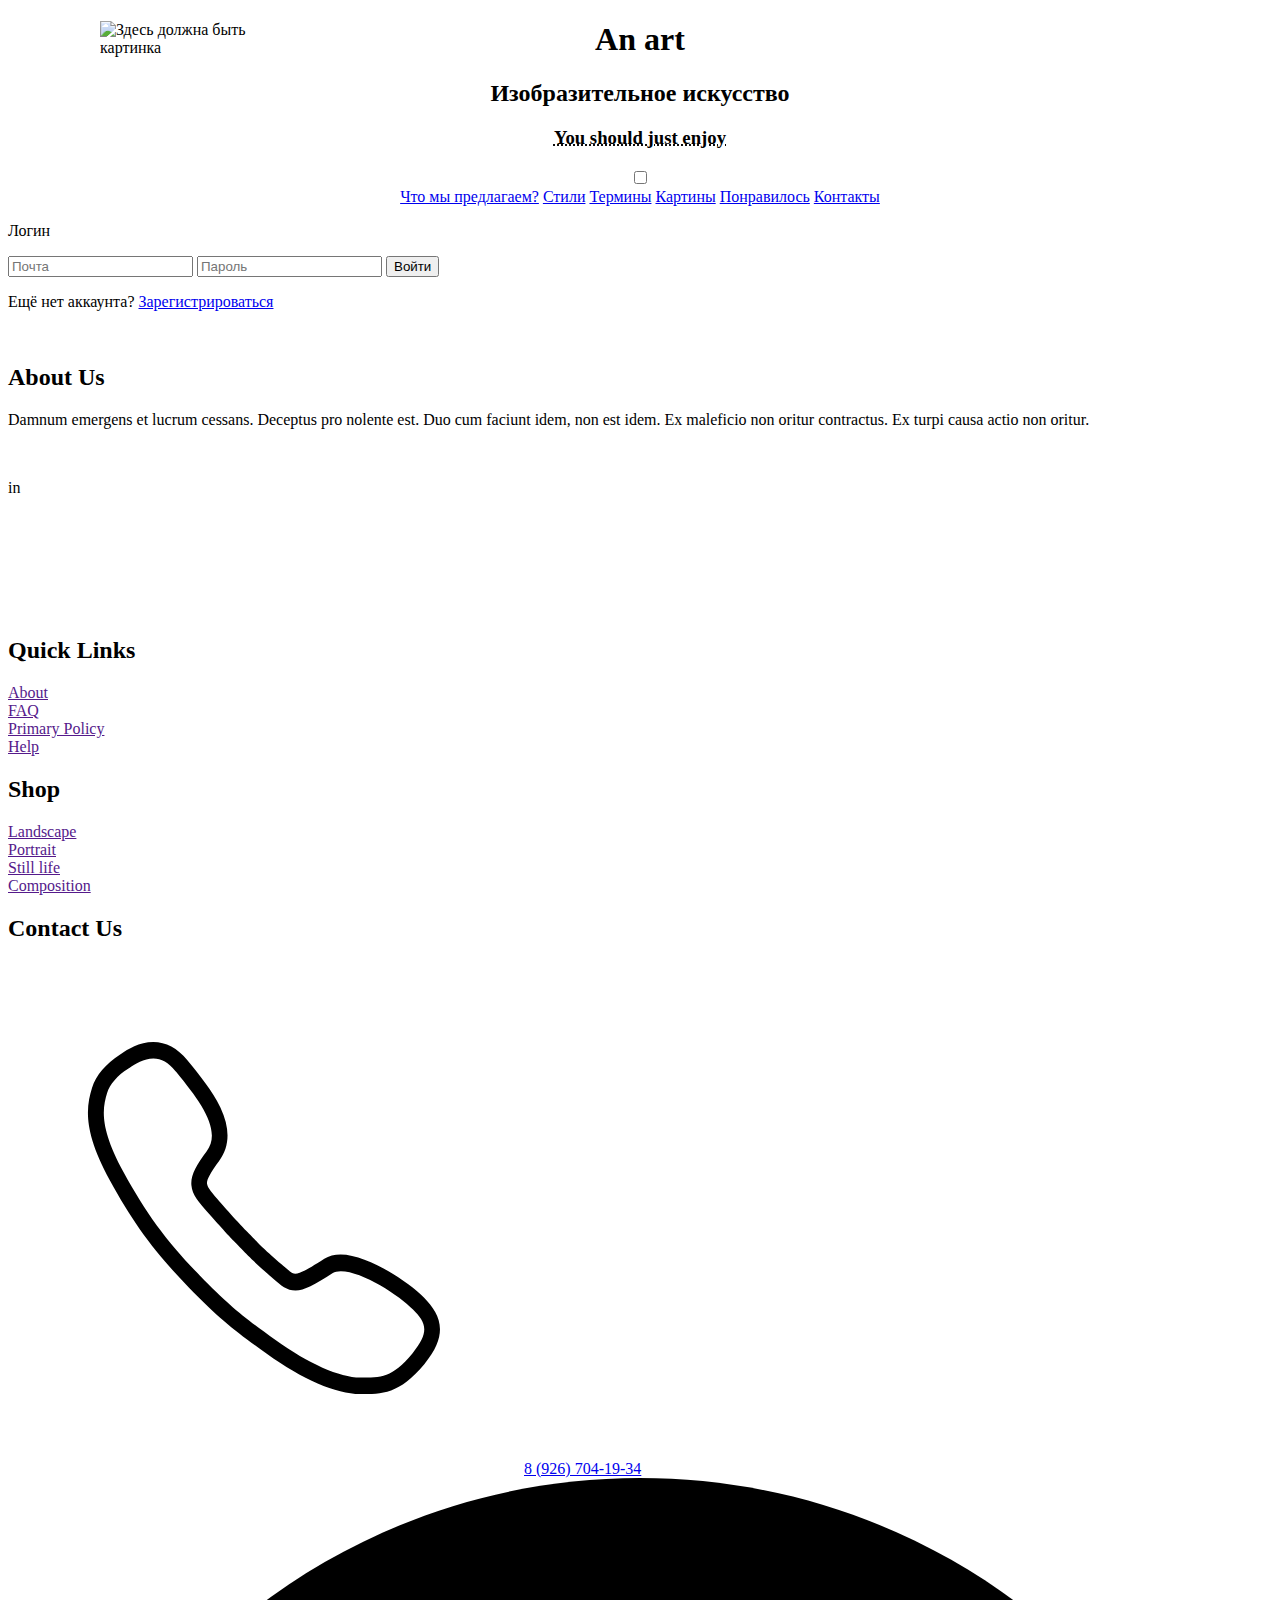
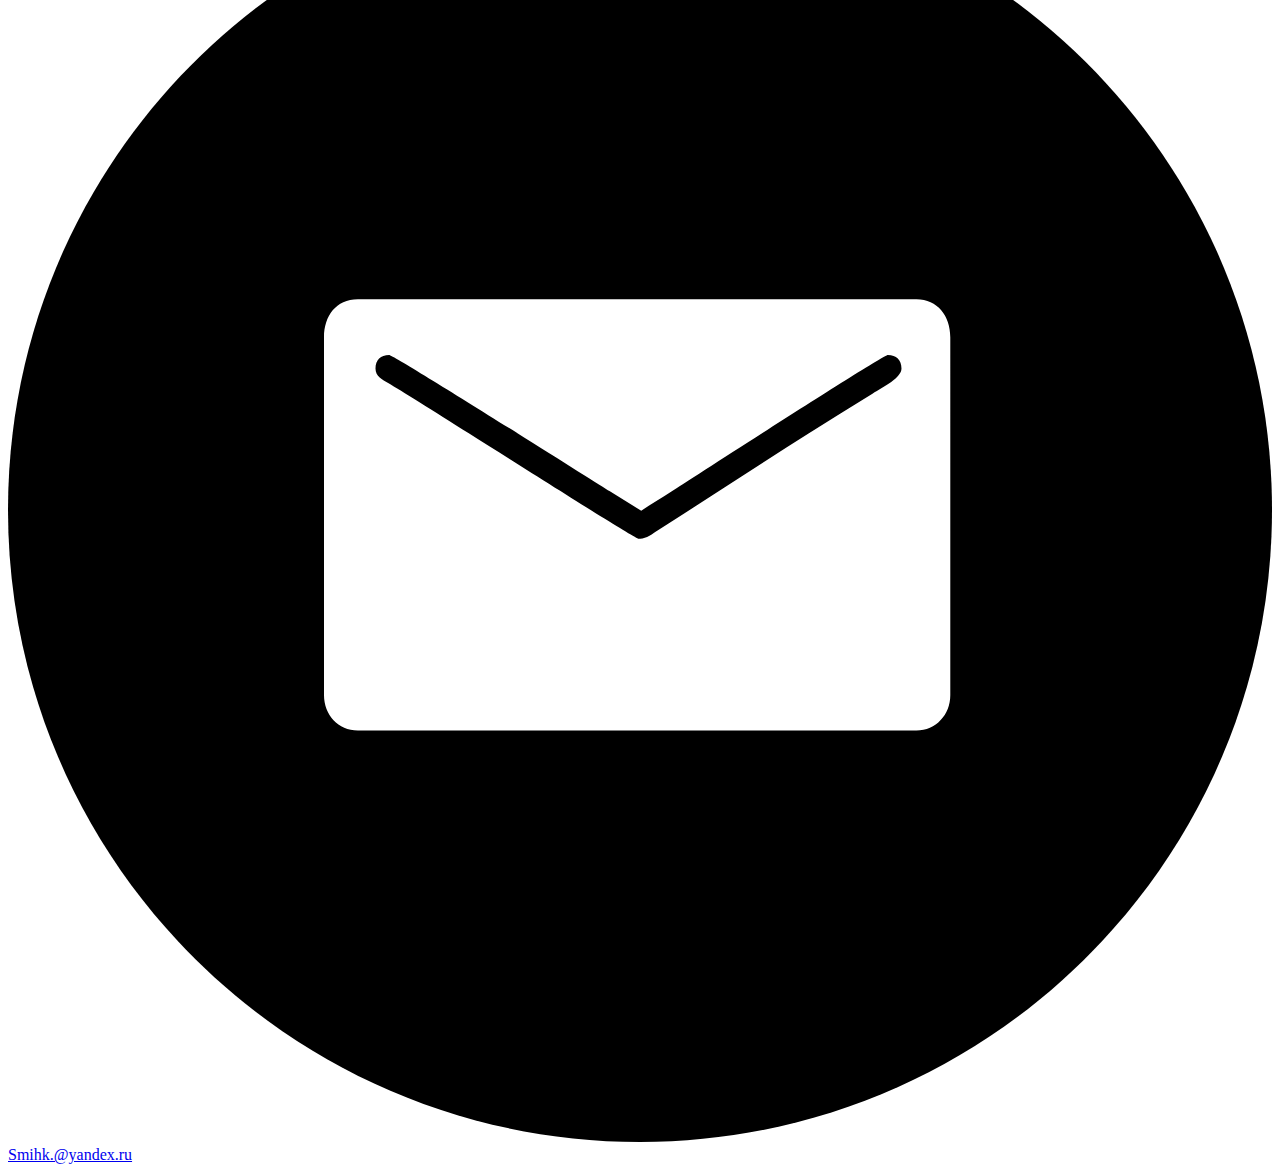
==== Curs.html @ 2ef07eaf "Create Curs.html" ====
<!DOCTYPE html>
<html lang="en">
    <head>
        <meta charset="UTF-8">
        <meta http-equiv="X-UA-Compatible" content="IE=edge">
        <meta name="viewport" content="width=device-width, initial-scale=1.0">
        <link rel="preconnect" href="https://fonts.googleapis.com">
    <link rel="preconnect" href="https://fonts.gstatic.com" crossorigin>
    <link rel="preconnect" href="https://fonts.googleapis.com">
    <link rel="preconnect" href="https://fonts.gstatic.com" crossorigin>
    <link rel="preconnect" href="https://fonts.googleapis.com">
    <link rel="preconnect" href="https://fonts.gstatic.com" crossorigin>
    <link href="https://fonts.googleapis.com/css2?family=Montserrat:wght@400;500&display=swap" rel="stylesheet">
    <link href="https://fonts.googleapis.com/css2?family=Oi&family=Roboto+Slab:wght@500&family=Yuji+Boku&family=Zen+Old+Mincho&display=swap" rel="stylesheet">
        <link rel="stylesheet" href="style7.css">
        <link rel="icon" type="image/png" href="https://www.webtechcoupons.com/wp-content/uploads/2021/06/corel-painter-2048x2048.png">
        <link rel="Java" href="Java.js">
        <title>Gallery</title>
    </head>
<body>
    <header class="header">
        <!-- <form action="" method="POST" id="login">
            <p>
                <label for="password">Введите пароль:</label>
                <input type="password" name="password" id="password" pattern="123456789">
                <button>Войти</button>
            </p> -->
        </form>
        <img id="logo" src="https://www.webtechcoupons.com/wp-content/uploads/2021/06/corel-painter-2048x2048.png" alt="Здесь должна быть картинка" style="position:absolute;left:100px;right:100px" width="150" height="150">
        <h1 align="center" id="начало"> An art</h1>
        <h2 align="center" >Изобразительное искусство</h2>
        <abbr title="by Mihalkevitc"> <h3 id="h3" align="center">You should just enjoy</h3> </abbr>
        
    </header>
    
    <!-- <nav class="nav" align="center">
        <div class="head_burg">
            <span></span>
        </div>
        <div class="head_menu">
            <a class="nav_link" href="#чтомыпредлагаем">Что мы предлагаем?</a>
            <a class="nav_link" href="#стили">Стили</a>
            <a class="nav_link" href="#термины">Термины</a>
            <a class="nav_link" href="#картины">Картины</a>
            <a class="nav_link" href="#аукцион">Аукцион</a>
            <a class="nav_link" href="#конец">Контакты</a>
        </div> -->

        <nav class="nav" align="center">
            <input type="checkbox" id=check>
            <div class="head_burg">
                
                
                <span></span>
            </div>
            <div class="head_menu">
                <a class="nav_link" href="#чтомыпредлагаем">Что мы предлагаем?</a>
                <a class="nav_link" href="#стили">Стили</a>
                <a class="nav_link" href="#термины">Термины</a>
                <a class="nav_link" href="#картины">Картины</a>
                <a class="nav_link" href="#аукцион">Понравилось</a>
                <a class="nav_link" href="#конец">Контакты</a>
            </div>
            
            <!-- <div class="notification">
                <img class="notification__img" src="https://cdn.icon-icons.com/icons2/2807/PNG/512/notification_bell_icon_178938.png" alt="">
                    <ul class="sub__notification">
                        <li><a id="first_a_notification" href="">
                            <img class="notification__img__inside" src="https://cdn.icon-icons.com/icons2/2807/PNG/512/notification_bell_icon_178938.png" alt="">
                        </a></li>
                        <li><a href="">item-1</a></li>
                        <li><a href="">item-2</a></li>
                        <li><a href="">item-3</a></li>
                        <li><a href="">item-4</a></li>
                        <li><a id="end_a_notification" href="">item-5</a></li>
                    </ul>
            </div>
         -->
    </nav>
    <main>

        <div class="login__area">
            <div class="login">
                <div class="square"></div>
                <div class="square"></div>
                <div class="square"></div>
                <div class="square"></div>
                <div class="square"></div>
                <div class="square"></div>
               
                <p class="login_label">Логин</p>
                <form action="" method="get">
                    <input class="log1" type="text" id="login_input1" placeholder="Почта">
                    <input class="log1" type="password" id="password1" placeholder="Пароль">
                    <input class="log1" type="button" value="Войти" id="log_but">
                    <p class="login_label_p1">Ещё нет аккаунта? <a href="#">Зарегистрироваться</a> </p>
                </form>
            </div>
    
        </div>

        <div>
            <img id="i_img" src="https://psv4.userapi.com/c909228/u232588720/docs/d23/b1f7b246bd23/image_1.png?extra=LAkR6FDXA7kdcC_kzcG7iuHFRicVp6obT-SyPkAqVd-KQByQjJQwdIaDp6ETkiNUe7CtUJf4b2LKckLFwHAQ-gNFlWNjf1mHAGWXug3PE26zFOP1GcyB9aJEdO7edv90irCKsXuFGnEC5x4p0J5po-ICPw" alt="">
        </div>
    </main>
    <div class="footer">
    
        <div class="AboutUs">
            <h2 id="AboutUsh2">About Us</h2>
            <p id="AboutUsp">Damnum emergens et lucrum cessans. Deceptus pro nolente est. Duo cum faciunt idem, non est idem.
                Ex maleficio non oritur contractus. Ex turpi causa actio non oritur.</p>
        </div>

        <div class="icons">
            <div class="icon1">
                <svg xmlns="http://www.w3.org/2000/svg" x="0px" y="0px" width="10" height="10" viewBox="0 0 50 50"
                    style="fill:#FFFFFF;">
                    <path d="M 44.898438 14.5 C 44.5 12.300781 42.601563 10.699219 40.398438 10.199219 C 37.101563 9.5 31 9 24.398438 9 C 17.800781 9 11.601563 9.5 8.300781 10.199219 C 6.101563 10.699219 4.199219 12.199219 3.800781 14.5 C 3.398438 17 3 20.5 3 25 C 3 29.5 3.398438 33 3.898438 35.5 C 4.300781 37.699219 6.199219 39.300781 8.398438 39.800781 C 11.898438 40.5 17.898438 41 24.5 41 C 31.101563 41 37.101563 40.5 40.601563 39.800781 C 42.800781 39.300781 44.699219 37.800781 45.101563 35.5 C 45.5 33 46 29.398438 46.101563 25 C 45.898438 20.5 45.398438 17 44.898438 14.5 Z M 19 32 L 19 18 L 31.199219 25 Z"></path>
                </svg>
            </div>

            <div class="icon2">
                <p>in</p>
            </div>

            <div class="icon3">
                
                <svg xmlns="http://www.w3.org/2000/svg" x="0px" y="0px" width="100" height="100" viewBox="0,0,256,256"
                    style="fill:#FFFFFF;">
                    <g fill="#ffffff" fill-rule="nonzero" stroke="none" stroke-width="1" stroke-linecap="butt" stroke-linejoin="miter" stroke-miterlimit="10" stroke-dasharray="" stroke-dashoffset="0" font-family="none" font-weight="none" font-size="none" text-anchor="none" style="mix-blend-mode: normal"><g transform="scale(5.12,5.12)"><path d="M25,2c12.703,0 23,10.297 23,23c0,12.703 -10.297,23 -23,23c-12.703,0 -23,-10.297 -23,-23c0,-12.703 10.297,-23 23,-23zM32.934,34.375c0.423,-1.298 2.405,-14.234 2.65,-16.783c0.074,-0.772 -0.17,-1.285 -0.648,-1.514c-0.578,-0.278 -1.434,-0.139 -2.427,0.219c-1.362,0.491 -18.774,7.884 -19.78,8.312c-0.954,0.405 -1.856,0.847 -1.856,1.487c0,0.45 0.267,0.703 1.003,0.966c0.766,0.273 2.695,0.858 3.834,1.172c1.097,0.303 2.346,0.04 3.046,-0.395c0.742,-0.461 9.305,-6.191 9.92,-6.693c0.614,-0.502 1.104,0.141 0.602,0.644c-0.502,0.502 -6.38,6.207 -7.155,6.997c-0.941,0.959 -0.273,1.953 0.358,2.351c0.721,0.454 5.906,3.932 6.687,4.49c0.781,0.558 1.573,0.811 2.298,0.811c0.725,0 1.107,-0.955 1.468,-2.064z"></path></g></g>
                </svg>
            </div>

        </div>

        <div class="QuickLinks">
            <h2 id="QuickLinksh2">Quick Links</h2>
            <li><a href="">About</a></li>
            <li><a href="">FAQ</a></li>
            <li><a href="">Primary Policy</a></li>
            <li><a href="">Help</a></li>
        </div>

        <div class="Shop">
            <h2 id="Shoph2">Shop</h2>
            <li><a href="">Landscape</a></li>
            <li><a href="">Portrait</a></li>
           <li> <a href="">Still life</a></li>
            <li><a href="">Composition</a></li>
        </div>

        <div class="Contact">
                <h2 id="конец">Contact Us</h2>
                <li><?xml  version="1.0" ?><!DOCTYPE svg  PUBLIC '-//W3C//DTD SVG 1.1//EN'  'http://www.w3.org/Graphics/SVG/1.1/DTD/svg11.dtd'><svg height="512px"id='img_tel' style="enable-background:new 0 0 512 512;" version="1.1" viewBox="0 0 512 512" width="512px" xml:space="preserve" xmlns="http://www.w3.org/2000/svg" xmlns:xlink="http://www.w3.org/1999/xlink"><path d="M415.9,335.5c-14.6-15-56.1-43.1-83.3-43.1c-6.3,0-11.8,1.4-16.3,4.3c-13.3,8.5-23.9,15.1-29,15.1c-2.8,0-5.8-2.5-12.4-8.2  l-1.1-1c-18.3-15.9-22.2-20-29.3-27.4l-1.8-1.9c-1.3-1.3-2.4-2.5-3.5-3.6c-6.2-6.4-10.7-11-26.6-29l-0.7-0.8  c-7.6-8.6-12.6-14.2-12.9-18.3c-0.3-4,3.2-10.5,12.1-22.6c10.8-14.6,11.2-32.6,1.3-53.5c-7.9-16.5-20.8-32.3-32.2-46.2l-1-1.2  c-9.8-12-21.2-18-33.9-18c-14.1,0-25.8,7.6-32,11.6c-0.5,0.3-1,0.7-1.5,1c-13.9,8.8-24,20.9-27.8,33.2c-5.7,18.5-9.5,42.5,17.8,92.4  c23.6,43.2,45,72.2,79,107.1c32,32.8,46.2,43.4,78,66.4c35.4,25.6,69.4,40.3,93.2,40.3c22.1,0,39.5,0,64.3-29.9  C442.3,370.8,431.5,351.6,415.9,335.5z M404.4,391.4c-20,24.2-31.5,24.2-52.3,24.2c-20.3,0-51.8-14-84.2-37.3  c-31-22.4-44.8-32.7-75.9-64.6c-32.9-33.7-53.6-61.8-76.4-103.5c-24.1-44.1-21.4-63.4-16.5-79.3c2.6-8.5,10.4-17.6,21-24.2  c0.5-0.3,1-0.7,1.6-1c5.3-3.4,14.1-9.1,23.7-9.1c8,0,15.1,4,21.9,12.3l1,1.2c25.5,31.2,45.4,58.8,30.4,79.2  c-10.6,14.3-16.2,24-15.3,34c0.8,9.7,7.3,17,17.1,28l0.7,0.8c16.1,18.2,20.7,23,27.1,29.5c1.1,1.1,2.2,2.3,3.5,3.6l1.8,1.9  c7.4,7.7,11.5,11.9,30.3,28.4l1.1,1c8,7,13.9,12.1,22.5,12.1c8.9,0,18.7-5.6,37.3-17.5c1.9-1.2,4.6-1.9,8-1.9  c21.7,0,59.1,24.8,72.2,38.3C417,359.7,423,368.9,404.4,391.4z"/></svg>
                    <a href="tel:89267041934">8 (926) 704-19-34</a></li>
                
                <li><?xml version="1.0" ?><svg id='img_email' viewBox="0 0 72 72"  xmlns="http://www.w3.org/2000/svg"><g fill="none" fill-rule="evenodd"><path d="M36,72 L36,72 C55.882251,72 72,55.882251 72,36 L72,36 C72,16.117749 55.882251,-3.65231026e-15 36,0 L36,0 C16.117749,3.65231026e-15 -2.4348735e-15,16.117749 0,36 L0,36 C2.4348735e-15,55.882251 16.117749,72 36,72 Z" fill="#000"/><path d="M18,26.1623226 L18,46.5476129 C18,47.6566452 18.8117419,48.5554839 19.9300645,48.5554839 L51.7447742,48.5554839 C52.8619355,48.5554839 53.6748387,47.6461935 53.6748387,46.5476129 L53.6748387,26.1623226 C53.6748387,24.9452903 52.947871,24 51.7447742,24 L19.9300645,24 C18.6805161,24 18,24.9685161 18,26.1623226 M20.9334194,27.9379355 C20.9334194,27.4467097 21.2307097,27.1656774 21.7056774,27.1656774 C21.9994839,27.1656774 33.560129,34.4910968 34.2603871,34.9207742 L36.0696774,36.0460645 C36.6433548,35.6616774 37.2193548,35.3330323 37.8139355,34.9347097 C39.0274839,34.1589677 49.8251613,27.1656774 50.1224516,27.1656774 C50.5985806,27.1656774 50.8947097,27.4467097 50.8947097,27.9379355 C50.8947097,28.4581935 49.8925161,28.9749677 49.239871,29.3732903 C45.1393548,31.8723871 41.04,34.5967742 36.980129,37.1887742 C36.7432258,37.3490323 36.2845161,37.6916129 35.9407742,37.6393548 C35.5575484,37.580129 23.7936774,30.0224516 21.6534194,28.7636129 C21.3317419,28.5743226 20.9334194,28.4012903 20.9334194,27.9379355" fill="#FFF"/></g></svg>
                    <a href="mailto:mihalkevitc.23V@yandex.ru"> Smihk.@yandex.ru</a></li>
        </div>
        
    </div>
</body>
</html>
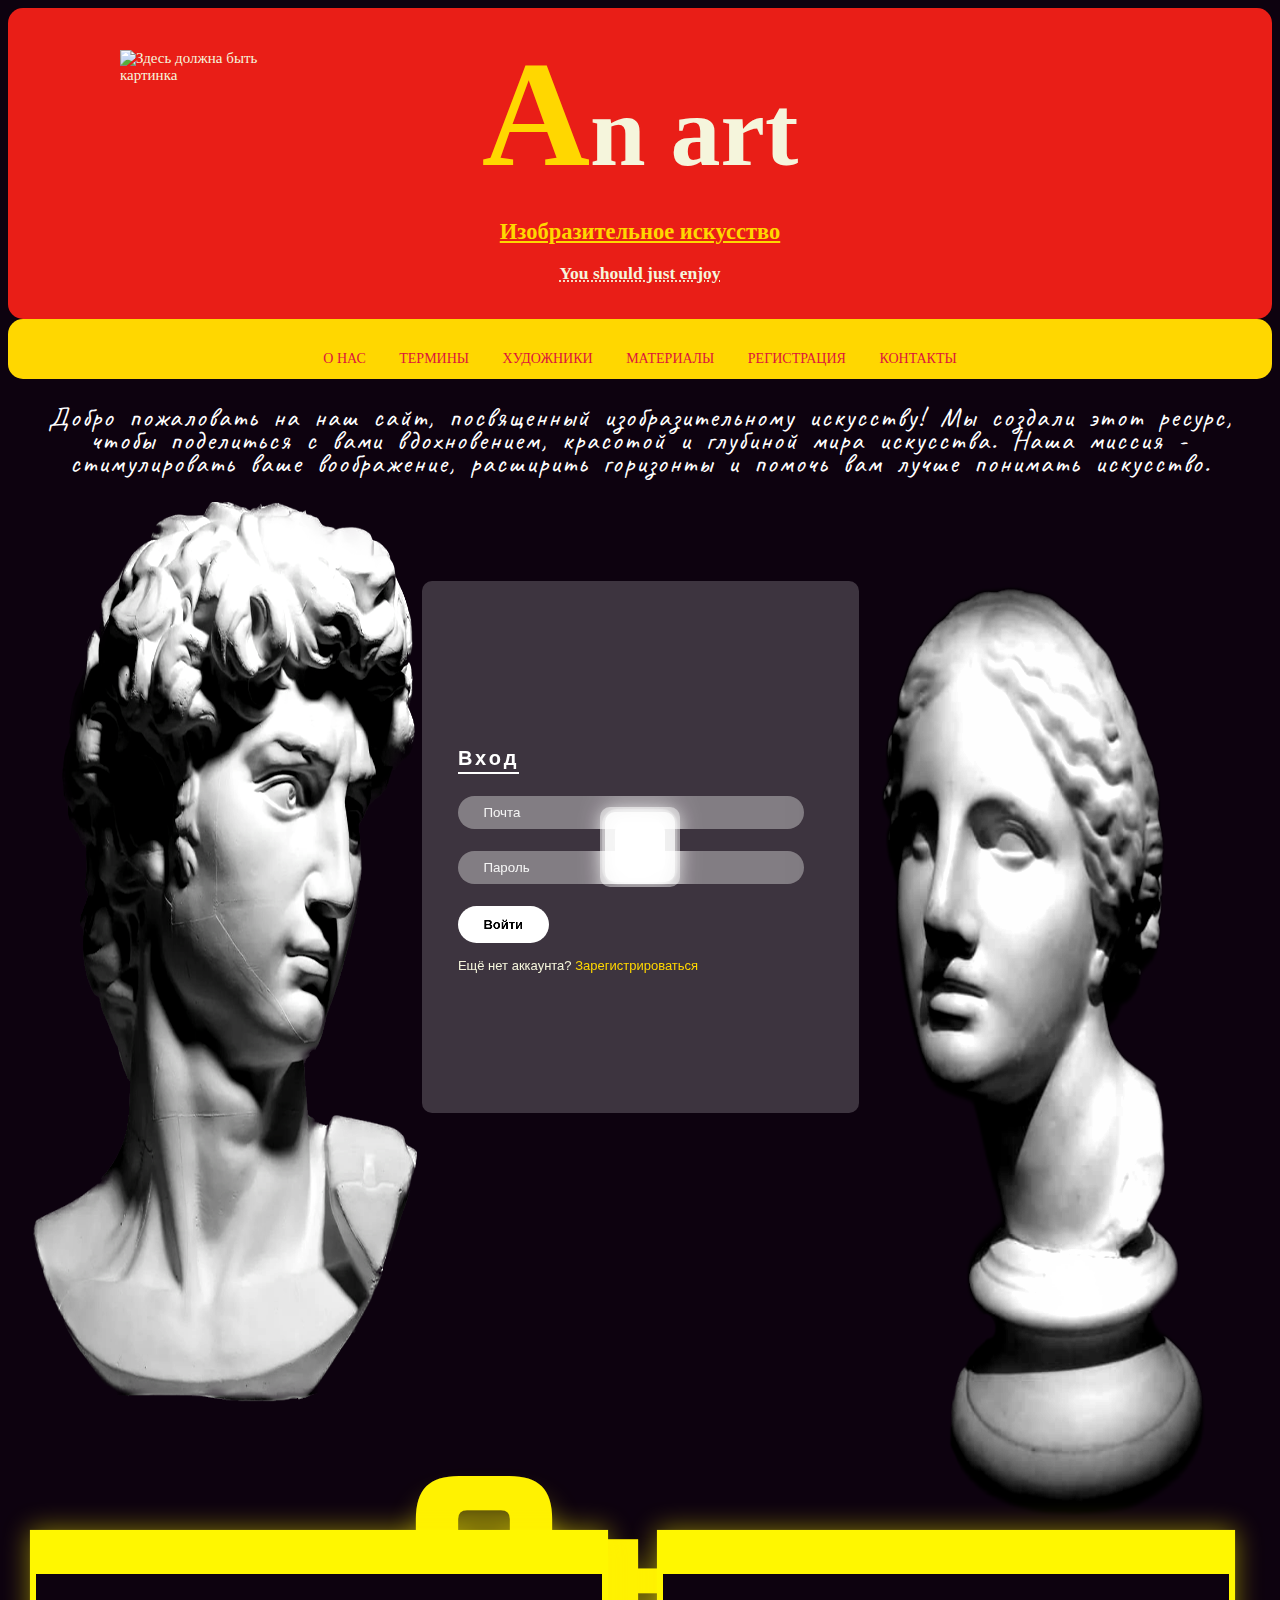
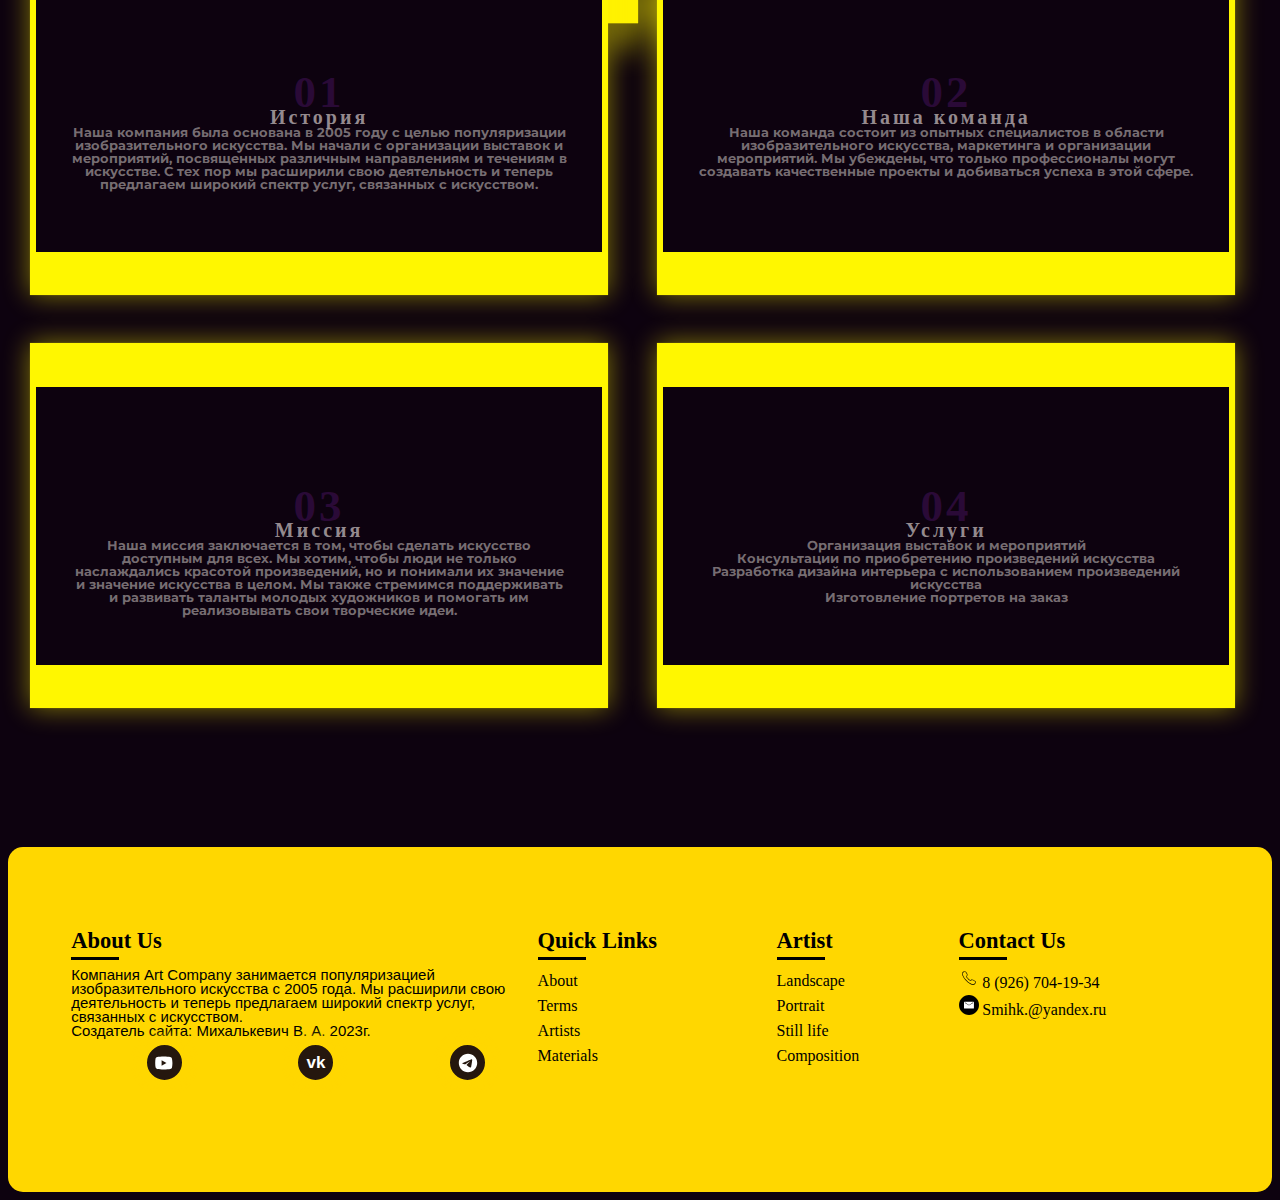
==== commit 6fc8850a: "Add files via upload" ====
--- a/Curs.html
+++ b/Curs.html
@@ -1,163 +1,181 @@
-<!DOCTYPE html>
-<html lang="en">
-    <head>
-        <meta charset="UTF-8">
-        <meta http-equiv="X-UA-Compatible" content="IE=edge">
-        <meta name="viewport" content="width=device-width, initial-scale=1.0">
-        <link rel="preconnect" href="https://fonts.googleapis.com">
-    <link rel="preconnect" href="https://fonts.gstatic.com" crossorigin>
-    <link rel="preconnect" href="https://fonts.googleapis.com">
-    <link rel="preconnect" href="https://fonts.gstatic.com" crossorigin>
-    <link rel="preconnect" href="https://fonts.googleapis.com">
-    <link rel="preconnect" href="https://fonts.gstatic.com" crossorigin>
-    <link href="https://fonts.googleapis.com/css2?family=Montserrat:wght@400;500&display=swap" rel="stylesheet">
-    <link href="https://fonts.googleapis.com/css2?family=Oi&family=Roboto+Slab:wght@500&family=Yuji+Boku&family=Zen+Old+Mincho&display=swap" rel="stylesheet">
-        <link rel="stylesheet" href="style7.css">
-        <link rel="icon" type="image/png" href="https://www.webtechcoupons.com/wp-content/uploads/2021/06/corel-painter-2048x2048.png">
-        <link rel="Java" href="Java.js">
-        <title>Gallery</title>
-    </head>
-<body>
-    <header class="header">
-        <!-- <form action="" method="POST" id="login">
-            <p>
-                <label for="password">Введите пароль:</label>
-                <input type="password" name="password" id="password" pattern="123456789">
-                <button>Войти</button>
-            </p> -->
-        </form>
-        <img id="logo" src="https://www.webtechcoupons.com/wp-content/uploads/2021/06/corel-painter-2048x2048.png" alt="Здесь должна быть картинка" style="position:absolute;left:100px;right:100px" width="150" height="150">
-        <h1 align="center" id="начало"> An art</h1>
-        <h2 align="center" >Изобразительное искусство</h2>
-        <abbr title="by Mihalkevitc"> <h3 id="h3" align="center">You should just enjoy</h3> </abbr>
-        
-    </header>
-    
-    <!-- <nav class="nav" align="center">
-        <div class="head_burg">
-            <span></span>
-        </div>
-        <div class="head_menu">
-            <a class="nav_link" href="#чтомыпредлагаем">Что мы предлагаем?</a>
-            <a class="nav_link" href="#стили">Стили</a>
-            <a class="nav_link" href="#термины">Термины</a>
-            <a class="nav_link" href="#картины">Картины</a>
-            <a class="nav_link" href="#аукцион">Аукцион</a>
-            <a class="nav_link" href="#конец">Контакты</a>
-        </div> -->
-
-        <nav class="nav" align="center">
-            <input type="checkbox" id=check>
-            <div class="head_burg">
-                
-                
-                <span></span>
-            </div>
-            <div class="head_menu">
-                <a class="nav_link" href="#чтомыпредлагаем">Что мы предлагаем?</a>
-                <a class="nav_link" href="#стили">Стили</a>
-                <a class="nav_link" href="#термины">Термины</a>
-                <a class="nav_link" href="#картины">Картины</a>
-                <a class="nav_link" href="#аукцион">Понравилось</a>
-                <a class="nav_link" href="#конец">Контакты</a>
-            </div>
-            
-            <!-- <div class="notification">
-                <img class="notification__img" src="https://cdn.icon-icons.com/icons2/2807/PNG/512/notification_bell_icon_178938.png" alt="">
-                    <ul class="sub__notification">
-                        <li><a id="first_a_notification" href="">
-                            <img class="notification__img__inside" src="https://cdn.icon-icons.com/icons2/2807/PNG/512/notification_bell_icon_178938.png" alt="">
-                        </a></li>
-                        <li><a href="">item-1</a></li>
-                        <li><a href="">item-2</a></li>
-                        <li><a href="">item-3</a></li>
-                        <li><a href="">item-4</a></li>
-                        <li><a id="end_a_notification" href="">item-5</a></li>
-                    </ul>
-            </div>
-         -->
-    </nav>
-    <main>
-
-        <div class="login__area">
-            <div class="login">
-                <div class="square"></div>
-                <div class="square"></div>
-                <div class="square"></div>
-                <div class="square"></div>
-                <div class="square"></div>
-                <div class="square"></div>
-               
-                <p class="login_label">Логин</p>
-                <form action="" method="get">
-                    <input class="log1" type="text" id="login_input1" placeholder="Почта">
-                    <input class="log1" type="password" id="password1" placeholder="Пароль">
-                    <input class="log1" type="button" value="Войти" id="log_but">
-                    <p class="login_label_p1">Ещё нет аккаунта? <a href="#">Зарегистрироваться</a> </p>
-                </form>
-            </div>
-    
-        </div>
-
-        <div>
-            <img id="i_img" src="https://psv4.userapi.com/c909228/u232588720/docs/d23/b1f7b246bd23/image_1.png?extra=LAkR6FDXA7kdcC_kzcG7iuHFRicVp6obT-SyPkAqVd-KQByQjJQwdIaDp6ETkiNUe7CtUJf4b2LKckLFwHAQ-gNFlWNjf1mHAGWXug3PE26zFOP1GcyB9aJEdO7edv90irCKsXuFGnEC5x4p0J5po-ICPw" alt="">
-        </div>
-    </main>
-    <div class="footer">
-    
-        <div class="AboutUs">
-            <h2 id="AboutUsh2">About Us</h2>
-            <p id="AboutUsp">Damnum emergens et lucrum cessans. Deceptus pro nolente est. Duo cum faciunt idem, non est idem.
-                Ex maleficio non oritur contractus. Ex turpi causa actio non oritur.</p>
-        </div>
-
-        <div class="icons">
-            <div class="icon1">
-                <svg xmlns="http://www.w3.org/2000/svg" x="0px" y="0px" width="10" height="10" viewBox="0 0 50 50"
-                    style="fill:#FFFFFF;">
-                    <path d="M 44.898438 14.5 C 44.5 12.300781 42.601563 10.699219 40.398438 10.199219 C 37.101563 9.5 31 9 24.398438 9 C 17.800781 9 11.601563 9.5 8.300781 10.199219 C 6.101563 10.699219 4.199219 12.199219 3.800781 14.5 C 3.398438 17 3 20.5 3 25 C 3 29.5 3.398438 33 3.898438 35.5 C 4.300781 37.699219 6.199219 39.300781 8.398438 39.800781 C 11.898438 40.5 17.898438 41 24.5 41 C 31.101563 41 37.101563 40.5 40.601563 39.800781 C 42.800781 39.300781 44.699219 37.800781 45.101563 35.5 C 45.5 33 46 29.398438 46.101563 25 C 45.898438 20.5 45.398438 17 44.898438 14.5 Z M 19 32 L 19 18 L 31.199219 25 Z"></path>
-                </svg>
-            </div>
-
-            <div class="icon2">
-                <p>in</p>
-            </div>
-
-            <div class="icon3">
-                
-                <svg xmlns="http://www.w3.org/2000/svg" x="0px" y="0px" width="100" height="100" viewBox="0,0,256,256"
-                    style="fill:#FFFFFF;">
-                    <g fill="#ffffff" fill-rule="nonzero" stroke="none" stroke-width="1" stroke-linecap="butt" stroke-linejoin="miter" stroke-miterlimit="10" stroke-dasharray="" stroke-dashoffset="0" font-family="none" font-weight="none" font-size="none" text-anchor="none" style="mix-blend-mode: normal"><g transform="scale(5.12,5.12)"><path d="M25,2c12.703,0 23,10.297 23,23c0,12.703 -10.297,23 -23,23c-12.703,0 -23,-10.297 -23,-23c0,-12.703 10.297,-23 23,-23zM32.934,34.375c0.423,-1.298 2.405,-14.234 2.65,-16.783c0.074,-0.772 -0.17,-1.285 -0.648,-1.514c-0.578,-0.278 -1.434,-0.139 -2.427,0.219c-1.362,0.491 -18.774,7.884 -19.78,8.312c-0.954,0.405 -1.856,0.847 -1.856,1.487c0,0.45 0.267,0.703 1.003,0.966c0.766,0.273 2.695,0.858 3.834,1.172c1.097,0.303 2.346,0.04 3.046,-0.395c0.742,-0.461 9.305,-6.191 9.92,-6.693c0.614,-0.502 1.104,0.141 0.602,0.644c-0.502,0.502 -6.38,6.207 -7.155,6.997c-0.941,0.959 -0.273,1.953 0.358,2.351c0.721,0.454 5.906,3.932 6.687,4.49c0.781,0.558 1.573,0.811 2.298,0.811c0.725,0 1.107,-0.955 1.468,-2.064z"></path></g></g>
-                </svg>
-            </div>
-
-        </div>
-
-        <div class="QuickLinks">
-            <h2 id="QuickLinksh2">Quick Links</h2>
-            <li><a href="">About</a></li>
-            <li><a href="">FAQ</a></li>
-            <li><a href="">Primary Policy</a></li>
-            <li><a href="">Help</a></li>
-        </div>
-
-        <div class="Shop">
-            <h2 id="Shoph2">Shop</h2>
-            <li><a href="">Landscape</a></li>
-            <li><a href="">Portrait</a></li>
-           <li> <a href="">Still life</a></li>
-            <li><a href="">Composition</a></li>
-        </div>
-
-        <div class="Contact">
-                <h2 id="конец">Contact Us</h2>
-                <li><?xml  version="1.0" ?><!DOCTYPE svg  PUBLIC '-//W3C//DTD SVG 1.1//EN'  'http://www.w3.org/Graphics/SVG/1.1/DTD/svg11.dtd'><svg height="512px"id='img_tel' style="enable-background:new 0 0 512 512;" version="1.1" viewBox="0 0 512 512" width="512px" xml:space="preserve" xmlns="http://www.w3.org/2000/svg" xmlns:xlink="http://www.w3.org/1999/xlink"><path d="M415.9,335.5c-14.6-15-56.1-43.1-83.3-43.1c-6.3,0-11.8,1.4-16.3,4.3c-13.3,8.5-23.9,15.1-29,15.1c-2.8,0-5.8-2.5-12.4-8.2  l-1.1-1c-18.3-15.9-22.2-20-29.3-27.4l-1.8-1.9c-1.3-1.3-2.4-2.5-3.5-3.6c-6.2-6.4-10.7-11-26.6-29l-0.7-0.8  c-7.6-8.6-12.6-14.2-12.9-18.3c-0.3-4,3.2-10.5,12.1-22.6c10.8-14.6,11.2-32.6,1.3-53.5c-7.9-16.5-20.8-32.3-32.2-46.2l-1-1.2  c-9.8-12-21.2-18-33.9-18c-14.1,0-25.8,7.6-32,11.6c-0.5,0.3-1,0.7-1.5,1c-13.9,8.8-24,20.9-27.8,33.2c-5.7,18.5-9.5,42.5,17.8,92.4  c23.6,43.2,45,72.2,79,107.1c32,32.8,46.2,43.4,78,66.4c35.4,25.6,69.4,40.3,93.2,40.3c22.1,0,39.5,0,64.3-29.9  C442.3,370.8,431.5,351.6,415.9,335.5z M404.4,391.4c-20,24.2-31.5,24.2-52.3,24.2c-20.3,0-51.8-14-84.2-37.3  c-31-22.4-44.8-32.7-75.9-64.6c-32.9-33.7-53.6-61.8-76.4-103.5c-24.1-44.1-21.4-63.4-16.5-79.3c2.6-8.5,10.4-17.6,21-24.2  c0.5-0.3,1-0.7,1.6-1c5.3-3.4,14.1-9.1,23.7-9.1c8,0,15.1,4,21.9,12.3l1,1.2c25.5,31.2,45.4,58.8,30.4,79.2  c-10.6,14.3-16.2,24-15.3,34c0.8,9.7,7.3,17,17.1,28l0.7,0.8c16.1,18.2,20.7,23,27.1,29.5c1.1,1.1,2.2,2.3,3.5,3.6l1.8,1.9  c7.4,7.7,11.5,11.9,30.3,28.4l1.1,1c8,7,13.9,12.1,22.5,12.1c8.9,0,18.7-5.6,37.3-17.5c1.9-1.2,4.6-1.9,8-1.9  c21.7,0,59.1,24.8,72.2,38.3C417,359.7,423,368.9,404.4,391.4z"/></svg>
-                    <a href="tel:89267041934">8 (926) 704-19-34</a></li>
-                
-                <li><?xml version="1.0" ?><svg id='img_email' viewBox="0 0 72 72"  xmlns="http://www.w3.org/2000/svg"><g fill="none" fill-rule="evenodd"><path d="M36,72 L36,72 C55.882251,72 72,55.882251 72,36 L72,36 C72,16.117749 55.882251,-3.65231026e-15 36,0 L36,0 C16.117749,3.65231026e-15 -2.4348735e-15,16.117749 0,36 L0,36 C2.4348735e-15,55.882251 16.117749,72 36,72 Z" fill="#000"/><path d="M18,26.1623226 L18,46.5476129 C18,47.6566452 18.8117419,48.5554839 19.9300645,48.5554839 L51.7447742,48.5554839 C52.8619355,48.5554839 53.6748387,47.6461935 53.6748387,46.5476129 L53.6748387,26.1623226 C53.6748387,24.9452903 52.947871,24 51.7447742,24 L19.9300645,24 C18.6805161,24 18,24.9685161 18,26.1623226 M20.9334194,27.9379355 C20.9334194,27.4467097 21.2307097,27.1656774 21.7056774,27.1656774 C21.9994839,27.1656774 33.560129,34.4910968 34.2603871,34.9207742 L36.0696774,36.0460645 C36.6433548,35.6616774 37.2193548,35.3330323 37.8139355,34.9347097 C39.0274839,34.1589677 49.8251613,27.1656774 50.1224516,27.1656774 C50.5985806,27.1656774 50.8947097,27.4467097 50.8947097,27.9379355 C50.8947097,28.4581935 49.8925161,28.9749677 49.239871,29.3732903 C45.1393548,31.8723871 41.04,34.5967742 36.980129,37.1887742 C36.7432258,37.3490323 36.2845161,37.6916129 35.9407742,37.6393548 C35.5575484,37.580129 23.7936774,30.0224516 21.6534194,28.7636129 C21.3317419,28.5743226 20.9334194,28.4012903 20.9334194,27.9379355" fill="#FFF"/></g></svg>
-                    <a href="mailto:mihalkevitc.23V@yandex.ru"> Smihk.@yandex.ru</a></li>
-        </div>
-        
-    </div>
-</body>
-</html>
+<!DOCTYPE html>
+<html lang="en">
+    <head>
+        <meta charset="UTF-8">
+        <meta http-equiv="X-UA-Compatible" content="IE=edge">
+        <meta name="viewport" content="width=device-width, initial-scale=1.0">
+        <link rel="preconnect" href="https://fonts.googleapis.com">
+        <link rel="preconnect" href="https://fonts.gstatic.com" crossorigin>
+        <link href="https://fonts.googleapis.com/css2?family=Caveat&display=swap" rel="stylesheet">
+        <link href="https://fonts.googleapis.com/css2?family=Montserrat&family=Russo+One&display=swap" rel="stylesheet">
+        <link rel="stylesheet" href="Curs.css">
+        <link rel="icon" type="image/png" href="https://www.webtechcoupons.com/wp-content/uploads/2021/06/corel-painter-2048x2048.png">
+        <link rel="Java" href="Java.js">
+        <title>Gallery</title>
+    </head>
+<body>
+    <header class="header">
+
+        <img id="logo" src="https://www.webtechcoupons.com/wp-content/uploads/2021/06/corel-painter-2048x2048.png" alt="Здесь должна быть картинка" >
+        <h1 align="center" id="начало"> An art</h1>
+        <h2 align="center" >Изобразительное искусство</h2>
+        <abbr title="by Mihalkevitc"> <h3 id="h3" align="center">You should just enjoy</h3> </abbr>
+        
+    </header>
+
+        <nav class="nav" align="center">
+            <input type="checkbox" id=check>
+            <div class="head_burg">
+                
+                
+                <span></span>
+            </div>
+            <div class="head_menu">
+                <a class="nav_link" href="Curs.html">О нас</a>
+                <a class="nav_link" href="Curs_termin.html">Термины</a>
+                <a class="nav_link" href="Curs_artist.html">Художники</a>
+                <a class="nav_link" href="Curs_materials.html">Материалы</a>
+                <a class="nav_link" href="Curs_registration.html">Регистрация</a>
+                <a class="nav_link" href="#конец">Контакты</a>
+            </div>
+
+    </nav>
+    <main>
+
+        <div class="introduction">
+            <p>
+                Добро пожаловать на наш сайт, посвященный изобразительному искусству!
+                Мы создали этот ресурс, чтобы поделиться с вами вдохновением, красотой и глубиной мира искусства. 
+                Наша миссия - стимулировать ваше воображение, расширить горизонты и помочь вам лучше понимать искусство.
+            </p>
+        </div>
+
+        <img class="goriz_patno1" src="picture_of_artist/David.png" alt="">
+        <img class="goriz_patno2" src="picture_of_artist/Gips_woman.png" alt="">
+
+        <div class="login__area">
+            <div class="login">
+                <div class="square"></div>
+                <div class="square"></div>
+                <div class="square"></div>
+                <div class="square"></div>
+                <div class="square"></div>
+                <div class="square"></div>
+               
+                <p class="login_label">Вход</p>
+                <form action="" method="get">
+                    <input class="log1" type="text" id="login_input1" placeholder="Почта">
+                    <input class="log1" type="password" id="password1" placeholder="Пароль">
+                    <input class="log1" type="button" value="Войти" onclick="Vxod(this)" id="log_but">
+                    <p class="login_label_p1">Ещё нет аккаунта? <a href="Curs_registration.html">Зарегистрироваться</a> </p>
+                </form>
+            </div>
+            <!-- <div>
+                <img id="i_img" src="https://psv4.userapi.com/c909518/u232588720/docs/d15/4bcdd728573c/image_2.png?extra=YMMta8MeZ4LSZn3HSsYBQ0khIFJ02nQidN4Ci8XUR9uo-Pya2-5vAcTnszb7oG0eUsukufiYTUl_dBZ1Y94wS7lBmkGRh_nya6V9_Rzerll2HQ6OQ3ZhU2B28zw1u95RzrciKEbRnH5pe2GlZInoQRFHCA" alt="">
+            </div> -->
+        </div>
+
+        <div class="card_wrapper-9" id="O_nas">
+
+            <p id="card_wrapper9_titel">О нас</p>
+            
+            <div class="card-9" id="card1-9">
+                
+                <div class="card_text-9" id="card_text1-9">
+                    <h2>01</h2>
+                    <h3>История</h3>
+                    <p>Наша компания была основана в 2005 году с целью популяризации изобразительного искусства. Мы начали с организации выставок и мероприятий, посвященных различным направлениям и течениям в искусстве. С тех пор мы расширили свою деятельность и теперь предлагаем широкий спектр услуг, связанных с искусством.</p>
+                </div>
+            </div>
+    
+                <div class="card-9" id="card2-9">
+                    <div class="card_text-9" id="card_text2-9">
+                        <h2>02</h2>
+                        <h3>Наша команда</h3>
+                        <p>Наша команда состоит из опытных специалистов в области изобразительного искусства, маркетинга и организации мероприятий. Мы убеждены, что только профессионалы могут создавать качественные проекты и добиваться успеха в этой сфере.</p>
+                        
+                    </div>
+                </div>
+                
+                    <div class="card-9" id="card3-9">
+                        <div class="card_text-9" id="card_text3-9">
+                            <h2>03</h2>
+                            <h3>Миссия</h3>
+                            <p>Наша миссия заключается в том, чтобы сделать искусство доступным для всех. Мы хотим, чтобы люди не только наслаждались красотой произведений, но и понимали их значение и значение искусства в целом. Мы также стремимся поддерживать и развивать таланты молодых художников и помогать им реализовывать свои творческие идеи.</p>
+                            
+                        </div>
+                    </div>
+
+                    <div class="card-9" id="card4-9">
+                
+                        <div class="card_text-9" id="card_text4-9">
+                            <h2>04</h2>
+                            <h3>Услуги</h3>
+                            <p>Организация выставок и мероприятий <br>
+                                Консультации по приобретению произведений искусства <br>
+                                Разработка дизайна интерьера с использованием произведений искусства <br>
+                                Изготовление портретов на заказ
+                            </p>
+                        </div>
+                    </div>
+                    
+        </div>
+        
+    </main>
+    <div class="footer">
+    
+        <div class="AboutUs">
+            <h2 id="AboutUsh2">About Us</h2>
+            <p id="AboutUsp">Компания Art Company занимается популяризацией изобразительного искусства с 2005 года. Мы расширили свою деятельность и теперь предлагаем широкий спектр услуг, связанных с искусством. <br>Создатель сайта: Михалькевич В. А.    2023г.</p>
+        </div>
+
+        <div class="icons">
+            <div class="icon1">
+                <svg xmlns="http://www.w3.org/2000/svg" x="0px" y="0px" width="10" height="10" viewBox="0 0 50 50"
+                    style="fill:#FFFFFF;">
+                    <path d="M 44.898438 14.5 C 44.5 12.300781 42.601563 10.699219 40.398438 10.199219 C 37.101563 9.5 31 9 24.398438 9 C 17.800781 9 11.601563 9.5 8.300781 10.199219 C 6.101563 10.699219 4.199219 12.199219 3.800781 14.5 C 3.398438 17 3 20.5 3 25 C 3 29.5 3.398438 33 3.898438 35.5 C 4.300781 37.699219 6.199219 39.300781 8.398438 39.800781 C 11.898438 40.5 17.898438 41 24.5 41 C 31.101563 41 37.101563 40.5 40.601563 39.800781 C 42.800781 39.300781 44.699219 37.800781 45.101563 35.5 C 45.5 33 46 29.398438 46.101563 25 C 45.898438 20.5 45.398438 17 44.898438 14.5 Z M 19 32 L 19 18 L 31.199219 25 Z"></path>
+                </svg>
+            </div>
+
+            <div class="icon2">
+                <p>vk</p>
+            </div>
+
+            <div class="icon3">
+                
+                <svg xmlns="http://www.w3.org/2000/svg" x="0px" y="0px" width="100" height="100" viewBox="0,0,256,256"
+                    style="fill:#FFFFFF;">
+                    <g fill="#ffffff" fill-rule="nonzero" stroke="none" stroke-width="1" stroke-linecap="butt" stroke-linejoin="miter" stroke-miterlimit="10" stroke-dasharray="" stroke-dashoffset="0" font-family="none" font-weight="none" font-size="none" text-anchor="none" style="mix-blend-mode: normal"><g transform="scale(5.12,5.12)"><path d="M25,2c12.703,0 23,10.297 23,23c0,12.703 -10.297,23 -23,23c-12.703,0 -23,-10.297 -23,-23c0,-12.703 10.297,-23 23,-23zM32.934,34.375c0.423,-1.298 2.405,-14.234 2.65,-16.783c0.074,-0.772 -0.17,-1.285 -0.648,-1.514c-0.578,-0.278 -1.434,-0.139 -2.427,0.219c-1.362,0.491 -18.774,7.884 -19.78,8.312c-0.954,0.405 -1.856,0.847 -1.856,1.487c0,0.45 0.267,0.703 1.003,0.966c0.766,0.273 2.695,0.858 3.834,1.172c1.097,0.303 2.346,0.04 3.046,-0.395c0.742,-0.461 9.305,-6.191 9.92,-6.693c0.614,-0.502 1.104,0.141 0.602,0.644c-0.502,0.502 -6.38,6.207 -7.155,6.997c-0.941,0.959 -0.273,1.953 0.358,2.351c0.721,0.454 5.906,3.932 6.687,4.49c0.781,0.558 1.573,0.811 2.298,0.811c0.725,0 1.107,-0.955 1.468,-2.064z"></path></g></g>
+                </svg>
+            </div>
+
+        </div>
+
+        <div class="QuickLinks">
+            <h2 id="QuickLinksh2">Quick Links</h2>
+            <li><a href="Curs.html">About</a></li>
+            <li><a href="Curs_termin.html">Terms</a></li>
+            <li><a href="Curs_artist.html">Artists</a></li>
+            <li><a href="Curs_materials.html">Materials</a></li>
+        </div>
+
+        <div class="Shop">
+            <h2 id="Shoph2">Artist</h2>
+            <li><a href="">Landscape</a></li>
+            <li><a href="">Portrait</a></li>
+           <li> <a href="">Still life</a></li>
+            <li><a href="">Composition</a></li>
+        </div>
+
+        <div class="Contact">
+                <h2 id="конец">Contact Us</h2>
+                <li><?xml  version="1.0" ?><!DOCTYPE svg  PUBLIC '-//W3C//DTD SVG 1.1//EN'  'http://www.w3.org/Graphics/SVG/1.1/DTD/svg11.dtd'><svg height="512px"id='img_tel' style="enable-background:new 0 0 512 512;" version="1.1" viewBox="0 0 512 512" width="512px" xml:space="preserve" xmlns="http://www.w3.org/2000/svg" xmlns:xlink="http://www.w3.org/1999/xlink"><path d="M415.9,335.5c-14.6-15-56.1-43.1-83.3-43.1c-6.3,0-11.8,1.4-16.3,4.3c-13.3,8.5-23.9,15.1-29,15.1c-2.8,0-5.8-2.5-12.4-8.2  l-1.1-1c-18.3-15.9-22.2-20-29.3-27.4l-1.8-1.9c-1.3-1.3-2.4-2.5-3.5-3.6c-6.2-6.4-10.7-11-26.6-29l-0.7-0.8  c-7.6-8.6-12.6-14.2-12.9-18.3c-0.3-4,3.2-10.5,12.1-22.6c10.8-14.6,11.2-32.6,1.3-53.5c-7.9-16.5-20.8-32.3-32.2-46.2l-1-1.2  c-9.8-12-21.2-18-33.9-18c-14.1,0-25.8,7.6-32,11.6c-0.5,0.3-1,0.7-1.5,1c-13.9,8.8-24,20.9-27.8,33.2c-5.7,18.5-9.5,42.5,17.8,92.4  c23.6,43.2,45,72.2,79,107.1c32,32.8,46.2,43.4,78,66.4c35.4,25.6,69.4,40.3,93.2,40.3c22.1,0,39.5,0,64.3-29.9  C442.3,370.8,431.5,351.6,415.9,335.5z M404.4,391.4c-20,24.2-31.5,24.2-52.3,24.2c-20.3,0-51.8-14-84.2-37.3  c-31-22.4-44.8-32.7-75.9-64.6c-32.9-33.7-53.6-61.8-76.4-103.5c-24.1-44.1-21.4-63.4-16.5-79.3c2.6-8.5,10.4-17.6,21-24.2  c0.5-0.3,1-0.7,1.6-1c5.3-3.4,14.1-9.1,23.7-9.1c8,0,15.1,4,21.9,12.3l1,1.2c25.5,31.2,45.4,58.8,30.4,79.2  c-10.6,14.3-16.2,24-15.3,34c0.8,9.7,7.3,17,17.1,28l0.7,0.8c16.1,18.2,20.7,23,27.1,29.5c1.1,1.1,2.2,2.3,3.5,3.6l1.8,1.9  c7.4,7.7,11.5,11.9,30.3,28.4l1.1,1c8,7,13.9,12.1,22.5,12.1c8.9,0,18.7-5.6,37.3-17.5c1.9-1.2,4.6-1.9,8-1.9  c21.7,0,59.1,24.8,72.2,38.3C417,359.7,423,368.9,404.4,391.4z"/></svg>
+                    <a href="tel:89267041934">8 (926) 704-19-34</a></li>
+                
+                <li><?xml version="1.0" ?><svg id='img_email' viewBox="0 0 72 72"  xmlns="http://www.w3.org/2000/svg"><g fill="none" fill-rule="evenodd"><path d="M36,72 L36,72 C55.882251,72 72,55.882251 72,36 L72,36 C72,16.117749 55.882251,-3.65231026e-15 36,0 L36,0 C16.117749,3.65231026e-15 -2.4348735e-15,16.117749 0,36 L0,36 C2.4348735e-15,55.882251 16.117749,72 36,72 Z" fill="#000"/><path d="M18,26.1623226 L18,46.5476129 C18,47.6566452 18.8117419,48.5554839 19.9300645,48.5554839 L51.7447742,48.5554839 C52.8619355,48.5554839 53.6748387,47.6461935 53.6748387,46.5476129 L53.6748387,26.1623226 C53.6748387,24.9452903 52.947871,24 51.7447742,24 L19.9300645,24 C18.6805161,24 18,24.9685161 18,26.1623226 M20.9334194,27.9379355 C20.9334194,27.4467097 21.2307097,27.1656774 21.7056774,27.1656774 C21.9994839,27.1656774 33.560129,34.4910968 34.2603871,34.9207742 L36.0696774,36.0460645 C36.6433548,35.6616774 37.2193548,35.3330323 37.8139355,34.9347097 C39.0274839,34.1589677 49.8251613,27.1656774 50.1224516,27.1656774 C50.5985806,27.1656774 50.8947097,27.4467097 50.8947097,27.9379355 C50.8947097,28.4581935 49.8925161,28.9749677 49.239871,29.3732903 C45.1393548,31.8723871 41.04,34.5967742 36.980129,37.1887742 C36.7432258,37.3490323 36.2845161,37.6916129 35.9407742,37.6393548 C35.5575484,37.580129 23.7936774,30.0224516 21.6534194,28.7636129 C21.3317419,28.5743226 20.9334194,28.4012903 20.9334194,27.9379355" fill="#FFF"/></g></svg>
+                    <a href="mailto:mihalkevitc.23V@yandex.ru"> Smihk.@yandex.ru</a></li>
+        </div>
+        
+    </div>
+</body>
+</html>--- a/Curs.css
+++ b/Curs.css
@@ -0,0 +1,4711 @@
+body
+{
+    background-color: rgb(13, 2, 15);
+    color: beige;
+    font-size: 15px;
+}
+
+#check
+{
+    opacity: 0;
+}
+
+main
+{
+    padding: 0px 25px;
+    font-size: 16px;
+}
+.header
+{
+    padding-top: 20px;
+    
+    background-color: rgb(233, 30, 23);
+    
+    border-radius: 15px;
+    /* position: relative; */
+    width: 100%;
+    padding-bottom: 5px;
+    z-index: 1000;
+}
+
+.introduction
+{
+    display: block;
+    width: 100%;
+    height: 30%;
+}
+
+.goriz_patno1
+{
+    position: absolute;
+    display: block;
+
+    height: 100%;
+    width: 30%;
+
+    filter: contrast(130%);
+
+    z-index: -100;
+}
+
+.goriz_patno2
+{
+    position: absolute;
+    display: block;
+    top: 350px;
+    right: -5%;
+
+    height: 130%;
+    width: 47%;
+
+    filter: contrast(230%);
+
+    z-index: -100;
+}
+
+.introduction p
+{
+    color: white;
+    font-family: 'Caveat', cursive;
+    letter-spacing: 2px;
+    text-align:center;
+    word-spacing: 5px;
+    font-size: 27px;
+}
+
+#login
+{
+    position:absolute;
+    left: 80%;
+}
+
+#logo
+{
+    position: absolute;
+    height: 150px;
+    width: 150px;
+    top: 50px;
+    left: 120px;
+    
+} 
+
+button
+{
+    background-color: gold;
+    border-radius: 5px;
+    border-style: none;
+    padding: 2px;
+}
+
+input
+{
+    border-radius: 5px;
+    border-style: none;
+}
+
+h1, h2, h3
+{
+    font-family: "Roboto Slab";
+}
+
+h1 {
+
+    text-align: center;
+    margin-block-start: 0;
+    margin-block-end: 0;
+    margin-inline-start: 0px;
+    margin-inline-end: 0px;
+   
+}
+h2
+{
+    color: gold;
+    text-decoration:underline;
+}
+#h3
+{
+    margin-bottom: 30px;
+    
+}
+#начало
+{
+    font-size:100px;
+    
+}
+#начало::first-letter
+{
+    font-size:150px;
+    margin-top: -50px;
+    color: gold;
+}
+
+#бок::after
+{
+    content: "";
+    display: block;
+    width: 5px;
+    height: 70px;
+    background-color: gold;
+    position: absolute;
+    bottom: 80px;
+    position: fixed;
+    left: 25px;
+}
+
+#бок::before
+{
+    content: "";
+    display: block;
+    width: 5px;
+    height: 70px;
+    background-color: gold;
+    position: absolute;
+    left: 98%;
+    bottom: 80px;
+    position: fixed;
+
+    right: 25px;
+}
+
+aside > strong
+{
+    quotes: "<<" ">>";
+}
+
+#menu
+{
+    margin: -9px;
+}
+
+.head_burg
+{
+    display: none;
+}
+
+.card_wrapper-8
+{
+    display: flex;
+    justify-content: space-around;
+    align-items: center;
+
+    z-index: -10;
+
+    height: 75vh;
+    width: 95vw;
+
+    /* background-color: rgba(91, 91, 255, 0.361); */
+}
+
+.card-8
+{
+    display: inline-block;
+    display: flex;
+    justify-content: center;
+    align-items: center;
+
+    height: calc(75vh - 30%);
+    width: calc((90vw / 3) - 15%);
+
+    filter: contrast(180%);
+    
+    box-shadow: 0 0 1px black, 0 0 35px black;
+
+    border-radius: 15px;
+    
+    overflow: hidden;
+
+    background-color: #c31432;
+}
+
+#card1-8
+{
+    position: relative;
+    background-color: white;
+    
+    box-shadow: 0 0 1px #e96443, 0 0 15px #e96443;
+}
+
+
+#card2-8
+{
+    position: relative;
+
+    background-color: white;
+
+    box-shadow: 0 0 1px #fff201, 0 0 15px #fff201;
+}
+
+
+#card3-8
+{
+    position: relative;
+
+    background-color: white;
+
+    box-shadow: 0 0 1px #ff6a00, 0 0 15px #ff6a00;
+}
+
+
+.card_text-8
+{
+    position: absolute;
+
+    display: flex;
+
+    flex-flow: column;
+    justify-content: space-around;
+    align-items: center;
+
+    padding-right: -3%;
+
+    height: 80%;
+    width: 80%;
+
+ 
+
+    border-radius: 5px;
+}
+
+.card_text-8::before
+{
+    position: absolute;
+    content: '';
+    display: block;
+
+    top:-60%;
+
+    height: 94%;
+    width: 145%;
+
+    border-radius: 50%;
+
+}
+
+#card1-8
+{
+    z-index: 10;
+}
+
+#card2-8
+{
+    z-index: 10;
+}
+
+#card3-8
+{
+    z-index: 10;
+}
+
+.card1-8__before
+{
+    display: inline-block;
+    position: absolute;
+
+    height: 100vh;
+    width: 100vw;
+
+    opacity: 0;
+    z-index: 0;
+
+    background: rgba(255, 255, 255, 0.05);
+
+    -webkit-backdrop-filter: blur(5px);
+    backdrop-filter: blur(5px);
+
+    /* background-color: brown; */
+}
+
+.card1-8bef::before
+{
+    position: absolute;
+    content: '';
+    display: block;
+    z-index: -100;
+
+
+    height: 50vh;
+    width: 150vw;
+
+    background: aqua;
+}
+
+#card1-8:hover
+{
+    z-index: 100;
+    transition: 0.5s;
+    transform: scale(1.1);
+}
+
+#card1-8:hover~.card1-8__before
+{
+    transition: 0.1s;
+    opacity: 1;
+    z-index: 10;
+    transform: scale(2);
+}
+
+#card2-8:hover
+{
+    transition: 0.5s;
+    z-index: 100;
+    transform: scale(1.1);
+}
+
+#card2-8:hover~.card1-8__before
+{
+    transition: 0.1s;
+    opacity: 1;
+    z-index: 10;
+    transform: scale(2);
+}
+
+#card3-8:hover
+{
+    transition: 0.5s;
+    z-index: 100;
+    transform: scale(1.1);
+}
+
+#card3-8:hover~.card1-8__before
+{
+    transition: 0.1s;
+    opacity: 1;
+    z-index: 10;
+    transform: scale(2);
+}
+
+#card_text1-8::before
+{
+    background: linear-gradient(120deg, #e96443, #904e95 );
+}
+
+#card_text2-8::before
+{
+    background: linear-gradient(120deg, #fff201, #f5af19, #f12711);
+}
+
+#card_text3-8::before
+{
+    background: linear-gradient(120deg, #ff6a00, #ee0979);
+}
+
+.card_text-8 h2
+{
+    position: relative;
+    
+    margin-top: -10px;
+
+    font-size: 45px;
+    letter-spacing: 3px;
+
+    color: white;
+    text-decoration: none;
+
+    top: -5%;
+}
+
+.card_text-8 p
+{
+    position: relative;
+    display: flex;
+    text-align: center;
+    flex-flow:column wrap;
+
+    padding-top: 50%;
+
+    top:-13%;
+    left:0;
+
+    line-height: 1;
+
+    font-family: 'Montserrat', sans-serif;
+    font-size: 13px;
+    font-weight: bold;
+    color: rgb(100, 81, 81);
+
+    margin: -10px;
+    padding: -5px;
+}
+
+.card_text-8 a
+{
+    position: relative;
+
+    top:4%;
+
+    display: block;
+
+    padding: 5px;
+
+    text-decoration: none;
+    color: white !important;
+    
+
+    border-radius: 15px;
+
+    background-color: rgba(255, 255, 255, 0.9);
+
+}
+
+#card_text_a1
+{
+    background: linear-gradient(120deg, #e96443, #904e95 );
+}
+
+#card_text_a2
+{
+    background: linear-gradient(120deg, #f5af19, #f12711);
+}
+
+#card_text_a3
+{
+    background: linear-gradient(120deg, #ff6a00, #ee0979);
+}
+
+@media screen and (max-width:801px) 
+{
+    .card_wrapper-8
+    {
+        height: 70vh;
+        flex-flow: row;
+        justify-content: space-around;
+        margin-left: -7%;
+    }
+
+    .card-8
+    {
+        height: 45vh;
+        width: 25vw;
+    }
+
+}
+
+
+.card_wrapper-9
+{
+    /* position: relative; */
+    /* display: flex;
+    justify-content: space-around;
+    align-items: center; */
+
+    display: grid;
+
+    grid-template-columns: 50% 50%;
+    grid-template-rows: 50% 50%;
+
+    grid-template-areas: 
+    "A B"
+    "C D";
+
+    justify-content: space-between;
+
+    column-gap: 0.5%;
+    row-gap: 1%;
+
+    z-index: -10;
+
+    height: 90vh;
+    width: 97vw;
+
+    margin-left: -2%;
+
+    padding-top: 20%;
+    padding-right: 1%;
+    
+    /* background-color: #ee0979; */
+}
+
+#card_wrapper9_titel::first-letter
+{
+    font-size:200px;
+    color: #fff201;
+}
+#card_wrapper9_titel
+{
+    position: absolute;
+    display: block;
+
+    top: 155%;
+    left: 30%;
+
+    height: 18%;
+    width: 40%;
+
+    text-align: center;
+
+    color: #fff201;
+    font-family: 'Russo One', bold;
+    font-weight: 800;
+    font-size:150px;
+    text-shadow: 1px 25px 30px #fff2017e;
+
+    /* background-color: aliceblue; */
+
+}
+
+#card1-9
+{
+    grid-area: A;
+    align-self: center;
+    justify-self: center;
+}
+#card2-9
+{
+    grid-area: B;
+    align-self: center;
+    justify-self: center;
+}
+#card3-9
+{
+    grid-area: C;
+    align-self: center;
+    justify-self: center;
+}
+#card4-9
+{
+    grid-area: D;
+    align-self: center;
+    justify-self: center;
+}
+
+.card-9
+{
+    display: inline-block;
+    display: flex;
+    justify-content: center;
+    align-items: center;
+
+    height: 90%;
+    width: 93%;
+
+    filter: contrast(180%);
+    
+    box-shadow: 0 0 1px #fff2017e, 0 0 25px #fff2017e;
+    
+    filter: brightness(100%);
+
+    overflow: hidden;
+
+    background-color: rgb(255, 247, 0);
+}
+
+.card-9::before
+{
+    content: '';
+    position: absolute;
+    top: 0%;
+    left: -30%;
+    width: 80%;
+    height: 50%;
+    background: linear-gradient(0deg, transparent, transparent,  white, gold, gold);
+    z-index: 1;
+    transform-origin: bottom right;
+    opacity: 0;
+}
+
+.card-9::after
+{
+    content: '';
+    position: absolute;
+    top: 0%;
+    left: -30%;
+    width: 80%;
+    height: 50%;
+    background: linear-gradient(0deg, transparent, transparent,white, gold, gold);
+    z-index: 1;
+    transform-origin: bottom right;
+    opacity: 0;
+}
+
+@keyframes animate
+{
+    from
+    {
+        transform:  rotate(0deg);
+    }
+    to
+    {
+        transform: rotate(360deg);
+    }
+}
+
+.card-9:hover
+{
+    filter: contrast(180%);
+    transform: scale(1.1);
+    transition: 0.5s;
+}
+ 
+.card-9:hover h2
+{
+    color:rgb(255, 204, 0) ;
+
+    transform: scale(1.1);
+    transition: 0.5s;
+}
+
+.card-9:hover h3
+{
+    color: rgba(231, 221, 221, 0.926);
+    transition: 0.5s;
+}
+
+.card-9:hover p
+{
+    color: rgba(231, 221, 221, 0.926);
+    transition: 0.5s;
+}
+
+.card-9:hover::after
+{
+    animation: animate 5s -2.5s linear infinite;
+    opacity: 1;
+}
+
+.card-9:hover::before
+{
+    animation: animate 5s  linear infinite;
+    opacity: 1;
+}
+
+.card_text-9
+{
+    position: absolute;
+
+    display: flex;
+
+    flex-flow: column;
+    justify-content: space-around;
+    align-items: center;
+
+    padding-right: -3%;
+    padding: 10.5% 7.5%;
+
+    height: 43%;
+    width: 83%;
+
+    z-index: 10;
+
+    background: rgb(13, 2, 15);
+
+    -webkit-backdrop-filter: blur(10px);
+    backdrop-filter: blur(10px);
+}
+
+.card_text-9 h2
+{
+    position: relative;
+
+    margin-top: 0px;
+
+    font-size: 45px;
+    letter-spacing: 3px;
+
+    color: rgba(56, 15, 74, 0.693);
+    text-decoration: none;
+
+    transform: translateY(40px);
+
+    top: -5%;
+}
+
+.card_text-9 h3
+{
+    position: relative;
+    
+    margin-top: -10px;
+
+    font-size: 20px;
+    letter-spacing: 3px;
+
+    color: rgba(210, 200, 200, 0.693);
+    text-decoration: none;
+
+    top: -5%;
+}
+
+.card_text-9 p
+{
+    position: relative;
+    display: flex;
+    text-align: center;
+    flex-flow:column wrap;
+
+    top:-13%;
+    left:0;
+
+    line-height: 1;
+
+    font-family: 'Montserrat', sans-serif;
+    font-size: 13px;
+    font-weight: bold;
+    color: rgba(167, 159, 159, 0.693);
+
+    margin: -10px;
+    padding: -5px;
+
+    margin-bottom: 5%;
+}
+
+@media screen and (max-width:801px) 
+{
+    .card_wrapper-9
+    {
+        height: 180vh;
+        flex-flow: column;
+        justify-content: space-around;
+        margin-left: -7%;
+    }
+
+    .card-9
+    {
+        height: 50vh;
+        width: 35vw;
+    }
+
+    .card_text-9
+    {
+        height: 85%;
+        width: 80%;
+    }
+
+    .card_text-9 h3
+    {
+        font-size: 17px;
+    }
+}
+
+.maket
+{
+    display: flex;
+    padding: auto;
+    flex-flow: row wrap;
+    justify-content: center;
+    align-items: center;
+    /* background-color: red; */
+    height: 25vh;
+    width: 95vw;
+    
+}
+
+.maket button
+{
+    
+    font-size: 20px;
+    
+    margin:10px;
+    border-radius: 5px;
+    height: 35%;
+    width: 15%;
+    
+}
+
+.A
+{
+    color: black;
+    letter-spacing: 1px;
+    background: linear-gradient(to left, #c31432, #240b36, #c31432);
+    padding: 5px, 10px;
+    background-size: 200%;
+    transition: .5s;
+}
+
+.A:hover
+{
+    background-position: right;
+}
+
+.maket .aB
+{
+    padding: 0.9% 4%;
+
+    display: inline-block;
+
+    position: relative;
+    font-size: 20px;
+    letter-spacing: 3px;
+    font-weight: 700;
+    text-transform: uppercase;
+    color: gold;
+    text-decoration: none;
+
+    border: 2px solid gold;
+}
+
+.maket .aB::before
+{
+    content: '';
+
+    width: calc(100% - 20px);
+    height: calc(100% + 4px);
+
+    position: absolute;
+    top:-2px;
+    left:10px;
+
+    background:  rgb(13, 2, 15);
+
+    transition: transform 0.4s ease-in-out;
+
+    
+}
+
+.maket .aB:hover::before
+{
+    transform: scaleX(0);
+}
+
+.maket .aB::after
+{
+    content: '';
+
+    width: calc(100% + 5px);
+    height: calc(100% - 20px);
+
+    position: absolute;
+    top:10px;
+    left:-2px;
+
+    background:  rgb(13, 2, 15);
+
+    transition: transform 0.4s ease-in-out;
+
+    
+}
+
+.maket .aB:hover::after
+{
+    transform: scaleY(0);
+}
+
+.B
+{
+    position: relative;
+
+    z-index: 10;
+}
+
+.C
+{
+    background-color:rgb(13, 2, 15);
+    position: relative;
+    display: inline-block;
+    padding: 0.9% 4%;
+    color: gold;
+    text-transform: uppercase;
+    text-decoration: none;
+    font-size: 20px;
+    letter-spacing: 4px;
+    overflow: hidden;
+    transition: 0.2s;
+    margin-left: 1%;
+    transition-duration: inf;
+}
+
+
+.C__line__top
+{
+    position: absolute;
+    display: block;
+    z-index: 10;
+    top:0;
+    left:-100%;
+    width: 100%;
+    height: 2px;
+    background-color:gold;
+}
+
+.C:hover .C__line__top
+{
+    left: 100%;
+    transition: 1s;
+    transition-delay: 0.25s;
+}
+
+.C__line__bottom
+{
+    position: absolute;
+    display: block;
+    z-index: 10;
+    bottom:0;
+    right:-100%;
+    width: 100%;
+    height: 2px;
+    background-color:gold;
+}
+
+.C:hover .C__line__bottom
+{
+    right: 100%;
+    transition: 1s;
+    transition-delay: 0.25s;
+}
+
+.C__line__block
+{
+    position: absolute;
+    display: block;
+    z-index: 10;
+    bottom:-100%;
+    left: 0;
+    width: 100%;
+    height: 100%;
+    background-color:gold;
+    opacity: 0.2;
+}
+
+.C:hover .C__line__block
+{
+    bottom: 100%;
+    transition: 1s;
+    transition-delay: 0.25s;
+}
+
+.D
+{
+    background: linear-gradient(to left, #FDC830, #F37335);
+    transition: 0.5s;
+    transition-timing-function: ease-in-out;
+}
+
+.D:hover
+{
+    background: none;
+    color: gold;
+    background-color: rgb(13, 2, 15);
+    box-shadow: 0 0 10px gold, 0 0 40px gold;
+}
+
+.notification__img
+{
+    display: block;
+    position: absolute;
+    top: 2px;
+    right: 5px;
+    height: 80%;
+    width: 3vw;
+    
+}
+
+.sub__notification
+{
+    display: flex;
+    padding-left: 0;
+    list-style: none;
+    border-radius: 15px;
+}
+
+.sub__notification
+{
+    /* display: none; */
+    flex-direction: column;
+    position: absolute;
+    padding-top: 0.7em;
+
+    clip: rect(0 0 0 0);
+    width: 1px;
+    height: 1px;
+    margin-top: -1px;
+}
+
+
+.sub__notification a
+{
+    font-family: 'Times New Roman';
+    font-weight: 700;
+    display: block;
+    height: 3vh;
+    width: 15vw;
+    padding: 15px;
+
+    color: black;
+    text-decoration: none;
+    background-color: gold;
+    padding: 0.7em;
+    white-space: nowrap;
+}
+
+.sub__notification a li
+{
+    position: relative;
+}
+
+.notification
+{
+    display: block;
+    width: 4%;
+    height: 90%;
+    /* background-color: aquamarine; */
+    
+    position: absolute;
+    top: 3px;
+    right: 5px;
+
+    z-index: 10;
+}
+
+
+
+.notification:hover .sub__notification
+{
+    position: absolute;
+    left: -13vw;
+    top: -1vh;
+
+
+    clip: auto;
+    width: auto;
+    height: auto;
+    margin: 0;
+    transition: 1s;
+}
+
+.notification:hover+.notification__img
+{
+    opacity: 0;
+}
+
+#first_a_notification
+{
+    border-radius: 10px 10px 0 0;
+    background-color: crimson;
+}
+
+#end_a_notification
+{
+    border-radius: 0px 0px 10px 10px;
+    padding-top: 5px;
+}
+
+.notification__img__inside
+{
+    position: relative;
+    height: 250%;
+    width: 20%;
+    top: -65%;
+    left: -45%;
+}
+
+.sub__notification a:hover 
+{
+    background-color: white;
+    transform: scale(1.1);
+    border-radius: 10px;
+    transition: 0.5s;
+}
+
+.sub__notification #first_a_notification:hover 
+{
+    transform: scale(1);
+}
+
+
+.sub__notification #end_a_notification:hover 
+{
+    background-color: white;
+    transform: scale(1.1);
+    border-radius: 10px;
+}
+
+@media  screen and (max-width: 800px) 
+{
+    .notification__img
+    {
+        width: 5vw;
+    }
+
+    .notification:hover .sub__notification
+{
+    left: -15vw;
+
+}
+
+.notification__img__inside
+{
+    width: 30%;
+
+}
+    .maket
+    {
+        /* background-color: blue; */
+        width: 85vw;
+    }
+    .nav> .nav_link
+    {
+        visibility: hidden;
+    }
+    .nav
+    {
+        height: 20px;
+    }
+    .head_burg
+    {
+        display: block;
+        position: relative;
+        width: 30px;
+        height: 20px;
+    }
+
+    .head_burg span
+    { 
+        position: absolute;
+        background-color: crimson;
+        left: 0;
+        width: 100%;
+        height: 2px;
+        top: 9px;
+    }
+    .head_burg::after, .head_burg::before
+    {
+        content: '';
+        background-color: crimson;
+        position: absolute;
+        width: 100%;
+        height: 2px;
+        left: 0;
+    }
+    
+    .head_burg::before
+    {
+        top:0;
+        z-index: 1;
+    }
+    .head_burg::after
+    {
+        bottom: 0;
+        z-index: 1;
+    }
+
+    #check:checked+.head_burg::after
+    {
+        transform: rotate(-45deg);
+        bottom:9px;
+    }
+
+    #check:checked+.head_burg::before
+    {
+        transform: rotate(45deg);
+        top:9px;
+    }
+
+    #check
+    {
+        position: absolute;
+        right: 93%;
+        opacity: 0;
+        z-index: 10000;
+        transform: scale(3);
+    }
+
+    #check:checked+.head_burg>span
+    {
+        display:none;
+    }
+
+    .head_menu
+    {
+        position: sticky;
+        top:0;
+        left:0;
+        width: 100%;
+        height: 170px;
+        background-color: gold;
+        z-index: -2;
+        border-radius: 15px;
+
+        padding-top: 15px ;
+
+        opacity: 0;
+    
+    }
+
+    #check:checked ~.head_menu
+    {
+        opacity: 1;
+    }
+
+    .head_menu .nav_link
+    {
+        display: block;
+        padding: 5px;
+        
+    }
+
+    article>pre 
+    {
+        display: flex;
+        flex-flow: row wrap;
+    };
+
+    .картины
+    {
+        display: flex;
+        flex-wrap: wrap;
+        flex-direction: column;
+        
+    }
+
+    #pic2
+    {
+        display: flex;
+        justify-content: center;
+        align-items: center;
+        height: 50%;
+        width: 90%;
+        margin: 15px;
+        margin-top: 135px;
+        margin-bottom: 30px;
+    }
+
+    .Gallery
+    {
+        display: flex;
+        flex-direction: row;
+        flex-wrap: wrap;
+        justify-content: space-around;
+        margin-top: 25px;
+        margin-bottom: -70px;
+    }
+
+    #pic1, #pic3, #pic4, #pic5, #pic6, #pic7, #pic8, #pic9
+    {
+        /* height: 60%;
+        width: 45%; */
+        height: 250px;
+        width: 200px;
+        border-radius: 10px;
+        margin: 10px;
+    }
+
+    #video
+    {
+        display: flex;
+        height: 20vh;
+        width: 20vw;
+    }
+
+    #Рембрандт
+    {
+        display: flex;
+        height: 55vh;
+        width: 80vw;
+    }
+    #pre2
+    {
+        display: flex;
+        height: 55vh;
+        width: 80vw; 
+    }
+
+    #logo
+    {
+        display: flex;
+        justify-content: flex-start;
+        bottom: 35px;
+        height: 15vh;
+        width: 15vw;
+        justify-self: flex-start;
+    }
+    #аукцион
+    {
+        display: flex;
+        justify-content: center;
+        
+        flex-flow: column wrap;
+        /* position: absolute; */
+        margin-top: 250px;
+    }
+
+    #комментарий
+    {
+        visibility: hidden;
+    }
+    #comments
+    {
+        visibility: hidden;
+        height: 50%;
+        width: 50%;
+    }
+
+    #инфо1
+    {
+    margin-left: 13px;
+    min-width: 290px;
+    height: 500px;
+    border-width: 5px;
+    border-style: solid;
+    border-color: white;
+
+    padding-left: 5px;
+    }
+
+    .submit
+    {
+        display: block;
+        margin-right: 50px;
+    }
+    .отзыв
+    {
+        display: flex;
+        justify-content: center;
+        
+        flex-flow: column nowrap;
+        /* position: absolute; */
+        /* margin-top: 1050px; */
+    }
+
+    .карты
+    {
+        display: flex;
+        
+        justify-content: center;
+        flex-flow: column nowrap;
+        position: absolute;
+        margin-top: 1220px;
+
+        margin-right: -50px;
+
+        height: 30%;
+        width: 10px;
+        
+    }
+
+    .footer
+    {
+        display: flex;
+        
+        justify-content: center;
+        flex-flow: column nowrap;
+        /* position: absolute;
+        margin-top: 1150px; */
+
+        width: 90%;
+        height: 50%;
+    }
+}
+
+.nav
+{
+    display: block;
+    font-size: 14px;
+    text-transform: uppercase;
+    background-color: gold;
+    padding: 12px;
+    border-radius: 15px;
+    position: sticky;
+    top: 0;
+    
+    z-index: 1000;
+}
+
+
+.nav  .nav_link
+{
+    margin: 0 15px;
+    
+    text-decoration: none;
+    color: crimson;
+    transition: color 0.2s linear;
+    position: relative;
+    list-style: circle;
+}
+ 
+.nav_link::after
+{
+    content: "";
+    display: block;
+    width: 100%;
+    height: 3px;
+    opacity: 0;
+ 
+    background-color: white;
+ 
+    position: absolute;
+    top: 100%;
+    left: 0;
+    z-index: 1;
+ 
+    transition: opacity 0.2s linear;
+ 
+}
+ 
+.nav_link:hover
+{
+    color: white;
+}
+ 
+.nav_link:hover::after
+{
+    opacity: 1;
+}
+ 
+li + p
+{
+    color: blueviolet;
+}
+ 
+p>a:active
+{
+    color: brown;
+}
+ 
+p+a:visited
+{
+    color: deeppink;
+}
+
+ul>li
+{
+    line-height: 25px;
+}
+
+dd+dt
+{
+    line-height: 35px;
+}
+
+dt
+{
+    color:blueviolet;
+    font-size: 20px;
+}
+
+p
+{
+    font-family:'Gill Sans', 'Gill Sans MT', Calibri, 'Trebuchet MS', sans-serif;
+    line-height: 23px;
+    font-size: 17px;
+    
+}
+
+li>strong
+{
+    display: inline;
+    border-radius: 5px;
+    background-color: gold;
+    padding: 5px;
+    font-size: 21px;
+    color: rgb(13, 2, 15);
+}
+article>li
+{
+    color: gold;
+    font-size: 30px;
+}
+
+#pic1
+{
+    display: block;
+    margin-right: 10px;
+    margin-bottom: 20px;
+    margin-top: 20px;
+    float: left;
+    
+}
+#Рембрандт
+{
+    margin-left: 10px;
+    margin-top: 100px;
+}
+
+#pre2
+{
+    margin-left: 5px;
+}
+
+#pic2
+{
+    display: block;
+    float: right;
+}
+#название
+{
+    display: inline;
+    border-radius: 5px;
+    background-color: gold;
+    padding: 15px;
+    font-size: 21px;
+    color: rgb(13, 2, 15);
+    
+}
+
+#video
+{
+    position: relative;
+    display: flex;
+
+    left: 24%;
+    width: 720px;
+    height: 405px;
+    border-style: none;
+    border-radius: 15px;
+    
+    
+}
+
+#карты
+{
+    position: relative;
+    left:27%;
+    width: 600px;
+    height: 450px;
+}
+
+#инфо
+{
+    border-width: 5px;
+    border-style: solid;
+    border-color: gold;
+    color: gold;
+
+    margin-left: 13px;
+    margin-right: 13px;
+}
+
+#инфо1
+{
+    margin-left: 13px;
+    width: 30%;
+    height: 30%
+    ;
+    border-width: 5px;
+    border-style: solid;
+    border-color: gold;
+
+    padding-left: 10px;
+    
+}
+
+#инфо1 input:focus
+{
+    color: white;
+    font-size: 17px;
+    background-color: crimson;
+}
+
+
+
+select
+{
+    border-radius: 5px;
+}
+
+#submit
+{
+    background-color: gold;
+
+    position: relative;
+    left:85%;
+
+    font-size: 16px;
+    font-weight: bold;
+
+    padding: 10px;
+    width: 110px;
+}
+
+#submit:hover
+{
+    background-color: crimson;
+}
+
+#комментарий
+{
+    display: block;
+    color: gold;
+    
+    position: relative;
+    left: 60.5%;
+    
+    z-index: -5;
+}
+
+#comments
+{
+    position: absolute;
+    background-color: gold;
+    color: black;
+    font-size: 15px;
+    font-family:Georgia, 'Times New Roman', Times, serif;
+    font-style:oblique;
+    left: 60%;
+    height: 50px;
+    display: flex;
+    border-radius: 10px;
+    padding-bottom: 60px;
+    padding-top: 5px;
+    padding-left: 5px;
+
+    /* z-index: -1; */
+}
+
+#comments::placeholder
+{
+    color:blueviolet;
+}
+
+legend
+{
+    margin-bottom: 10px;
+    font-size: 17px;
+}
+
+#отзыв1
+{
+    color: gold;
+    border-style: dotted;
+    display: block;
+    border-color: gold;
+    padding: 10px;
+    margin: 20px;
+}
+
+#отзыв
+{
+    color:gold;
+    font-size: 20px;
+    margin: 5px;
+}
+footer
+{
+    display: block;
+    padding: 0px 25px;
+    position: absolute;
+    left: 2px;
+    width: 95.3%;
+    margin-bottom: 50px;
+    padding-bottom: 5px;
+    
+}
+#ссылки
+{
+    display: block;
+    background-color: gold;
+    width: 100%;
+    color: rgb(13, 2, 15);
+
+    border-radius: 15px;
+    margin-left: 5px;
+    padding: 1px;
+    margin-bottom: 5px;
+}
+address
+{
+    display: block;
+    background-color: gold;
+    width: 100%;
+    color: rgb(13, 2, 15);
+    border-radius: 15px;
+    margin-left: 5px;
+    padding-bottom: 5px;
+}
+
+
+.Gallery
+{
+    display: flex;
+    flex-flow: row wrap;
+    justify-content: center;
+}
+
+#pic3, #pic5
+{
+    display: flex;
+    align-items: flex-end;
+}
+
+#pic1, #pic3, #pic4, #pic5, #pic6, #pic7, #pic8, #pic9
+{
+    /* height: 60%;
+    width: 45%; */
+    height: 250px;
+    width: 200px;
+    border-radius: 10px;
+    margin: 10px;
+}
+
+.card_wrapper
+{
+    display: flex;
+    flex-direction: row;
+    justify-content:space-around;
+    align-items: center;
+    height: 80vh;
+    flex-wrap: wrap;
+ 
+}
+
+.card
+{
+    display: flex;
+    flex-direction: column;
+    justify-content: center;
+    height: 90%;
+    width: 25%;
+    background-image: url(https://avatars.mds.yandex.net/i?id=e4948d9b6d2bca6cfac099b4862a30c6_l-5235076-images-thumbs&n=13);
+    background-size: cover;
+    border-radius: 10px;
+}
+
+.card_text
+{
+    color: black;
+    letter-spacing: 2px;
+    font-size: 25px;
+    font-weight: 700;
+    display: flex;
+    flex-direction: column;
+    align-items: center;
+    justify-content: flex-end;
+    gap: 2%;
+    background: linear-gradient( to bottom, transparent, gold);
+    height: 100%;
+    padding: -1%;
+}
+
+.card a
+{
+    display: block;
+    text-align: center;
+    height: 8%;
+    width: 60%;
+    border-radius: 10px;
+    background-color: white;
+    color: black;
+    text-decoration: none;
+    margin-bottom: 10%;
+    opacity: 0.9;
+    
+}
+
+.card_text
+{
+    opacity: 0;
+}
+
+#card_text1
+{
+    background: linear-gradient( to bottom, transparent, crimson);
+    
+}
+
+#card1
+{
+    background-image: url(https://deepfakechallenge.com/wp-content/uploads/2020/12/%D0%92%D0%B0%D0%BD%D0%B3%D0%BE%D0%B3.jpg);
+}
+#card_text3
+{
+    background: linear-gradient( to bottom, transparent, crimson);
+}
+
+#card3
+{
+    background-image: url(https://www.shkolazhizni.ru/img/content/i236/236659_or.jpg);
+}
+
+.card:hover .card_text
+{
+    transition: 0.5s;
+    opacity: 1;
+}
+
+/* .pvideo
+{
+    display: flex;
+    align-items: center;
+    justify-content: center;
+} */
+/* .video1111
+{
+    position: relative;
+    display: flex;
+    width: 50vw;
+    height: 70vh;
+    bottom: -50%;
+    left:45%;
+
+    background-color: aqua;
+} */
+
+.vcard_wrapper
+{
+    position: relative;
+    width: 100%;
+    display: flex;
+    flex-direction: row;
+    justify-content:space-around;
+    align-items: center;
+    height: 80vh;
+    flex-wrap: wrap;
+    /* background-color: #c31432; */
+}
+
+.vcard
+{
+    display: flex;
+    flex-direction: column;
+    justify-content: center;
+    height: 90%;
+    width: 50%;
+    /* background-color: aqua; */
+    border-radius: 10px;
+}
+.pvideo
+{
+    display: flex;
+    position: relative;
+    justify-content: center;
+    align-items: center;
+    padding-top: 70px;
+}
+.video1111
+{
+    height:250%;
+    width: 100%;
+}
+
+.vcard_text
+{
+    position: absolute;
+    display: block;
+    color: black;
+    letter-spacing: 2px;
+    font-size: 25px;
+    font-weight: 700;
+    display: flex;
+    flex-direction: column;
+    align-items: center;
+    justify-content: flex-end;
+    gap: 2%;
+    background: linear-gradient( to bottom, transparent, gold);
+    height: 90%;
+    padding: -1%;
+    opacity: 0;
+}
+
+.vcard:hover .vcard_text
+{
+    opacity: 1;
+    transition: 0.5s;
+}
+
+@media screen and (max-width:801px) 
+{
+    .card_wrapper .card
+    {
+        height: 50vh;
+        width: 25vw;
+    }
+
+    .card_text
+    {
+        transform: scale(0.9);
+        padding: 5%;
+    }
+
+    .card_text a 
+    {
+        font-size: 16px;
+    letter-spacing: 0;
+    }
+
+    .video1111
+{
+    position: relative;
+    display: flex;
+    width: 50vw;
+    height: 70vh;
+    margin-top: 50%;
+    left:3%;
+
+    background-color: aqua;
+}
+.vcard
+{
+    margin-top: 10%;
+}
+.vcard_text
+{
+    bottom:-18%;
+    margin-top: 10%;
+}
+}
+
+.card_wrapper-7
+{
+    display: flex;
+    justify-content: space-around;
+    align-items: center;
+
+    height: 75vh;
+    width: 95vw;
+
+    /* background-color: rgba(91, 91, 255, 0.361); */
+}
+
+.card-7
+{
+    display: flex;
+    justify-content: center;
+    align-items: center;
+
+    height: calc(75vh - 10%);
+    width: calc((90vw / 3) - 20%);
+
+    transform: skewX(15deg);
+
+    filter: contrast(180%);
+    
+    /* box-shadow: 0 0 1px, 0 0 35px; */
+
+    border-radius: 5px;
+
+    background-color: #c31432;
+}
+
+#card1-7
+{
+    position: relative;
+    background: linear-gradient(120deg, #e96443, #904e95 );
+    
+    /* box-shadow: 0 0 1px #FF0099, 0 0 35px #FF0099; */
+}
+
+#card1-7::before
+{
+    content: "";
+  position: absolute;
+  inset: -5px; /* управляет расстоянием рассеивания */
+  transform: scale(1.1);
+  z-index: -10; 
+  background: linear-gradient(120deg, #e96443, #904e95);
+  filter: blur(10px); 
+  opacity: 0.4;
+}
+
+#card2-7
+{
+    position: relative;
+
+    background: linear-gradient(120deg, #fff201, #f5af19, #f12711);
+}
+
+#card2-7::before
+{
+    content: "";
+  position: absolute;
+  inset: -5px; /* управляет расстоянием рассеивания */
+  transform: scale(1.1);
+  z-index: -10; 
+  background: linear-gradient(120deg, #fff201, #f5af19, #f12711);
+  filter: blur(20px); 
+  opacity: 0.3;
+}
+
+#card3-7
+{
+    position: relative;
+
+    background: linear-gradient(120deg, #ff6a00, #ee0979);
+}
+
+#card3-7::before
+{
+    content: "";
+  position: absolute;
+  inset: -5px; /* управляет расстоянием рассеивания */
+  transform: scale(1.1);
+  z-index: -10; 
+  background: linear-gradient(120deg, #ff6a00, #ee0979);
+  filter: blur(20px); 
+  opacity: 0.3;
+}
+
+.card_text-7
+{
+    position: absolute;
+
+    left:-30%;
+
+
+    display: flex;
+    flex-flow: column;
+    justify-content: space-between;
+    align-items: center;
+
+    height: 33%;
+    width: 180%;
+
+    transform: skewX(-15deg);
+
+    border-radius: 5px;
+
+    background: rgba(255, 255, 255, 0.07);
+
+    -webkit-backdrop-filter: blur(10px);
+    backdrop-filter: blur(30px);
+}
+
+.card_text-7::before
+{
+    content: '';
+    display: block;
+
+    position: absolute;
+
+    top:-80%;
+    left: 17%;
+
+    height: 37%;
+    width: 31%;
+
+    border-radius: 5px;
+
+    background: rgba(255, 255, 255, 0.2);
+
+    /* background-color: brown; */
+
+    -webkit-backdrop-filter: blur(30px);
+    backdrop-filter: blur(30px);
+
+    opacity: 0;
+
+    /* animation: squre-move-down 1s infinite alternate both; */
+}
+
+.card_text-7::after
+{
+    content: '';
+    display: block;
+
+    position: absolute;
+
+    bottom:-80%;
+    right: 10%;
+
+    height: 37%;
+    width: 31%;
+
+    border-radius: 5px;
+
+    background: rgba(255, 255, 255, 0.2);
+
+    /* background-color: brown; */
+
+    -webkit-backdrop-filter: blur(10px);
+    backdrop-filter: blur(30px);
+
+    opacity: 0;
+
+    /* animation: squre-move-up 1s infinite alternate both; */
+}
+
+@keyframes squre-move-down
+{
+    from
+    {
+        top:-80%;
+    }
+    to
+    {
+        top:-30%;
+    }
+}
+
+@keyframes squre-move-up
+{
+    from
+    {
+        bottom:-80%;
+    }
+    to
+    {
+        bottom: -30%;
+    }
+}
+
+.card_text-7 h2
+{
+    position: relative;
+
+    color: white;
+    text-decoration: none;
+
+    top: -5%;
+}
+
+.card_text-7 p
+{
+    position: relative;
+
+    top:-10%;
+    left:7%;
+
+    font-size: 15px;
+
+    margin: -10px;
+    padding: -5px;
+}
+
+.card_text-7 a
+{
+    position: relative;
+
+    top:-7%;
+
+    display: block;
+
+    padding: 2px;
+
+    text-decoration: none;
+    color: black;
+    
+
+    border-radius: 3px;
+
+    background-color: rgba(255, 255, 255, 0.9);
+
+}
+
+.card-7:hover
+{
+    transform: skewX(0deg);
+    transition: transform 0.5s 0.5s;
+
+}
+
+.card-7:hover .card_text-7
+{
+    transform: skewX(0deg);
+    transition: 0.5s 0.5s;
+
+    height: 43%;
+    width: 150%;
+
+    transform: scale(1.1);
+    transform: scaleX(1.2);
+}
+
+.card-7:hover .card_text-7::before
+{
+    animation: squre-move-down 1s  1s infinite alternate both ease-in-out;
+
+    opacity: 1;
+    transition: opacity 1s, 3s;
+}
+
+.card-7:hover .card_text-7::after
+{
+    animation: squre-move-up 1s 1s infinite alternate both ease-in-out;
+
+    opacity: 1;
+    transition: opacity 1s, 1s;
+}
+
+@media screen and (max-width:801px) 
+{
+    .card_wrapper-7
+    {
+        display: flex;
+        flex-direction: column;
+        height: 250vh;
+       
+        
+
+        width: 80vw;
+    }
+
+    .card-7
+    {
+
+        display: flex;
+        
+
+        flex-direction: column;
+        flex-wrap: wrap;
+        height: 70vh;
+        width: 125px;
+        
+        
+    }
+}
+.icons
+{
+    display: flex;
+    
+
+    left: -5px;
+
+    justify-content: space-around;
+    align-items: center;
+
+    height: 10%;
+    width: 100%;
+
+    padding: 0.5%;
+
+    margin: 15px;
+
+    /* background-color: #ee0979; */
+}
+
+.icons div
+{
+    position: relative;
+    display: inline-block;
+    display: flex;
+    justify-content: center;
+    align-items: center;
+
+    height: 35px;
+    width: 35px;
+
+    border-radius: 50%;
+
+    overflow: hidden;
+
+    box-shadow: 0 0 10px 5px gold;
+    border-style: solid;
+    border-color: gold;
+
+    background-color: rgba(13, 2, 15, 0.9);
+
+    cursor: help;
+}
+
+.icons div::before
+{
+    content: '';
+    position: absolute;
+    display: block;
+
+    top: -45px;
+
+    z-index: 0;
+
+    height: 40px;
+    width: 40px;
+
+    filter: contrast(180%);
+    background: linear-gradient(120deg, #fff201, #f5af19, #f12711);
+}
+
+.icons .icon1::before
+{
+    filter: contrast(180%);
+    background: linear-gradient(120deg, #e96443, #904e95 );
+}
+
+.icons .icon3::before
+{
+    filter: contrast(180%);
+    background: linear-gradient(120deg, #ff6a00, #ee0979);
+}
+
+.icons svg
+{
+    z-index: 10;
+}
+
+.icons p
+{
+    z-index: 10;
+}
+
+
+.icons div:hover:before
+{
+    color: black;
+    top:0px;
+    transition: 0.7s ;
+}
+
+.icon1 svg
+{
+    height: 20px;
+    width: 20px;
+}
+
+.icon3 svg
+{
+    height: 20px;
+    width: 20px;
+}
+
+.icon2 
+{
+    font-size: 23px;
+    font-weight: bold;
+}
+
+@media screen and (max-width:801px) 
+{
+    .icons
+    {
+        margin-top: 80px;
+    }
+}
+
+.login__area
+{
+    display: flex;
+    justify-content: center;
+    align-items:center;
+
+    height: 85vh;
+    width: 100%;
+
+    /* background-color: rgba(0, 255, 255, 0.34); */
+}
+
+.login
+{
+    position: relative;
+
+    display: flex;
+    flex-flow: column nowrap;
+    justify-content: center;
+    align-items:center;
+
+    top: -5%;
+
+    padding: 3% 3%;
+
+    height: 60%;
+    width: 30%;
+
+    border-radius: 10px;
+
+    background: rgba(255, 255, 255, 0.2);
+
+    -webkit-backdrop-filter: blur(10px);
+    backdrop-filter: blur(10px);
+}
+#i_img
+{
+    display: inline-block;
+    position: absolute;
+    height: 100vh;
+    width: 40vw;
+    /* right: 0; */
+    left: 40vw;
+    top: 75vh;
+    filter: brightness(150%);
+    filter: contrast(150%);
+    z-index: -100;
+    filter: blur(0px);
+    filter: invert();
+
+}
+.login_label
+{
+    position: relative;
+    display: block;
+    align-self: start;
+
+    left:0;
+
+    font-size: 20px;
+    font-weight: 600;
+    letter-spacing: 3px;
+
+    color: white;
+}
+.login_label::after
+{
+    content: '';
+    position: relative;
+    display: block;
+
+    top:2px;
+
+    height: 2px;
+    width: 100%;
+
+    background-color: white;
+}
+
+#login_input1, #password1
+{
+    margin: 3%;
+    margin-top: 1%;
+    margin-left: 0px;
+
+    padding: 2.5%;
+    width: 90%;
+
+    border-radius: 25px;
+
+    background: rgba(255, 255, 255, 0.2);
+
+    /* background-color: brown; */
+
+    -webkit-backdrop-filter: blur(10px);
+    backdrop-filter: blur(10px);
+}
+
+#password1
+{
+    margin-top: 3%; 
+}
+
+#password1::placeholder
+{
+    color: whitesmoke;
+
+    padding-left: 5%;
+}
+
+#login_input1::placeholder
+{
+    color: whitesmoke;
+    padding-left: 5%;
+}
+
+#log_but
+{
+    margin-top: 3%;
+
+    padding: 3% 7%;
+
+    font-size: 13px;
+    font-weight: 800;
+
+    border-radius: 25px;
+
+    background-color: white;
+
+    z-index: 100;
+
+    filter: contrast(150%);
+}
+
+
+.login_label_p1
+{
+    font-size: 13px;
+    margin: -3%;
+    margin-left: 0;
+    margin-top: 3%;
+}
+
+.login_label_p1 a
+{
+    color: gold;
+    text-decoration: none;
+}
+
+.login_label_p2 a
+{
+    color: gold;
+    text-decoration: none;
+
+}
+
+:root 
+{
+    --box-size: 50px;
+    --animation-duration: 5s;
+}
+  
+  @keyframes moveSquare {
+    0% 
+    {
+        left: calc(-1 * var(--offset-x));
+        top: calc(-1 *var(--offset-y));
+    }
+    25% 
+    {
+        left: calc(30% - var(--offset-x));
+        top: calc(50% - var(--offset-y));
+    }
+    50% 
+    {
+        left: calc(50% + var(--offset-x));
+        top: calc(80% + var(--offset-y));
+        transform: scale(1.5);
+        
+    }
+    75% 
+    {
+        right: calc(50% - var(--offset-x));
+        top: calc(5% - var(--offset-y));
+
+    }
+    100% 
+    {
+        left: calc(30% - var(--offset-x));;
+        top: calc(100% - var(--offset-y));
+        transform: scale(1.7);
+    }
+}
+
+.square {
+    position: absolute;
+    width: 50px;
+    height: 50px;
+    background-color: rgba(255, 255, 255, 0.2);
+    border-radius: 10px;
+    -webkit-backdrop-filter: blur(10px);
+    backdrop-filter: blur(10px);
+    animation: moveSquare 7s infinite alternate ease-in-out;
+}
+
+.square:nth-child(1) {
+    --offset-x: 140px;
+    --offset-y: 100px;
+    transform: scale(1.5);
+    z-index: -10;
+}
+
+.square:nth-child(2) 
+{
+    width: 70px;
+    height: 70px;
+    --offset-x: 200px;
+    --offset-y: -30;
+    animation: moveSquare 5s infinite alternate-reverse ease-in;
+}
+
+.square:nth-child(3) {
+    --offset-x: 5px;
+    --offset-y: 100px;
+    animation: moveSquare 13s 1s infinite alternate ease-out;
+}
+
+.square:nth-child(4) 
+{
+    width: 80px;
+    height: 80px;
+    --offset-x: -240px;
+    --offset-y: 100px;
+    z-index: -10;
+}
+
+.square:nth-child(5) {
+    width: 40px;
+    height: 40px;
+    --offset-x: -300px;
+    --offset-y: 100px;
+    animation: moveSquare 15s infinite alternate ease;
+}
+
+.square:nth-child(6) {
+    --offset-x: -400px;
+    --offset-y: -110px;
+}
+
+@media screen and (max-width:801px) 
+{
+    .login
+    {
+        height: 50vh;
+        width: 40vw;
+    }
+
+    #login_input1
+    {
+        width: 27vw;
+    }
+
+    #password1
+    {
+        width: 27vw;
+    }
+
+}
+
+
+.login__area2
+{
+    position: relative;
+    display: grid;
+    left: 15%;
+
+
+    height: 75vh;
+    width: 70%;
+}
+
+.login2
+{
+
+    display: block;
+    justify-self: center;
+    align-self: center;
+
+    padding: 3% 3%;
+
+    height: 70%;
+    width: 90%;
+
+    border-radius: 10px;
+
+    background: rgba(255, 255, 255, 0.2);
+
+    /* background-color: brown; */
+
+    -webkit-backdrop-filter: blur(10px);
+    backdrop-filter: blur(10px);
+}
+
+.login_form2
+{
+    display: grid;
+
+    grid-template-columns: 50% 50%;
+    grid-template-rows: 20% 20% 20% 20% 20%;
+
+    grid-template-areas: 
+    "l l"
+    "n s"
+    "e p"
+    "m m"
+    "b .";
+}
+
+.login_label2
+{
+
+    position: relative;
+    display: block;
+    align-self: start;
+
+    left:0;
+
+    font-size: 20px;
+    font-weight: 600;
+    letter-spacing: 3px;
+
+    color: white;
+}
+.login_label2::after
+{
+    content: '';
+    position: relative;
+    display: block;
+
+    top:2px;
+
+    height: 2px;
+    width: 100%;
+
+    background-color: white;
+}
+
+.login_label2
+{
+    grid-area: l;
+}
+
+#login_name12
+{
+    grid-area: n;
+}
+
+#login_surname12
+{
+    grid-area: s;
+}
+
+#login_input12
+{
+    grid-area: e;
+}
+
+#password12
+{
+    grid-area: p;
+}
+
+#login_massage12
+{
+    grid-area: m;
+}
+
+
+#log_but2
+{
+    grid-area: b;
+}
+
+#login_input12, #password12, #login_name12, #login_surname12, #login_massage12
+{
+    margin: 3%;
+    margin-top: 1%;
+    margin-left: 0px;
+
+    padding: 2.5%;
+    width: 90%;
+
+    border-radius: 25px;
+
+    background: rgba(255, 255, 255, 0.2);
+
+    border: none;
+
+    /* background-color: brown; */
+
+    -webkit-backdrop-filter: blur(10px);
+    backdrop-filter: blur(10px);
+}
+
+#login_massage12
+{
+    width: 92.5%;
+}
+
+#password12::placeholder
+{
+    color: whitesmoke;
+    padding-left: 5%;
+}
+
+#login_input12::placeholder
+{
+    color: whitesmoke;
+    padding-left: 5%;
+}
+
+#login_name12::placeholder
+{
+    color: whitesmoke;
+    padding-left: 5%;
+}
+
+#login_surname12::placeholder
+{
+    color: whitesmoke;
+    padding-left: 5%; 
+}
+
+#login_massage12::placeholder
+{
+    color: whitesmoke;
+    padding-left: 1%; 
+}
+
+#login_input12:hover
+{
+    transition: 0.7s;
+    background-color: rgba(245, 21, 66, 0.646);
+}
+
+#login_name12:hover
+{
+    transition: 0.7s;
+    background-color: rgba(245, 21, 66, 0.646);
+}
+
+#login_surname12:hover
+{
+    transition: 0.7s;
+    background-color: rgba(245, 21, 66, 0.646);
+}
+
+#login_input12:hover
+{
+    transition: 0.7s;
+    background-color: rgba(245, 21, 66, 0.646);
+}
+
+#password12:hover
+{
+    transition: 0.7s;
+    background-color: rgba(245, 21, 66, 0.646);
+}
+
+#login_massage12:hover
+{
+    transition: 0.7s;
+    background-color: rgba(245, 21, 66, 0.646);
+}
+
+
+#log_but2:hover
+{
+    transition: 0.7s;
+    background-color: rgb(245, 193, 21);
+}
+
+#login_input12:focus
+{
+    transition: 0.7s;
+    transform: scale(1.05);
+    background-color: rgba(245, 21, 66, 0.646);
+}
+
+#login_name12:focus
+{
+    transition: 0.7s;
+    transform: scale(1.05);
+    background-color: rgba(245, 21, 66, 0.646);
+}
+
+#login_surname12:focus
+{
+    transition: 0.7s;
+    transform: scale(1.05);
+    background-color: rgba(245, 21, 66, 0.646);
+}
+
+#login_input12:focus
+{
+    transition: 0.7s;
+    transform: scale(1.05);
+    background-color: rgba(245, 21, 66, 0.646);
+}
+
+#password12:focus
+{
+    transition: 0.7s;
+    transform: scale(1.05);
+    background-color: rgba(245, 21, 66, 0.646);
+}
+
+#login_massage12:focus
+{
+    transition: 0.7s;
+    transform: scale(1.05);
+    background-color: rgba(245, 21, 66, 0.646);
+}
+
+#log_but2
+{
+    margin-top: 5%;
+    margin-bottom: -5%;
+
+    height: 10%;
+    width: 40%;
+    
+    text-align: center;
+
+    padding: 3%;
+    padding-bottom: 7%;
+
+    font-size: 14px;
+    font-weight: 800;
+
+    border-radius: 25px;
+
+    background-color: white;
+
+    border: none;
+
+    filter: contrast(150%);
+}
+
+.login_label_p22
+{
+    font-size: 13px;
+    margin: -3%;
+    margin-left: 0;
+}
+
+.login_label_p12
+{
+    font-size: 13px;
+    margin: -3%;
+    margin-left: 0;
+    margin-top: 3%;
+}
+
+.login_label_p12 a
+{
+    color: gold;
+    text-decoration: none;
+}
+
+.login_label_p22 a
+{
+    color: gold;
+    text-decoration: none;
+
+}
+
+
+.footer
+{
+    display: grid;
+
+    margin-top: 10%;
+
+    grid-template-columns: 40% 20% 15% 25% ;
+    grid-template-rows: 60% 40%;
+
+    grid-template-areas: 
+    "A Q S C"
+    "i Q S C";
+
+    column-gap: 1%;
+
+    color: black;
+
+    padding: 5%;
+
+    border-radius: 15px;
+
+    background-color:  gold;
+    /* background-color: aqua; */
+}
+
+.footer h2
+{
+    text-decoration: none;
+}
+.footer h2::after
+{
+    content: '';
+    display: block;
+    position: relative;
+
+    height: 3px;
+    width: 3rem;
+    top: 3px;
+
+    margin-bottom: -0.5rem;
+
+    background-color: black;
+
+}
+.icon2 p
+{
+    color: white;
+}
+.AboutUs
+{
+    grid-area: A ;
+}
+.icons
+{
+    grid-area: i ;
+    justify-self: start;
+}
+.QuickLinks
+{
+    grid-area: Q ;
+}
+.Shop
+{
+    grid-area: S ;
+}
+.Contact
+{
+    grid-area: C ;
+}
+
+.footer h2
+{
+    color: black;
+}
+#AboutUsp
+{
+    font-size: 15px !important;
+    line-height: 14px;
+}
+.QuickLinks li
+{
+    list-style: none;
+}
+.QuickLinks li a
+{
+    font-size: 16px !important;
+    line-height: 25px;
+    text-decoration: none;
+    color: black;
+}
+.Shop li
+{
+    list-style: none;
+}
+.Shop li a
+{
+    font-size: 16px !important;
+    line-height: 25px;
+    text-decoration: none;
+    color: black;
+}
+.Contact li
+{
+    list-style: none;
+}
+.Contact li a
+{
+    font-size: 16px !important;
+    line-height: 25px;
+    text-decoration: none;
+    color: black;
+}
+.Contact #img_tel
+{
+    display: inline-block;
+
+    height: 20px;
+    width: 20px;
+}
+.Contact #img_email
+{
+    display: inline-block;
+
+    height: 20px;
+    width: 20px;
+}
+
+#AboutUsh2:hover
+{
+    transition: 0.5s;
+    transform: scale(1.2);
+    transform: translateY(-10px);
+    color:rgb(219, 27, 225)
+}
+#QuickLinksh2:hover
+{
+    transition: 0.5s;
+    transform: scale(1.2);
+    transform: translateY(-10px);
+    color:rgb(219, 27, 225)
+}
+#Shoph2:hover
+{
+    transition: 0.5s;
+    transform: scale(1.2);
+    transform: translateY(-10px);
+    color:rgb(219, 27, 225)
+}
+#конец:hover
+{
+    transition: 0.5s;
+    transform: scale(1.2);
+    transform: translateY(-10px);
+    color:rgb(219, 27, 225)
+}
+.QuickLinks li:hover
+{
+    transition: 0.5s;
+    transform: scale(1.05);
+}
+.QuickLinks li a:hover
+{
+    transition: 0.5s;
+    transform: scale(2);
+    color:crimson;
+}
+.Shop li:hover
+{
+    transition: 0.5s;
+    transform: scale(1.05);
+}
+.Shop li a:hover
+{
+    transition: 0.5s;
+    transform: scale(2);
+    color:crimson;
+}
+.Contact li:hover{
+    transition: 0.5s;
+    transform: scale(1.05);
+}
+
+.Contact li a:hover
+{
+    transition: 0.5s;
+    transform: scale(2);
+    color:crimson;
+}
+
+@media screen and (max-width:1000px)
+{
+.footer
+{
+    display: grid;
+
+    grid-template-columns: 50% 50%;
+    grid-template-rows: 40% 10% 50%;
+    
+    grid-template-areas: 
+    "A Q"
+    "i Q"
+    "S C";
+    
+    column-gap: 1%;
+}   
+}
+
+
+
+@media screen and (max-width:768px)
+{
+    #logo
+    {
+        position: absolute;
+        height: 70px;
+        width: 70px;
+        top: 3vh;
+        left: 5vw;
+    }
+    #начало
+    {
+        position: relative;
+        left:3vw;
+        top:-7vh;
+    }
+    #начало::first-letter
+    {
+        font-size:100px;
+        margin-top: 0px;
+    }
+    .header
+    {
+        height: 10vh;
+    }
+    .header h2
+    {
+        visibility: hidden;
+    }
+
+    .header abbr
+    {
+        visibility: hidden
+    }
+    .header h3
+    {
+        visibility: hidden
+    }
+
+    .login__area
+{
+    display: flex;
+    justify-content: center;
+    align-items:center;
+
+    margin-top: 5vh;
+    height: 55vh;
+    width: 100%;
+
+    /* background-color: aqua; */
+}
+    .login
+{
+    height: 50vh;
+    width: 65vw;
+}
+#login_input1, #password1, #login_name1, #login_surname1, #login_massage1
+{
+    margin: 3%;
+    margin-top: 0;
+    margin-left: 0px;
+
+    padding: 0%;
+    height: 30%;
+    width: 90%;
+}
+#log_but
+{
+    margin-top: 5%;
+    margin-bottom: -5%;
+
+    height: 30%;
+    width: 30%;
+    
+    text-align: center;
+
+    padding: 0%;
+
+    font-size: 13px;
+    font-weight: 800;
+}
+.login_form
+{
+    /* position: relative; */
+
+    display: grid;
+
+    grid-template-columns: 50% 50%;
+    grid-template-rows: 2rem 2rem 2rem 2rem 2rem 2rem 2rem;
+
+    grid-template-areas: 
+    "l l"
+    "n n"
+    "s s"
+    "e e"
+    "p p"
+    "m m"
+    "b .";
+}
+
+#i_img
+{
+    display: inline-block;
+    position: absolute;
+    height: 60vh;
+    width: 90vw;
+    /* right: 0; */
+    left: 5vw;
+    top: 20vh;
+    filter: brightness(150%);
+    filter: contrast(150%);
+    z-index: -100;
+    filter: blur(0px);
+    filter: invert();
+
+}
+    .footer
+    {
+        display: grid;
+
+        grid-template-columns: 50% 50%;
+        grid-template-rows: 40% 10% 50%;
+    
+        grid-template-areas: 
+        "A Q"
+        "i Q"
+        "S C";
+    
+        column-gap: 1%;
+    }   
+    .footer
+    {
+        display: grid;
+
+        height:150vh ;
+
+        grid-template-rows: 3rem 6rem 10rem 10rem 10rem;
+    
+        grid-template-areas: 
+        "A A"
+        "i i"
+        "Q Q"
+        "S S"
+        "C C";
+    
+        column-gap: 1%;
+    }   
+}
+
+
+
+
+
+
+
+/* /////////termin///////// */
+
+
+
+
+
+
+
+.titel_termin_box
+{
+    position: relative;
+    display: block;
+
+    height: 100px;
+    width: 100%;
+    
+    /* background-color: aqua; */
+}
+
+#titel_termin::first-letter
+{
+    font-size:200px;
+    color: #fff201;
+}
+#titel_termin
+{
+   position: relative;
+    display: block;
+
+    top: -50px;
+    left: 21%;
+
+    height: 18%;
+    width: 40%;
+
+    text-align: center;
+
+    color: #fff201;
+    font-family: 'Russo One', bold;
+    font-weight: 800;
+    font-size:150px;
+    text-shadow: 1px 25px 30px #fff2017e;
+
+    /* background-color: aliceblue; */
+}
+
+.quote
+{
+    position: relative;
+    display: block;
+
+    height: 450px;
+    width: 100%;
+
+    /* background-color: #f12711; */
+}
+
+#text_quote
+{
+    font-family: 'Russo One', bold;
+    font-size: 100px;
+    
+    text-align: center;
+}
+
+#author_quote
+{
+    display: block;
+    margin-top: 150px;
+    font-family: 'Caveat', cursive;
+    font-size: 80px;
+    color: #f12711;
+    text-align: right;
+}
+
+.inset_wrapper
+{
+    position: relative;
+    display: flex;
+    flex-flow: column nowrap;
+
+    height: 1800px;
+    width: 100%;
+
+    /* background-color: #ee0979; */
+}
+
+.inset
+{
+    position: relative;
+    display: block;
+
+    height: 55px;
+    width: 98%;
+
+    padding: 1% 1%;
+    margin: 0.5% 0;
+
+    font-family: 'Montserrat';
+    font-size: 43px;
+
+    transition: 1s;
+
+    /* background-color: rgba(0, 255, 255, 0.173); */
+}
+
+.inset::after
+{
+    content: ' ';
+    position: absolute;
+    display: block;
+
+    top: 81px;
+    left: 0;
+
+    height: 1px;
+    width: 100%;
+
+    z-index: -10;
+    background-color: rgba(255, 248, 40, 0.855);
+}
+
+#inset_img
+{
+    position: relative;
+    display: block;
+
+    top: -50px;
+    left: 95%;
+
+    height: 40px;
+    width: 40px;
+
+    border-radius: 50%;
+
+    background-color: rgb(13, 2, 15);
+}
+
+.inset_text
+{
+    visibility:hidden;
+    color: black;
+
+    font-size: 18px;
+}
+
+
+
+
+
+/* /////////picture///////// */
+
+
+
+
+
+
+.titel_artist_box
+{
+    position: relative;
+    display: block;
+
+    height: 100px;
+    width: 100%;
+    
+    /* background-color: aqua; */
+}
+
+.titel_artist_box::after
+{
+    content: ' ';
+    position: relative;
+    display: block;
+
+    height: 3px;
+    width: 100%;
+
+    background-color: #FDC830;
+}
+
+#titel_artist::first-letter
+{
+    font-size:200px;
+    color: #fff201;
+}
+#titel_artist
+{
+   position: relative;
+    display: block;
+
+    top: -50px;
+    left: 15%;
+
+    height: 18%;
+    width: 40%;
+
+    text-align: center;
+
+    color: #fff201;
+    font-family: 'Russo One', bold;
+    font-weight: 800;
+    font-size:150px;
+    text-shadow: 1px 25px 30px #fff2017e;
+
+    /* background-color: aliceblue; */
+}
+
+.list_of_artist
+{
+    position: relative;
+    display: block;
+
+    margin-top: 100px;
+
+    height: 250px;
+    width: 100%;
+
+    /* background-color:#ee0979 */
+}
+
+#ul_artist li
+{
+    position: relative;
+    display: block;
+
+    height:50px;
+    width: 33%;
+
+    padding: 0% 1%;
+    margin: 1% 0%;
+
+    margin-left: 2%;
+
+    border-radius: 15px;
+
+    background-color:gold;
+}
+
+#ul_artist li::before
+{
+    content: ' ';
+    position: absolute;
+    display: block;
+
+    height: 50px;
+    width: 50px;
+
+    left: -15%;
+
+    border-radius: 50%;
+
+    background-color: #f12711;
+}
+
+#ul_artist li a
+{
+    font-family: 'Montserrat';
+    font-size: 35px;
+    line-height: 45px;
+    color: rgb(13, 2, 15);
+    font-weight: 800;
+    text-decoration: none;
+}
+
+#ul_artist li:hover a
+{
+    color: #f12711;
+    transition: 1s;
+}
+
+
+#ul_artist li:hover:before
+{
+    background-color: white;
+    transition: 1s;
+}
+
+.artist_box
+{
+    position: relative;
+    display: flex;
+    flex-flow: column nowrap;
+
+    margin-top: 190px;
+
+    height: 5800px;
+    width: 100%;
+
+    /* background-color: #f12711; */
+}
+
+.atrist
+{
+    display: grid;
+
+    grid-template-columns: 40% 60%;
+    grid-template-rows: 14% 36% 50%;
+
+    grid-template-areas: 
+    "N N"
+    "A B"
+    "C C";
+
+    justify-content: space-between;
+
+    height: 1550px;
+    width: 100%;
+
+    margin-bottom: 15%;
+
+    /* background-color: aqua; */
+}
+
+.atrist_name
+{
+    grid-area: N;
+    /* background-color: #c31432; */
+}
+.artist_img
+{
+    grid-area: A;
+    /* background-color:#904e95; */
+}
+
+.atrist_info
+{
+    grid-area: B;
+    /* background-color:#904e95; */
+}
+
+.artist_picture
+{
+    grid-area: C;
+    /* background-color:#904e95; */
+}
+
+.atrist_name p
+{
+    position: relative;
+    display: inline-block;
+
+    height:70px;
+
+    padding: 0% 2%;
+    padding-top: 3%;
+    margin: 1% 0%;
+
+    margin-left: 2%;
+
+    border-radius: 15px;
+
+    color: rgb(13, 2, 15);
+    font-family: 'Russo One', bold;
+    font-size: 80px;
+
+    background-color:gold;
+}
+
+.artist_img
+{
+    position: relative;
+    display: block;
+
+    justify-self: center;
+
+    height: 100%;
+    width: 80%;
+
+    /* background-color: #ee0979; */
+}
+
+.atrist_info .ul_artist_info
+{
+    position: relative;
+    display: block;
+
+    top: 0%;
+
+    height: 80%;
+    width: 94.5%;
+
+    /* background-color: greenyellow; */
+}
+
+.atrist_info .ul_artist_info li
+{
+    position: relative;
+    display: block;
+
+    height: 10%;
+    width: 90%;
+
+    padding: 1% 0%;
+    padding-top: 1%;
+    margin: 5% 0%;
+    margin-left: 9%;
+
+    font-family: 'Montserrat';
+    font-size: 30px;
+    
+
+    /* background-color: #f12711; */
+}
+
+.atrist_info .ul_artist_info li::before
+{
+    content: ' ';
+    position: absolute;
+    display: block;
+
+    top: -16%;
+    left: -13%;
+
+    height: 90%;
+    width: 9%;
+
+    /* background-color: #ff6a00; */
+}
+
+#artist_born::before
+{
+    content:url(cake_rga7evi4eu7s.svg);
+}
+
+#artist_die::before
+{
+    content:url(cemetery_u7w2e5ou6j7f.svg);
+}
+
+#artist_details::before
+{
+    content:url(palette_umvoedo7ca3g.svg);
+}
+
+#artist_style::before
+{
+    content:url(artist_br8duzoz50xi.svg);
+}
+
+#artist_education::before
+{
+    content:url(education_e419ls5bllyb.svg);
+}
+
+#artist_img1
+{
+    position: relative;
+    display: block;
+
+    height: 450px;
+    width: 400px;
+
+    filter: brightness(130%);
+
+    border-style:solid;
+    border-width: 3px;
+    /* background-color: #fff201; */
+}
+
+
+
+
+
+
+
+.carousel-wrapper{
+    position:relative;
+
+    .carousel-item{
+    position:absolute;
+    top:0;
+    bottom:0;
+    left:0;
+    right:0;
+    padding:50px 50px;
+    opacity:0;
+    transition:all 0.5s ease-in-out;
+    /* background-color: #c31432; */
+    
+    .arrow{
+    position:absolute;
+    top:0;
+    display:block;
+    width:80px;
+    height:100%;
+    -webkit-tap-highlight-color:rgba(0,0,0,0);
+    background:url("arrow_d8iu7prhzts3.svg")50% 50%/20px no-repeat;
+    background-size: 100%;
+
+    &.arrow-prev{
+    left:0;
+    }
+    
+    &.arrow-next{
+    right:0;
+    -webkit-transform:rotate(180deg);
+    transform:rotate(180deg);
+    }
+    }
+    
+    &.light{				
+    color:white;
+    
+    .arrow{
+    background:url("/carousel-arrow-light.png")50%50%/20pxno-repeat;
+    }
+    }
+    
+    @media(max-width:480px)
+    {
+    .arrow,&.light.arrow{
+    background-size:10px;
+    background-position:10px 50%;
+    }
+    }
+    }
+    
+    [id^="target-item"]{
+    display:none;
+    }
+    
+    .item-1{
+    z-index:2;
+    opacity:1;
+    }
+    
+    *:target~.item-1{			
+    opacity:0;
+    }
+    
+    #target-item-1:target~.item-1{
+    opacity:1;
+    }
+    
+    #target-item-2:target~.item-2,#target-item-3:target~.item-3,#target-item-4:target~.item-4,#target-item-5:target~.item-5{
+    z-index:3;
+    opacity:1;
+    }
+    }
+
+.picture
+{
+    position: relative;
+    display: flex;
+    justify-content: center;
+
+    padding-top: 7%;
+
+    /* background-color: blue; */
+}
+
+
+.picture_cover
+{
+    position: absolute;
+    display: flex;
+
+    height: 100%;
+    width: 100%;
+
+    padding-top: 7%;
+    border-radius: 15px;
+    background: linear-gradient(#fff20103, #fff2012a, gold);
+    opacity: 0;
+    visibility: hidden;
+}
+
+#heart_img
+{
+    position: absolute;
+    display: block;
+
+    height: 30px;
+    width: 30px;
+
+    right: 3%;
+    bottom: 5%;
+    fill:white;
+
+    z-index: 1000;;
+}
+
+.heart-active 
+{
+    background-color: pink;
+}
+
+#item h2
+{
+    position: absolute;
+    display: inline;
+    top: 0;
+
+    height: 3%;
+
+    font-family: 'Russo One', bold;
+    font-size: 35px;
+    letter-spacing: 3px;
+    text-decoration: none;
+
+    /* background-color: green; */
+}
+
+.picture_img:hover+.picture_cover
+{
+    visibility: visible;
+    opacity: 1;
+    transition: 1.5s;
+}
+.picture_cover:hover
+{
+    visibility: visible;
+    opacity: 1;
+    transition: 1.5s;
+}
+
+.picture_img
+{
+    position: relative;
+    top:0;
+    left: 0;
+    right: 0;
+    bottom: 0;
+}
+
+#Rembrandt_picture .carousel-wrapper #picture1
+{
+    content:url("https://papik.pro/izobr/uploads/posts/2023-03/1679339926_papik-pro-p-kartina-nochnoi-dozor-rembrandta-4.jpg");
+    height: 90%;
+    width: 80%;
+}
+
+#Rembrandt_picture #picture_cover1
+{
+    height: 10%;
+    width: 80%;
+    bottom: 0;
+    z-index: 3;
+}
+
+#Rembrandt_picture .carousel-wrapper #picture2
+{
+    content:url("https://eparhia-saratov.ru/Content/Photos/492.jpg");
+    height: 60%;
+    width: 35%;
+}
+
+#Rembrandt_picture #picture_cover2
+{
+    height: 10%;
+    width: 35%;
+    bottom: 0;
+    z-index: 3;
+}
+
+#Rembrandt_picture .carousel-wrapper #picture3
+{
+    content:url("https://img.goodfon.ru/original/1024x1024/5/c9/rembrandt-van-rein-danaia-kartina-mifologiia.jpg");
+    height: 20%;
+    width: 50%;
+}
+
+#Rembrandt_picture #picture_cover3
+{
+    height: 10%;
+    width: 50%;
+    bottom: 0;
+    z-index: 3;
+}
+
+#Rembrandt_picture .carousel-wrapper #picture4
+{
+    content:url("https://i.pinimg.com/originals/43/0c/fc/430cfcb5c2cc36925774226b10ab81d4.png");
+    height: 80%;
+    width: 50%;
+}
+
+#Rembrandt_picture #picture_cover4
+{
+    height: 10%;
+    width: 50%;
+    bottom: 0;
+    z-index: 3;
+}
+
+#Rembrandt_picture .carousel-wrapper #picture5
+{
+    content:url("picture_of_artist/Pir_Valtasara.jpg");
+    height: 100%;
+    width: 50%;
+}
+
+#Rembrandt_picture #picture_cover5
+{
+    height: 10%;
+    width: 50%;
+    bottom: 0;
+    z-index: 3;
+}
+
+
+
+.carousel-wrapper2{
+    position:relative;
+
+    .carousel-item{
+    position:absolute;
+    top:0;
+    bottom:0;
+    left:0;
+    right:0;
+    padding:50px 50px;
+    opacity:0;
+    transition:all 0.5s ease-in-out;
+    /* background-color: #c31432; */
+    
+    .arrow{
+    position:absolute;
+    top:0;
+    display:block;
+    width:80px;
+    height:100%;
+    -webkit-tap-highlight-color:rgba(0,0,0,0);
+    background:url("arrow_d8iu7prhzts3.svg")50% 50%/20px no-repeat;
+    background-size: 100%;
+
+    &.arrow-prev{
+    left:0;
+    }
+    
+    &.arrow-next{
+    right:0;
+    -webkit-transform:rotate(180deg);
+    transform:rotate(180deg);
+    }
+    }
+    
+    &.light{				
+    color:white;
+    
+    .arrow{
+    background:url("/carousel-arrow-light.png")50%50%/20pxno-repeat;
+    }
+    }
+    
+    @media(max-width:480px)
+    {
+    .arrow,&.light.arrow{
+    background-size:10px;
+    background-position:10px 50%;
+    }
+    }
+    }
+    
+    [id^="target-item"]{
+    display:none;
+    }
+    
+    .item-1{
+    z-index:2;
+    opacity:1;
+    }
+    
+    *:target~.item-1{			
+    opacity:0;
+    }
+    
+    #target-item-1v:target~.item-1{
+    opacity:1;
+    }
+    
+    #target-item-2v:target~.item-2,#target-item-3v:target~.item-3,#target-item-4v:target~.item-4,#target-item-5v:target~.item-5{
+    z-index:3;
+    opacity:1;
+    }
+    }
+
+
+    #artist_img2
+    {
+        position: relative;
+        display: block;
+    
+        height: 450px;
+        width: 370px;
+    
+        filter: brightness(130%);
+    
+        border-style:solid;
+        border-width: 3px;
+        background-color: #fff201;
+    }
+
+
+#Van_Gog_picture .carousel-wrapper2 #picture1
+{
+    content:url("picture_of_artist/Zvezdnay_night.jpg");
+    height: 90%;
+    width: 80%;
+}
+
+#Van_Gog_picture #picture_cover1
+{
+    height: 10%;
+    width: 80%;
+    bottom: 0;
+    z-index: 3;
+}
+
+#Van_Gog_picture .carousel-wrapper2 #picture2
+{
+    content:url("picture_of_artist/Podsolnux.jpg");
+    height: 60%;
+    width: 35%;
+}
+
+#Van_Gog_picture #picture_cover2
+{
+    height: 10%;
+    width: 35%;
+    bottom: 0;
+    z-index: 3;
+}
+
+#Van_Gog_picture .carousel-wrapper2 #picture3
+{
+    content:url("picture_of_artist/Terraca_cafe.jpg");
+    height: 10%;
+    width: 30%;
+}
+
+#Van_Gog_picture #picture_cover3
+{
+    height: 10%;
+    width: 30%;
+    bottom: 0;
+    z-index: 3;
+}
+
+#Van_Gog_picture .carousel-wrapper2 #picture4
+{
+    content:url("picture_of_artist/Crasnue_vinogradniki.jpg");
+    height: 80%;
+    width: 50%;
+}
+
+#Van_Gog_picture #picture_cover4
+{
+    height: 10%;
+    width: 50%;
+    bottom: 0;
+    z-index: 3;
+}
+
+#Van_Gog_picture .carousel-wrapper2 #picture5
+{
+    content:url("picture_of_artist/Vetka_mindala.jpg");
+    height: 100%;
+    width: 50%;
+}
+
+#Van_Gog_picture #picture_cover5
+{
+    height: 10%;
+    width: 50%;
+    bottom: 0;
+    z-index: 3;
+}
+
+
+
+
+
+
+.carousel-wrapper3{
+    position:relative;
+
+    .carousel-item{
+    position:absolute;
+    top:0;
+    bottom:0;
+    left:0;
+    right:0;
+    padding:50px 50px;
+    opacity:0;
+    transition:all 0.5s ease-in-out;
+    /* background-color: #c31432; */
+    
+    .arrow{
+    position:absolute;
+    top:0;
+    display:block;
+    width:80px;
+    height:100%;
+    -webkit-tap-highlight-color:rgba(0,0,0,0);
+    background:url("arrow_d8iu7prhzts3.svg")50% 50%/20px no-repeat;
+    background-size: 100%;
+
+    &.arrow-prev{
+    left:0;
+    }
+    
+    &.arrow-next{
+    right:0;
+    -webkit-transform:rotate(180deg);
+    transform:rotate(180deg);
+    }
+    }
+    
+    &.light{				
+    color:white;
+    
+    .arrow{
+    background:url("/carousel-arrow-light.png")50%50%/20pxno-repeat;
+    }
+    }
+    
+    @media(max-width:480px)
+    {
+    .arrow,&.light.arrow{
+    background-size:10px;
+    background-position:10px 50%;
+    }
+    }
+    }
+    
+    [id^="target-item"]{
+    display:none;
+    }
+    
+    .item-1{
+    z-index:2;
+    opacity:1;
+    }
+    
+    *:target~.item-1{			
+    opacity:0;
+    }
+    
+    #target-item-1l:target~.item-1{
+    opacity:1;
+    }
+    
+    #target-item-2l:target~.item-2,#target-item-3l:target~.item-3,#target-item-4l:target~.item-4,#target-item-5l:target~.item-5{
+    z-index:3;
+    opacity:1;
+    }
+    }
+
+    #artist_img3
+    {
+        position: relative;
+        display: block;
+    
+        height: 450px;
+        width: 330px;
+    
+        filter: brightness(130%);
+    
+        border-style:solid;
+        border-width: 3px;
+        background-color: #fff201;
+    }
+
+
+#Leonardo_da_Vinchi .carousel-wrapper3 #picture1
+{
+    content:url("picture_of_artist/Monolisa.jpg");
+    height: 90%;
+    width: 80%;
+}
+
+#Leonardo_da_Vinchi #picture_cover1
+{
+    height: 10%;
+    width: 80%;
+    bottom: 0;
+    z-index: 3;
+}
+
+#Leonardo_da_Vinchi .carousel-wrapper3 #picture2
+{
+    content:url("picture_of_artist/Tainai_vecheri.jpg");
+    height: 90%;
+    width: 90%;
+}
+
+#Leonardo_da_Vinchi #picture_cover2
+{
+    height: 10%;
+    width: 90%;
+    bottom: 0;
+    z-index: 3;
+}
+
+#Leonardo_da_Vinchi .carousel-wrapper3 #picture3
+{
+    content:url("picture_of_artist/Vitruvuanckiy_man.jpg");
+    height: 20%;
+    width: 50%;
+}
+
+#Leonardo_da_Vinchi #picture_cover3
+{
+    height: 10%;
+    width: 50%;
+    bottom: 0;
+    z-index: 3;
+}
+
+#Leonardo_da_Vinchi .carousel-wrapper3 #picture4
+{
+    content:url("picture_of_artist/Madonna.jpg");
+    height: 100%;
+    width: 50%;
+}
+
+#Leonardo_da_Vinchi #picture_cover4
+{
+    height: 10%;
+    width: 50%;
+    bottom: 0;
+    z-index: 3;
+}
+
+#Leonardo_da_Vinchi .carousel-wrapper3 #picture5
+{
+    content:url("picture_of_artist/Spasitel.jpg");
+    height: 100%;
+    width: 70%;
+}
+
+#Leonardo_da_Vinchi #picture_cover5
+{
+    height: 10%;
+    width: 70%;
+    bottom: 0;
+    z-index: 3;
+}
+
+
+
+
+
+
+
+.carousel-wrapper4{
+    position:relative;
+
+    .carousel-item{
+    position:absolute;
+    top:0;
+    bottom:0;
+    left:0;
+    right:0;
+    padding:50px 50px;
+    opacity:0;
+    transition:all 0.5s ease-in-out;
+    /* background-color: #c31432; */
+    
+    .arrow{
+    position:absolute;
+    top:0;
+    display:block;
+    width:80px;
+    height:100%;
+    -webkit-tap-highlight-color:rgba(0,0,0,0);
+    background:url("arrow_d8iu7prhzts3.svg")50% 50%/20px no-repeat;
+    background-size: 100%;
+
+    &.arrow-prev{
+    left:0;
+    }
+    
+    &.arrow-next{
+    right:0;
+    -webkit-transform:rotate(180deg);
+    transform:rotate(180deg);
+    }
+    }
+    
+    &.light{				
+    color:white;
+    
+    .arrow{
+    background:url("/carousel-arrow-light.png")50%50%/20pxno-repeat;
+    }
+    }
+    
+    @media(max-width:480px)
+    {
+    .arrow,&.light.arrow{
+    background-size:10px;
+    background-position:10px 50%;
+    }
+    }
+    }
+    
+    [id^="target-item"]{
+    display:none;
+    }
+    
+    .item-1{
+    z-index:2;
+    opacity:1;
+    }
+    
+    *:target~.item-1{			
+    opacity:0;
+    }
+    
+    #target-item-1c:target~.item-1{
+    opacity:1;
+    }
+    
+    #target-item-2c:target~.item-2,#target-item-3c:target~.item-3,#target-item-4c:target~.item-4,#target-item-5c:target~.item-5{
+    z-index:3;
+    opacity:1;
+    }
+    }
+
+    #artist_img4
+    {
+        position: relative;
+        display: block;
+    
+        height: 450px;
+        width: 340px;
+    
+        filter: brightness(130%);
+    
+        border-style:solid;
+        border-width: 3px;
+        background-color: #fff201;
+    }
+
+
+#Clod_Mone .carousel-wrapper4 #picture1
+{
+    content:url("picture_of_artist/Vpechatlenie.jpg");
+    height: 90%;
+    width: 80%;
+}
+
+#Clod_Mone #picture_cover1
+{
+    height: 10%;
+    width: 80%;
+    bottom: 0;
+    z-index: 3;
+}
+
+#Clod_Mone .carousel-wrapper4 #picture2
+{
+    content:url("picture_of_artist/Dama_c_zontikom.jpg");
+    height: 90%;
+    width: 50%;
+}
+
+#Clod_Mone #picture_cover2
+{
+    height: 10%;
+    width: 50%;
+    bottom: 0;
+    z-index: 3;
+}
+
+#Clod_Mone .carousel-wrapper4 #picture3
+{
+    content:url("picture_of_artist/Lilii.jpg");
+    height: 60%;
+    width: 80%;
+}
+
+#Clod_Mone #picture_cover3
+{
+    height: 10%;
+    width: 80%;
+    bottom: 0;
+    z-index: 3;
+}
+
+#Clod_Mone .carousel-wrapper4 #picture4
+{
+    content:url("picture_of_artist/Dama_v_cadu.jpg");
+    height: 120%;
+    width: 80%;
+}
+
+#Clod_Mone #picture_cover4
+{
+    height: 10%;
+    width: 80%;
+    bottom: 0;
+    z-index: 3;
+}
+
+#Clod_Mone .carousel-wrapper4 #picture5
+{
+    content:url("picture_of_artist/Sobor.jpg");
+    height: 110%;
+    width: 70%;
+}
+#Clod_Mone #picture_cover5
+{
+    height: 10%;
+    width: 70%;
+    bottom: 0;
+    z-index: 3;
+}
+
+.picture_img
+{
+    border-radius: 15px;
+    box-shadow: 0px 50px 150px 0px #fdc63093;
+}
+
+
+
+
+
+
+
+/* /////////materials///////// */
+
+
+
+
+
+
+
+.titel_materials_box
+{
+    position: relative;
+    display: block;
+
+    height: 100px;
+    width: 100%;
+    
+    /* background-color: aqua; */
+}
+
+#titel_materials::first-letter
+{
+    font-size:200px;
+    color: #fff201;
+}
+#titel_materials
+{
+   position: relative;
+    display: block;
+
+    top: -50px;
+    left: 14%;
+
+    height: 18%;
+    width: 40%;
+
+    text-align: center;
+
+    color: #fff201;
+    font-family: 'Russo One', bold;
+    font-weight: 800;
+    font-size:150px;
+    text-shadow: 1px 25px 30px #fff2017e;
+
+    /* background-color: aliceblue; */
+}
+
+.materials_box
+{
+    position: relative;
+    display: flex;
+    flex-flow: column nowrap;
+
+    margin-top: 190px;
+
+    height: 4000px;
+    width: 100%;
+
+    /* background-color: #f12711; */
+}
+
+.materials1
+{
+    display: grid;
+
+    grid-template-columns: 40% 60%;
+    grid-template-rows: 14% 86%;
+
+    grid-template-areas: 
+    "N N"
+    "A B";
+
+    justify-content: space-between;
+
+    height: 850px;
+    width: 100%;
+
+    margin-bottom: 15%;
+
+    /* background-color: aqua; */
+}
+
+
+.materials2
+{
+    display: grid;
+
+    grid-template-columns: 60% 40%;
+    grid-template-rows: 14% 86%;
+
+    grid-template-areas: 
+    "N N"
+    "B A";
+
+    justify-content: space-between;
+
+    height: 850px;
+    width: 100%;
+
+    margin-bottom: 15%;
+
+    /* background-color: aqua; */
+}
+
+.materials_p
+{
+    grid-area: N;
+    /* background-color: #c31432; */
+}
+
+.materials_img
+{
+    grid-area: A;
+    /* background-color: #ff10eb; */
+}
+
+.materials_text
+{
+    grid-area: B;
+    width: 90%;
+    /* background-color: #1420c3; */
+}
+
+#materials_text2
+{
+    justify-self: end;
+}
+
+.materials_p
+{
+    position: relative;
+    display: inline-block;
+    justify-self: center;
+    top: -25%;
+
+    height:70px;
+
+    padding: 0% 2%;
+    padding-top: 3%;
+    margin: 1% 0%;
+
+    border-radius: 15px;
+
+    color: rgb(13, 2, 15);
+    font-family: 'Russo One', bold;
+    font-size: 80px;
+
+    background-color:gold;
+}
+
+.materials_text p
+{
+    position: relative;
+
+    font-family: 'Montserrat';
+    font-size: 20px;
+    text-indent: 50px;
+}
+
+.materials_img
+{
+    position: relative;
+    display: block;
+}
+
+#materials_img1
+{
+    justify-self: center;
+    height: 100%;
+    width: 70%;
+    filter: contrast(130%);
+}
+
+#materials_img2
+{
+    align-self: center;
+    justify-self: center;
+    height: 80%;
+    width: 60%;
+    filter: contrast(130%);
+}
+
+#materials_img3
+{
+    align-self: center;
+    justify-self: center;
+    height: 45%;
+    width: 90%;
+    filter: contrast(130%);
+}
+
+#materials_img4
+{
+    align-self: center;
+    justify-self: center;
+    height: 35%;
+    width: 80%;
+    filter: contrast(130%);
+}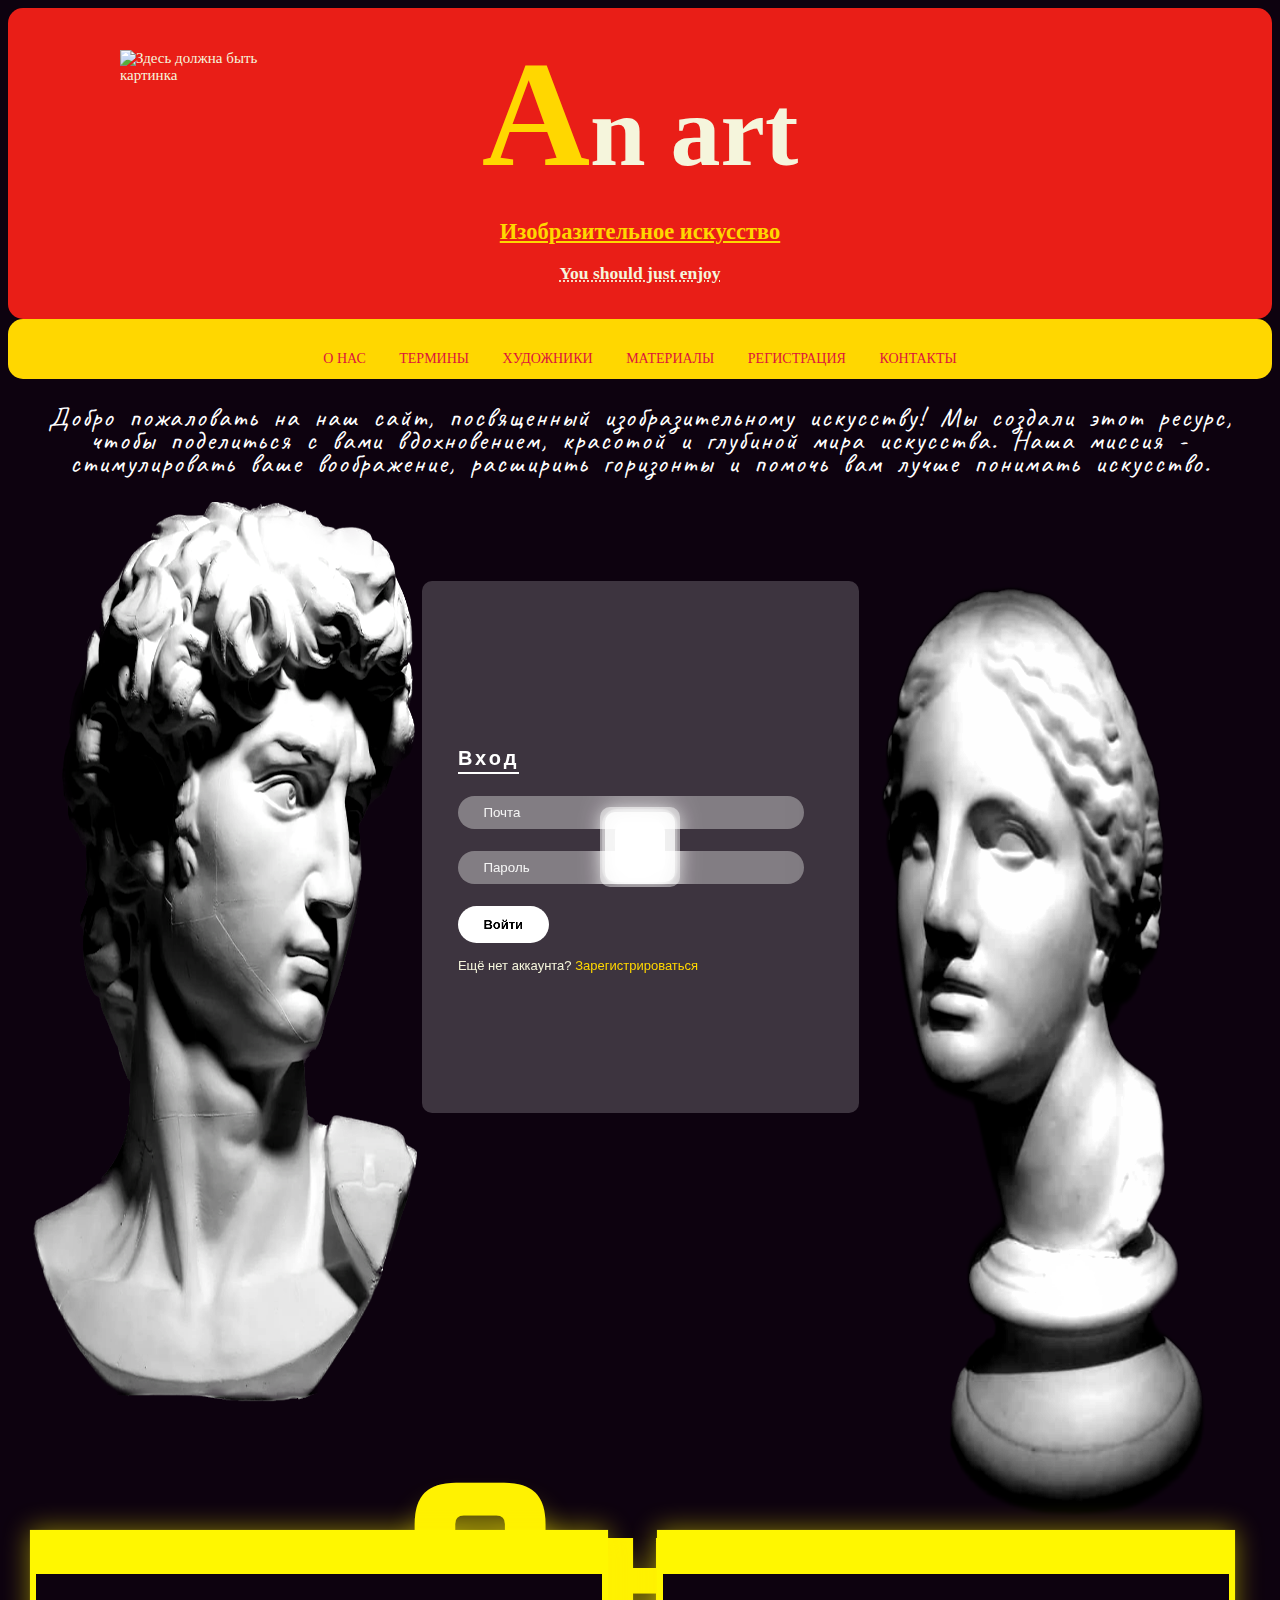
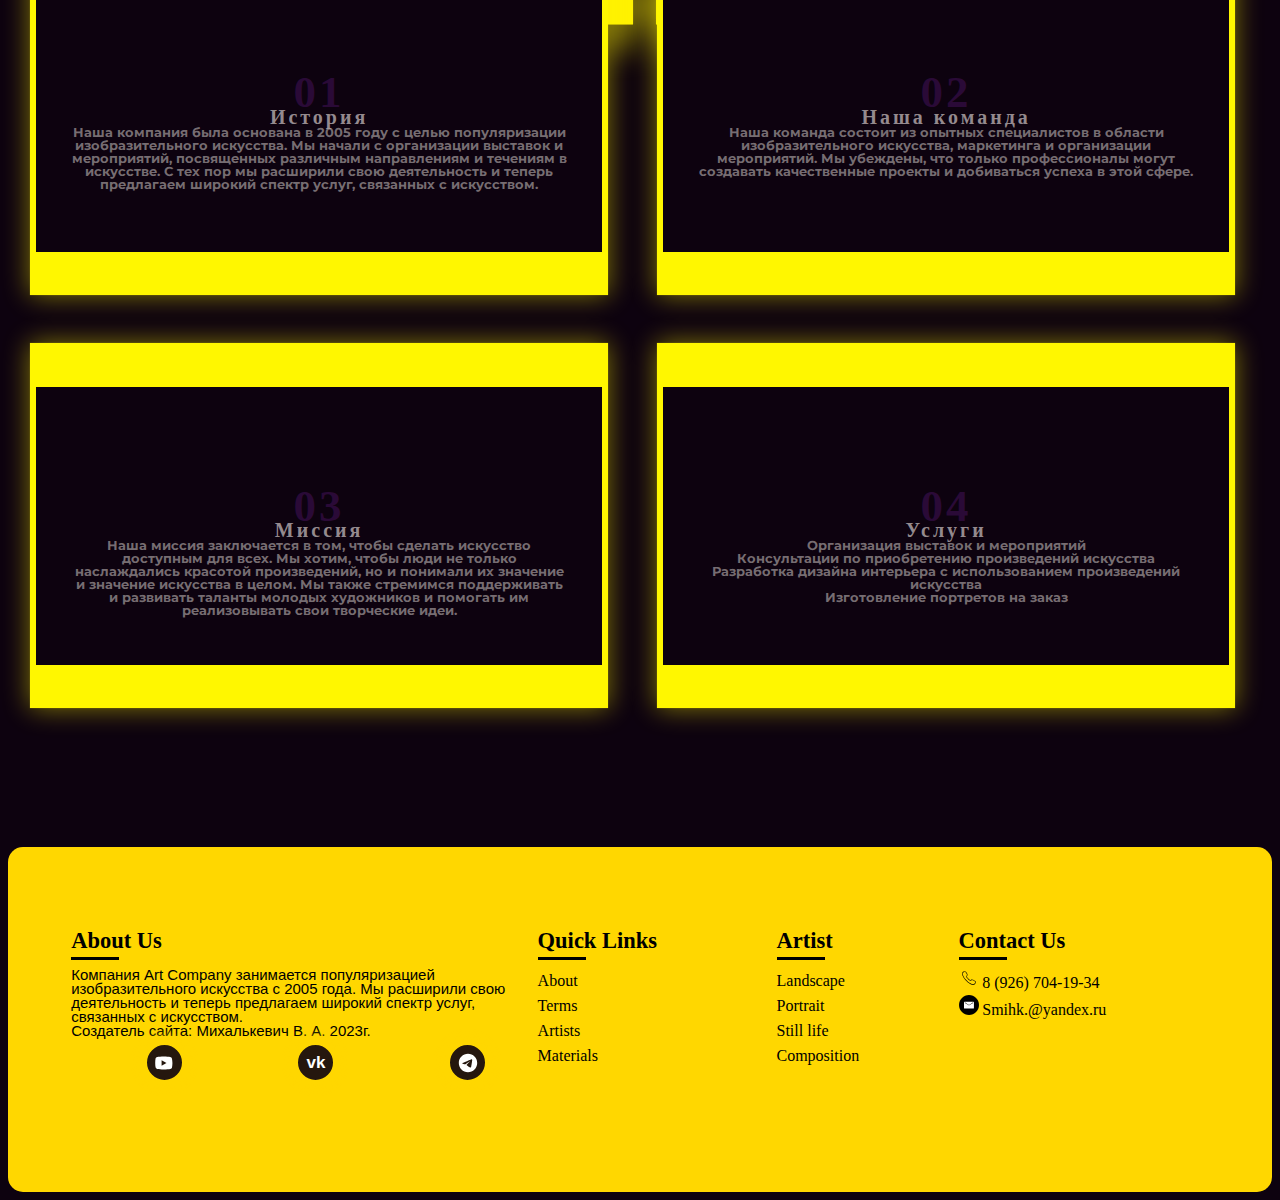
==== commit f4a18c91: "Add files via upload" ====
--- a/Curs.html
+++ b/Curs.html
@@ -177,5 +177,7 @@
         </div>
         
     </div>
+    <script src="Curs_script_vxod.txt"></script>
+    <script src="curs_script.js"></script>
 </body>
 </html>--- a/Curs.css
+++ b/Curs.css
@@ -517,7 +517,7 @@
 
 #card_wrapper9_titel::first-letter
 {
-    font-size:200px;
+    font-size:15vw;
     color: #fff201;
 }
 #card_wrapper9_titel
@@ -536,7 +536,7 @@
     color: #fff201;
     font-family: 'Russo One', bold;
     font-weight: 800;
-    font-size:150px;
+    font-size:12vw;
     text-shadow: 1px 25px 30px #fff2017e;
 
     /* background-color: aliceblue; */
@@ -3299,37 +3299,39 @@
 .titel_termin_box
 {
     position: relative;
-    display: block;
-
-    height: 100px;
+    display: flex;
+    flex-wrap: wrap;
+    justify-content:  center;
+
+    height: 200px;
     width: 100%;
     
+    
     /* background-color: aqua; */
 }
 
 #titel_termin::first-letter
 {
-    font-size:200px;
+    font-size:15vw;
     color: #fff201;
 }
 #titel_termin
 {
-   position: relative;
-    display: block;
-
-    top: -50px;
-    left: 21%;
-
-    height: 18%;
-    width: 40%;
-
-    text-align: center;
-
-    color: #fff201;
-    font-family: 'Russo One', bold;
-    font-weight: 800;
-    font-size:150px;
-    text-shadow: 1px 25px 30px #fff2017e;
+    position: relative;
+    display: block;
+ 
+     top: -50px;
+     width: 100%;
+ 
+     height: 18%;
+ 
+     text-align: center;
+ 
+     color: #fff201;
+     font-family: 'Russo One', bold;
+     font-weight: 800;
+     font-size:13vw;
+     text-shadow: 1px 25px 30px #fff2017e;
 
     /* background-color: aliceblue; */
 }
@@ -3339,7 +3341,7 @@
     position: relative;
     display: block;
 
-    height: 450px;
+    height: 550px;
     width: 100%;
 
     /* background-color: #f12711; */
@@ -3347,6 +3349,8 @@
 
 #text_quote
 {
+    position: relative;
+    line-height: 150px;
     font-family: 'Russo One', bold;
     font-size: 100px;
     
@@ -3355,8 +3359,10 @@
 
 #author_quote
 {
-    display: block;
-    margin-top: 150px;
+    position: relative;
+    display: block;
+    height: 100px;
+    margin-top: 100px;
     font-family: 'Caveat', cursive;
     font-size: 80px;
     color: #f12711;
@@ -3367,7 +3373,9 @@
 {
     position: relative;
     display: flex;
+    justify-content: space-between;
     flex-flow: column nowrap;
+    margin-top: 100px;
 
     height: 1800px;
     width: 100%;
@@ -3387,7 +3395,8 @@
     margin: 0.5% 0;
 
     font-family: 'Montserrat';
-    font-size: 43px;
+    /* font-size: 43px; */
+    font-size: 4vw;
 
     transition: 1s;
 
@@ -3448,51 +3457,45 @@
 .titel_artist_box
 {
     position: relative;
-    display: block;
-
-    height: 100px;
+    display: flex;
+    align-items: center;
+    justify-content:  center;
+
+    height: 300px;
     width: 100%;
+
+    border-bottom:3px solid #fff201;
     
     /* background-color: aqua; */
 }
 
-.titel_artist_box::after
-{
-    content: ' ';
-    position: relative;
-    display: block;
-
-    height: 3px;
+
+#titel_artist::first-letter
+{
+    font-size:15vw;
+    color: #fff201;
+}
+#titel_artist
+{
+   position: relative;
+   display: block;
+
+    top: -50px;
     width: 100%;
-
-    background-color: #FDC830;
-}
-
-#titel_artist::first-letter
-{
-    font-size:200px;
-    color: #fff201;
-}
-#titel_artist
-{
-   position: relative;
-    display: block;
-
-    top: -50px;
-    left: 15%;
+    margin: 0;
+    margin-top: 70px;
 
     height: 18%;
-    width: 40%;
 
     text-align: center;
 
     color: #fff201;
     font-family: 'Russo One', bold;
     font-weight: 800;
-    font-size:150px;
+    font-size:12vw;
     text-shadow: 1px 25px 30px #fff2017e;
-
-    /* background-color: aliceblue; */
+/* 
+    background-color: aliceblue; */
 }
 
 .list_of_artist
@@ -3500,7 +3503,7 @@
     position: relative;
     display: block;
 
-    margin-top: 100px;
+    /* margin-top: 175px; */
 
     height: 250px;
     width: 100%;
@@ -3570,6 +3573,7 @@
     position: relative;
     display: flex;
     flex-flow: column nowrap;
+    justify-content: space-between;
 
     margin-top: 190px;
 
@@ -3583,7 +3587,7 @@
 {
     display: grid;
 
-    grid-template-columns: 40% 60%;
+    grid-template-columns: 0.4fr 0.6fr;
     grid-template-rows: 14% 36% 50%;
 
     grid-template-areas: 
@@ -3596,7 +3600,7 @@
     height: 1550px;
     width: 100%;
 
-    margin-bottom: 15%;
+    margin-bottom: 300px;
 
     /* background-color: aqua; */
 }
@@ -3641,7 +3645,7 @@
 
     color: rgb(13, 2, 15);
     font-family: 'Russo One', bold;
-    font-size: 80px;
+    font-size: 5vw;
 
     background-color:gold;
 }
@@ -3663,6 +3667,7 @@
 {
     position: relative;
     display: block;
+
 
     top: 0%;
 
@@ -3738,7 +3743,8 @@
     display: block;
 
     height: 450px;
-    width: 400px;
+    width: 80%;
+    min-width: 350px;
 
     filter: brightness(130%);
 
@@ -3748,84 +3754,81 @@
 }
 
 
-
-
-
-
-
-.carousel-wrapper{
-    position:relative;
-
-    .carousel-item{
-    position:absolute;
-    top:0;
-    bottom:0;
-    left:0;
-    right:0;
-    padding:50px 50px;
-    opacity:0;
-    transition:all 0.5s ease-in-out;
-    /* background-color: #c31432; */
-    
-    .arrow{
-    position:absolute;
-    top:0;
-    display:block;
-    width:80px;
-    height:100%;
-    -webkit-tap-highlight-color:rgba(0,0,0,0);
-    background:url("arrow_d8iu7prhzts3.svg")50% 50%/20px no-repeat;
+.carousel-wrapper {
+    position: relative;
+    }
+    
+    .carousel-wrapper .carousel-item {
+    position: absolute;
+    top: 0;
+    bottom: 0;
+    left: 0;
+    right: 0;
+    padding: 50px 50px;
+    opacity: 0;
+    transition: all 0.5s ease-in-out;
+    }
+    
+    .carousel-wrapper .carousel-item .arrow {
+    position: absolute;
+    top: 0;
+    display: block;
+    width: 80px;
+    height: 100%;
+    -webkit-tap-highlight-color: rgba(0, 0, 0, 0);
+    background: url("arrow_d8iu7prhzts3.svg") 50% 50% / 20px no-repeat;
     background-size: 100%;
-
-    &.arrow-prev{
-    left:0;
-    }
-    
-    &.arrow-next{
-    right:0;
-    -webkit-transform:rotate(180deg);
-    transform:rotate(180deg);
-    }
-    }
-    
-    &.light{				
-    color:white;
-    
-    .arrow{
-    background:url("/carousel-arrow-light.png")50%50%/20pxno-repeat;
-    }
-    }
-    
-    @media(max-width:480px)
-    {
-    .arrow,&.light.arrow{
-    background-size:10px;
-    background-position:10px 50%;
-    }
-    }
-    }
-    
-    [id^="target-item"]{
-    display:none;
-    }
-    
-    .item-1{
-    z-index:2;
-    opacity:1;
-    }
-    
-    *:target~.item-1{			
-    opacity:0;
-    }
-    
-    #target-item-1:target~.item-1{
-    opacity:1;
-    }
-    
-    #target-item-2:target~.item-2,#target-item-3:target~.item-3,#target-item-4:target~.item-4,#target-item-5:target~.item-5{
-    z-index:3;
-    opacity:1;
-    }
+    }
+    
+    .carousel-wrapper .carousel-item .arrow.arrow-prev {
+    left: 0;
+    }
+    
+    .carousel-wrapper .carousel-item .arrow.arrow-next {
+    right: 0;
+    -webkit-transform: rotate(180deg);
+    transform: rotate(180deg);
+    }
+    
+    .carousel-wrapper.light {
+    color: white;
+    }
+    
+    .carousel-wrapper.light .arrow {
+    background: url("/carousel-arrow-light.png") 50% 50% / 20px no-repeat;
+    }
+    
+    @media (max-width: 480px) {
+    .carousel-wrapper .arrow,
+    .carousel-wrapper.light .arrow {
+    background-size: 10px;
+    background-position: 10px 50%;
+    }
+    }
+    
+    [id^="target-item"] {
+    display: none;
+    }
+    
+    .carousel-wrapper .item-1 {
+    z-index: 2;
+    opacity: 1;
+    }
+    
+    *:target~.item-1 {
+    opacity: 0;
+    }
+    
+    #target-item-1:target~.item-1 {
+    opacity: 1;
+    }
+    
+    #target-item-2:target~.item-2,
+    #target-item-3:target~.item-3,
+    #target-item-4:target~.item-4,
+    #target-item-5:target~.item-5 {
+    z-index: 3;
+    opacity: 1;
     }
 
 .picture
@@ -3834,7 +3837,7 @@
     display: flex;
     justify-content: center;
 
-    padding-top: 7%;
+    padding-top: 100px;
 
     /* background-color: blue; */
 }
@@ -3870,16 +3873,11 @@
     z-index: 1000;;
 }
 
-.heart-active 
-{
-    background-color: pink;
-}
-
 #item h2
 {
     position: absolute;
     display: inline;
-    top: 0;
+    top: -0px;
 
     height: 3%;
 
@@ -3888,6 +3886,7 @@
     letter-spacing: 3px;
     text-decoration: none;
 
+
     /* background-color: green; */
 }
 
@@ -3990,80 +3989,83 @@
 
 
 
-.carousel-wrapper2{
-    position:relative;
-
-    .carousel-item{
-    position:absolute;
-    top:0;
-    bottom:0;
-    left:0;
-    right:0;
-    padding:50px 50px;
-    opacity:0;
-    transition:all 0.5s ease-in-out;
-    /* background-color: #c31432; */
-    
-    .arrow{
-    position:absolute;
-    top:0;
-    display:block;
-    width:80px;
-    height:100%;
-    -webkit-tap-highlight-color:rgba(0,0,0,0);
-    background:url("arrow_d8iu7prhzts3.svg")50% 50%/20px no-repeat;
+.carousel-wrapper2 {
+    position: relative;
+    }
+    
+    .carousel-wrapper2 .carousel-item {
+    position: absolute;
+    top: 0;
+    bottom: 0;
+    left: 0;
+    right: 0;
+    padding: 50px 50px;
+    opacity: 0;
+    transition: all 0.5s ease-in-out;
+    }
+    
+    .carousel-wrapper2 .carousel-item .arrow {
+    position: absolute;
+    top: 0;
+    display: block;
+    width: 80px;
+    height: 100%;
+    -webkit-tap-highlight-color: rgba(0, 0, 0, 0);
+    background: url("arrow_d8iu7prhzts3.svg") 50% 50% / 20px no-repeat;
     background-size: 100%;
-
-    &.arrow-prev{
-    left:0;
-    }
-    
-    &.arrow-next{
-    right:0;
-    -webkit-transform:rotate(180deg);
-    transform:rotate(180deg);
-    }
-    }
-    
-    &.light{				
-    color:white;
-    
-    .arrow{
-    background:url("/carousel-arrow-light.png")50%50%/20pxno-repeat;
-    }
-    }
-    
-    @media(max-width:480px)
-    {
-    .arrow,&.light.arrow{
-    background-size:10px;
-    background-position:10px 50%;
-    }
-    }
-    }
-    
-    [id^="target-item"]{
-    display:none;
-    }
-    
-    .item-1{
-    z-index:2;
-    opacity:1;
-    }
-    
-    *:target~.item-1{			
-    opacity:0;
-    }
-    
-    #target-item-1v:target~.item-1{
-    opacity:1;
-    }
-    
-    #target-item-2v:target~.item-2,#target-item-3v:target~.item-3,#target-item-4v:target~.item-4,#target-item-5v:target~.item-5{
-    z-index:3;
-    opacity:1;
-    }
-    }
+    }
+    
+    .carousel-wrapper2 .carousel-item .arrow.arrow-prev {
+    left: 0;
+    }
+    
+    .carousel-wrapper2 .carousel-item .arrow.arrow-next {
+    right: 0;
+    -webkit-transform: rotate(180deg);
+    transform: rotate(180deg);
+    }
+    
+    .carousel-wrapper2.light {
+    color: white;
+    }
+    
+    .carousel-wrapper2.light .arrow {
+    background: url("/carousel-arrow-light.png") 50% 50% / 20px no-repeat;
+    }
+    
+    @media (max-width: 480px) {
+    .carousel-wrapper2 .arrow,
+    .carousel-wrapper2.light .arrow {
+    background-size: 10px;
+    background-position: 10px 50%;
+    }
+    }
+    
+    [id^="target-item"] {
+    display: none;
+    }
+    
+    .carousel-wrapper2 .item-1 {
+    z-index: 2;
+    opacity: 1;
+    }
+    
+    *:target~.item-1 {
+    opacity: 0;
+    }
+    
+    #target-item-1v:target~.item-1 {
+    opacity: 1;
+    }
+    
+    #target-item-2v:target~.item-2,
+    #target-item-3v:target~.item-3,
+    #target-item-4v:target~.item-4,
+    #target-item-5v:target~.item-5 {
+    z-index: 3;
+    opacity: 1;
+    }
+
 
 
     #artist_img2
@@ -4072,7 +4074,8 @@
         display: block;
     
         height: 450px;
-        width: 370px;
+        width: 70%;
+        min-width: 350px;
     
         filter: brightness(130%);
     
@@ -4162,80 +4165,83 @@
 
 
 
-.carousel-wrapper3{
-    position:relative;
-
-    .carousel-item{
-    position:absolute;
-    top:0;
-    bottom:0;
-    left:0;
-    right:0;
-    padding:50px 50px;
-    opacity:0;
-    transition:all 0.5s ease-in-out;
-    /* background-color: #c31432; */
-    
-    .arrow{
-    position:absolute;
-    top:0;
-    display:block;
-    width:80px;
-    height:100%;
-    -webkit-tap-highlight-color:rgba(0,0,0,0);
-    background:url("arrow_d8iu7prhzts3.svg")50% 50%/20px no-repeat;
+.carousel-wrapper3 {
+    position: relative;
+    }
+    
+    .carousel-wrapper3 .carousel-item {
+    position: absolute;
+    top: 0;
+    bottom: 0;
+    left: 0;
+    right: 0;
+    padding: 50px 50px;
+    opacity: 0;
+    transition: all 0.5s ease-in-out;
+    }
+    
+    .carousel-wrapper3 .carousel-item .arrow {
+    position: absolute;
+    top: 0;
+    display: block;
+    width: 80px;
+    height: 100%;
+    -webkit-tap-highlight-color: rgba(0, 0, 0, 0);
+    background: url("arrow_d8iu7prhzts3.svg") 50% 50% / 20px no-repeat;
     background-size: 100%;
-
-    &.arrow-prev{
-    left:0;
-    }
-    
-    &.arrow-next{
-    right:0;
-    -webkit-transform:rotate(180deg);
-    transform:rotate(180deg);
-    }
-    }
-    
-    &.light{				
-    color:white;
-    
-    .arrow{
-    background:url("/carousel-arrow-light.png")50%50%/20pxno-repeat;
-    }
-    }
-    
-    @media(max-width:480px)
-    {
-    .arrow,&.light.arrow{
-    background-size:10px;
-    background-position:10px 50%;
-    }
-    }
-    }
-    
-    [id^="target-item"]{
-    display:none;
-    }
-    
-    .item-1{
-    z-index:2;
-    opacity:1;
-    }
-    
-    *:target~.item-1{			
-    opacity:0;
-    }
-    
-    #target-item-1l:target~.item-1{
-    opacity:1;
-    }
-    
-    #target-item-2l:target~.item-2,#target-item-3l:target~.item-3,#target-item-4l:target~.item-4,#target-item-5l:target~.item-5{
-    z-index:3;
-    opacity:1;
-    }
-    }
+    }
+    
+    .carousel-wrapper3 .carousel-item .arrow.arrow-prev {
+    left: 0;
+    }
+    
+    .carousel-wrapper3 .carousel-item .arrow.arrow-next {
+    right: 0;
+    -webkit-transform: rotate(180deg);
+    transform: rotate(180deg);
+    }
+    
+    .carousel-wrapper3.light {
+    color: white;
+    }
+    
+    .carousel-wrapper3.light .arrow {
+    background: url("/carousel-arrow-light.png") 50% 50% / 20px no-repeat;
+    }
+    
+    @media (max-width: 480px) {
+    .carousel-wrapper3 .arrow,
+    .carousel-wrapper3.light .arrow {
+    background-size: 10px;
+    background-position: 10px 50%;
+    }
+    }
+    
+    [id^="target-item"] {
+    display: none;
+    }
+    
+    .carousel-wrapper3 .item-1 {
+    z-index: 2;
+    opacity: 1;
+    }
+    
+    *:target~.item-1 {
+    opacity: 0;
+    }
+    
+    #target-item-1l:target~.item-1 {
+    opacity: 1;
+    }
+    
+    #target-item-2l:target~.item-2,
+    #target-item-3l:target~.item-3,
+    #target-item-4l:target~.item-4,
+    #target-item-5l:target~.item-5 {
+    z-index: 3;
+    opacity: 1;
+    }
+
 
     #artist_img3
     {
@@ -4243,7 +4249,8 @@
         display: block;
     
         height: 450px;
-        width: 330px;
+        width: 70%;
+        min-width: 300px;
     
         filter: brightness(130%);
     
@@ -4334,80 +4341,83 @@
 
 
 
-.carousel-wrapper4{
-    position:relative;
-
-    .carousel-item{
-    position:absolute;
-    top:0;
-    bottom:0;
-    left:0;
-    right:0;
-    padding:50px 50px;
-    opacity:0;
-    transition:all 0.5s ease-in-out;
-    /* background-color: #c31432; */
-    
-    .arrow{
-    position:absolute;
-    top:0;
-    display:block;
-    width:80px;
-    height:100%;
-    -webkit-tap-highlight-color:rgba(0,0,0,0);
-    background:url("arrow_d8iu7prhzts3.svg")50% 50%/20px no-repeat;
+.carousel-wrapper4 {
+    position: relative;
+    }
+    
+    .carousel-wrapper4 .carousel-item {
+    position: absolute;
+    top: 0;
+    bottom: 0;
+    left: 0;
+    right: 0;
+    padding: 50px 50px;
+    opacity: 0;
+    transition: all 0.5s ease-in-out;
+    }
+    
+    .carousel-wrapper4 .carousel-item .arrow {
+    position: absolute;
+    top: 0;
+    display: block;
+    width: 80px;
+    height: 100%;
+    -webkit-tap-highlight-color: rgba(0, 0, 0, 0);
+    background: url("arrow_d8iu7prhzts3.svg") 50% 50% / 20px no-repeat;
     background-size: 100%;
-
-    &.arrow-prev{
-    left:0;
-    }
-    
-    &.arrow-next{
-    right:0;
-    -webkit-transform:rotate(180deg);
-    transform:rotate(180deg);
-    }
-    }
-    
-    &.light{				
-    color:white;
-    
-    .arrow{
-    background:url("/carousel-arrow-light.png")50%50%/20pxno-repeat;
-    }
-    }
-    
-    @media(max-width:480px)
-    {
-    .arrow,&.light.arrow{
-    background-size:10px;
-    background-position:10px 50%;
-    }
-    }
-    }
-    
-    [id^="target-item"]{
-    display:none;
-    }
-    
-    .item-1{
-    z-index:2;
-    opacity:1;
-    }
-    
-    *:target~.item-1{			
-    opacity:0;
-    }
-    
-    #target-item-1c:target~.item-1{
-    opacity:1;
-    }
-    
-    #target-item-2c:target~.item-2,#target-item-3c:target~.item-3,#target-item-4c:target~.item-4,#target-item-5c:target~.item-5{
-    z-index:3;
-    opacity:1;
-    }
-    }
+    }
+    
+    .carousel-wrapper4 .carousel-item .arrow.arrow-prev {
+    left: 0;
+    }
+    
+    .carousel-wrapper4 .carousel-item .arrow.arrow-next {
+    right: 0;
+    -webkit-transform: rotate(180deg);
+    transform: rotate(180deg);
+    }
+    
+    .carousel-wrapper4.light {
+    color: white;
+    }
+    
+    .carousel-wrapper4.light .arrow {
+    background: url("/carousel-arrow-light.png") 50% 50% / 20px no-repeat;
+    }
+    
+    @media (max-width: 480px) {
+    .carousel-wrapper4 .arrow,
+    .carousel-wrapper4.light .arrow {
+    background-size: 10px;
+    background-position: 10px 50%;
+    }
+    }
+    
+    [id^="target-item"] {
+    display: none;
+    }
+    
+    .carousel-wrapper4 .item-1 {
+    z-index: 2;
+    opacity: 1;
+    }
+    
+    *:target~.item-1 {
+    opacity: 0;
+    }
+    
+    #target-item-1c:target~.item-1 {
+    opacity: 1;
+    }
+    
+    #target-item-2c:target~.item-2,
+    #target-item-3c:target~.item-3,
+    #target-item-4c:target~.item-4,
+    #target-item-5c:target~.item-5 {
+    z-index: 3;
+    opacity: 1;
+    }
+
 
     #artist_img4
     {
@@ -4415,7 +4425,8 @@
         display: block;
     
         height: 450px;
-        width: 340px;
+        width: 70%;
+        min-width: 300px;
     
         filter: brightness(130%);
     
@@ -4522,38 +4533,40 @@
 .titel_materials_box
 {
     position: relative;
-    display: block;
-
-    height: 100px;
+    display: flex;
+    flex-wrap: wrap;
+    justify-content:  center;
+
+    height: 200px;
     width: 100%;
     
+    margin-bottom: 110px;
     /* background-color: aqua; */
 }
 
 #titel_materials::first-letter
 {
-    font-size:200px;
+    font-size:15vw;
     color: #fff201;
 }
 #titel_materials
 {
-   position: relative;
-    display: block;
-
-    top: -50px;
-    left: 14%;
-
-    height: 18%;
-    width: 40%;
-
-    text-align: center;
-
-    color: #fff201;
-    font-family: 'Russo One', bold;
-    font-weight: 800;
-    font-size:150px;
-    text-shadow: 1px 25px 30px #fff2017e;
-
+    position: relative;
+    display: block;
+ 
+     top: -50px;
+     width: 100%;
+ 
+     height: 18%;
+ 
+     text-align: center;
+ 
+     color: #fff201;
+     font-family: 'Russo One', bold;
+     font-weight: 800;
+     font-size:12vw;
+     text-shadow: 1px 25px 30px #fff2017e;
+    
     /* background-color: aliceblue; */
 }
 
@@ -4665,7 +4678,7 @@
     position: relative;
 
     font-family: 'Montserrat';
-    font-size: 20px;
+    font-size: 1.5vw;
     text-indent: 50px;
 }
 
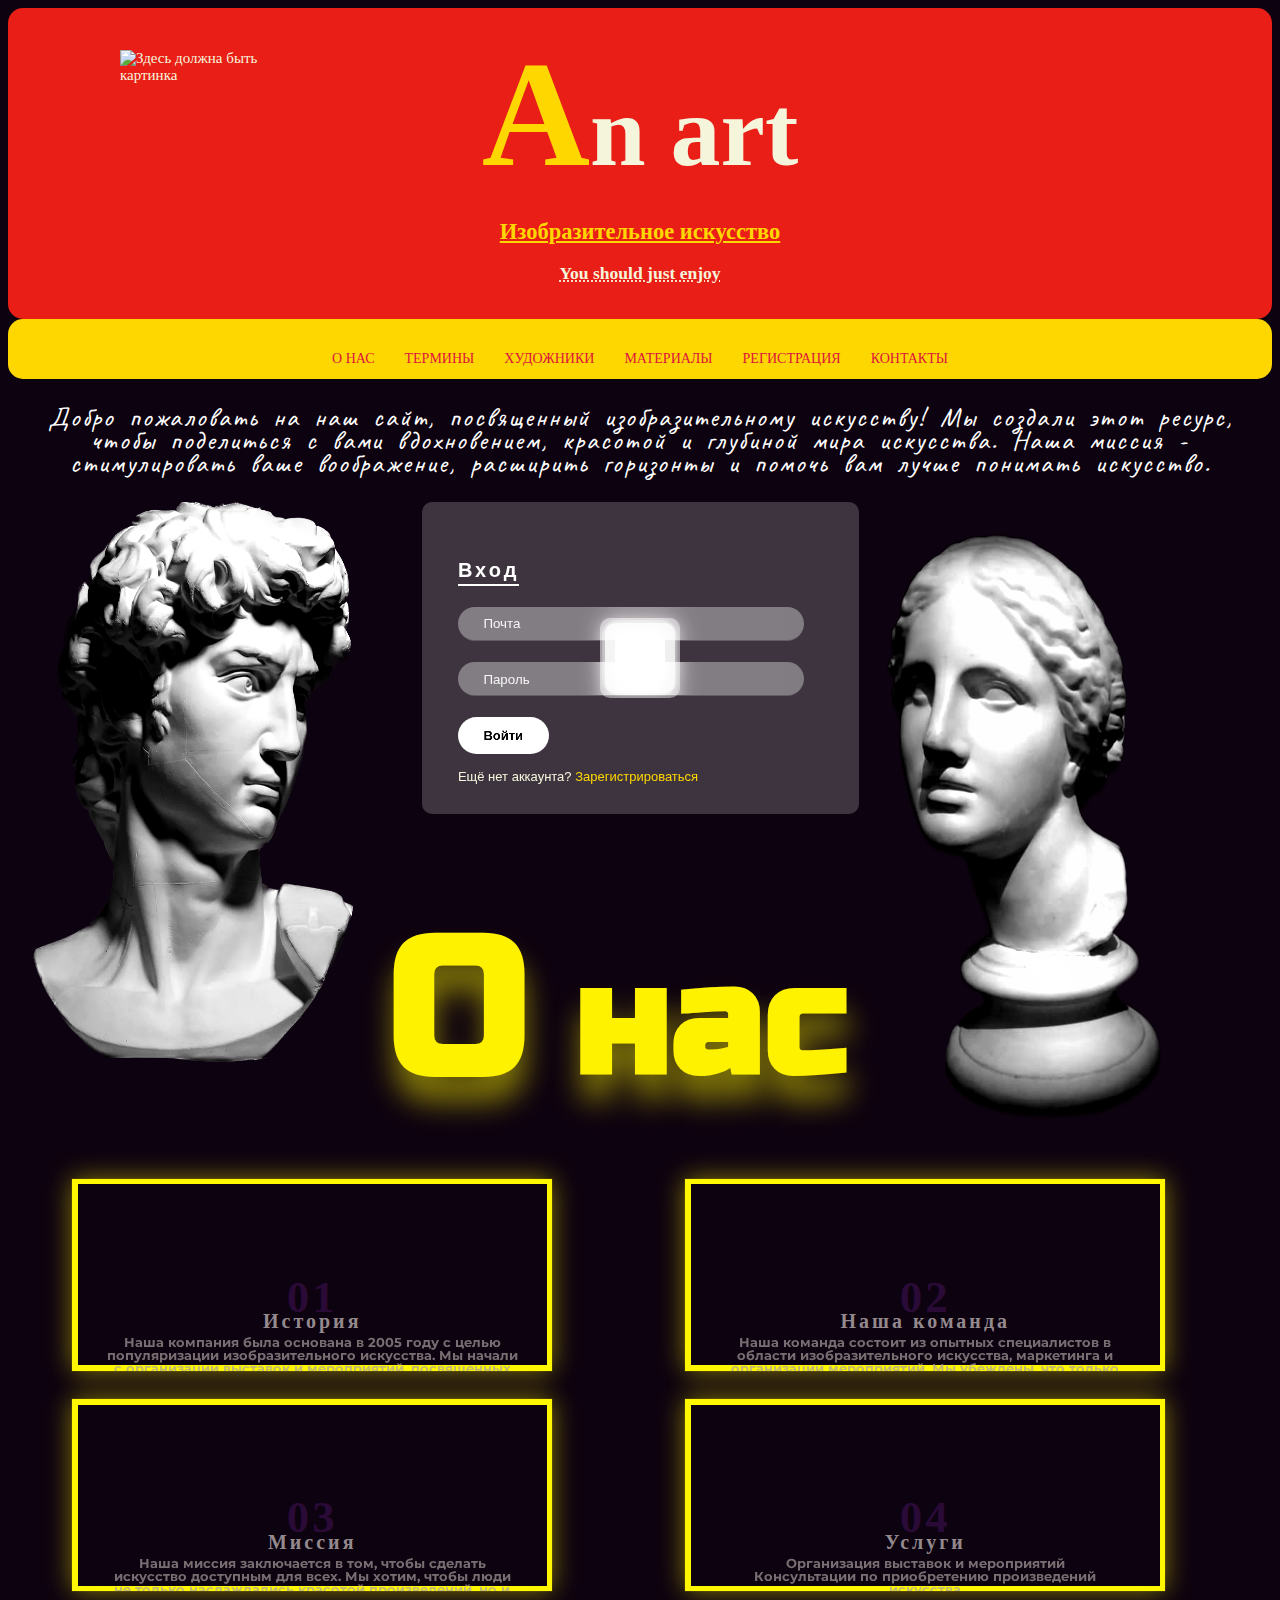
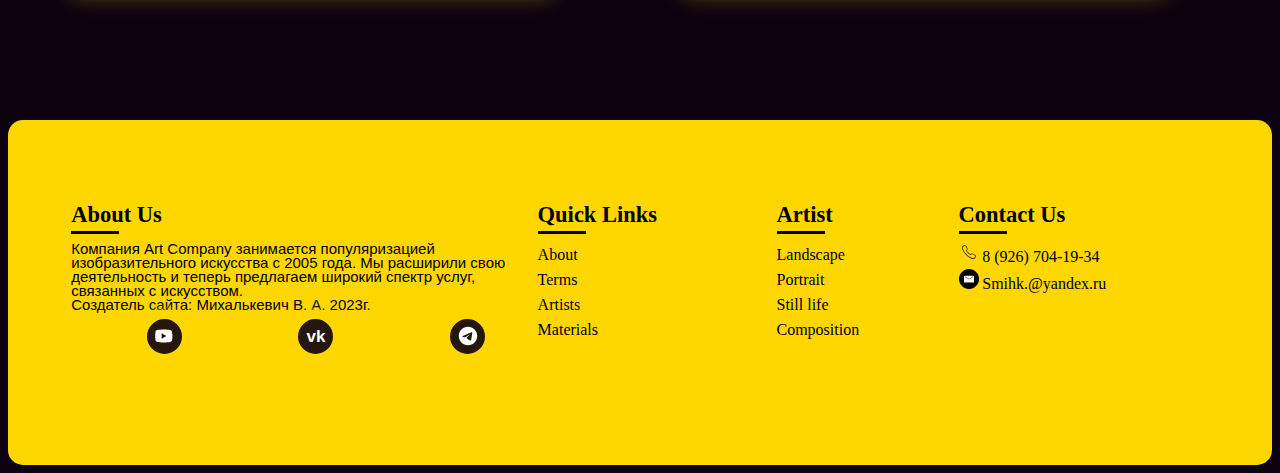
==== commit e309c9d0: "Add files via upload" ====
--- a/Curs.html
+++ b/Curs.html
@@ -66,13 +66,10 @@
                 <form action="" method="get">
                     <input class="log1" type="text" id="login_input1" placeholder="Почта">
                     <input class="log1" type="password" id="password1" placeholder="Пароль">
-                    <input class="log1" type="button" value="Войти" onclick="Vxod(this)" id="log_but">
+                    <input class="log1" type="button" value="Войти" id="log_but">
                     <p class="login_label_p1">Ещё нет аккаунта? <a href="Curs_registration.html">Зарегистрироваться</a> </p>
                 </form>
             </div>
-            <!-- <div>
-                <img id="i_img" src="https://psv4.userapi.com/c909518/u232588720/docs/d15/4bcdd728573c/image_2.png?extra=YMMta8MeZ4LSZn3HSsYBQ0khIFJ02nQidN4Ci8XUR9uo-Pya2-5vAcTnszb7oG0eUsukufiYTUl_dBZ1Y94wS7lBmkGRh_nya6V9_Rzerll2HQ6OQ3ZhU2B28zw1u95RzrciKEbRnH5pe2GlZInoQRFHCA" alt="">
-            </div> -->
         </div>
 
         <div class="card_wrapper-9" id="O_nas">
--- a/Curs.css
+++ b/Curs.css
@@ -40,8 +40,11 @@
     position: absolute;
     display: block;
 
-    height: 100%;
-    width: 30%;
+    /* height: 100%;
+    width: 30%; */
+
+    height: 35rem;
+    width: 20rem;
 
     filter: contrast(130%);
 
@@ -52,11 +55,14 @@
 {
     position: absolute;
     display: block;
-    top: 350px;
-    right: -5%;
-
-    height: 130%;
-    width: 47%;
+    top: 385px;
+    right: 0;
+
+    /* height: 130%;
+    width: 47%; */
+
+    height: 46rem;
+    width: 32rem;
 
     filter: contrast(230%);
 
@@ -139,39 +145,6 @@
     color: gold;
 }
 
-#бок::after
-{
-    content: "";
-    display: block;
-    width: 5px;
-    height: 70px;
-    background-color: gold;
-    position: absolute;
-    bottom: 80px;
-    position: fixed;
-    left: 25px;
-}
-
-#бок::before
-{
-    content: "";
-    display: block;
-    width: 5px;
-    height: 70px;
-    background-color: gold;
-    position: absolute;
-    left: 98%;
-    bottom: 80px;
-    position: fixed;
-
-    right: 25px;
-}
-
-aside > strong
-{
-    quotes: "<<" ">>";
-}
-
 #menu
 {
     margin: -9px;
@@ -182,318 +155,22 @@
     display: none;
 }
 
-.card_wrapper-8
-{
-    display: flex;
-    justify-content: space-around;
-    align-items: center;
-
-    z-index: -10;
-
-    height: 75vh;
-    width: 95vw;
-
-    /* background-color: rgba(91, 91, 255, 0.361); */
-}
-
-.card-8
-{
-    display: inline-block;
+.head_menu
+{
     display: flex;
     justify-content: center;
-    align-items: center;
-
-    height: calc(75vh - 30%);
-    width: calc((90vw / 3) - 15%);
-
-    filter: contrast(180%);
-    
-    box-shadow: 0 0 1px black, 0 0 35px black;
-
-    border-radius: 15px;
-    
-    overflow: hidden;
-
-    background-color: #c31432;
-}
-
-#card1-8
-{
-    position: relative;
-    background-color: white;
-    
-    box-shadow: 0 0 1px #e96443, 0 0 15px #e96443;
-}
-
-
-#card2-8
-{
-    position: relative;
-
-    background-color: white;
-
-    box-shadow: 0 0 1px #fff201, 0 0 15px #fff201;
-}
-
-
-#card3-8
-{
-    position: relative;
-
-    background-color: white;
-
-    box-shadow: 0 0 1px #ff6a00, 0 0 15px #ff6a00;
-}
-
-
-.card_text-8
-{
-    position: absolute;
-
-    display: flex;
-
-    flex-flow: column;
-    justify-content: space-around;
-    align-items: center;
-
-    padding-right: -3%;
-
-    height: 80%;
-    width: 80%;
-
- 
-
-    border-radius: 5px;
-}
-
-.card_text-8::before
-{
-    position: absolute;
-    content: '';
-    display: block;
-
-    top:-60%;
-
-    height: 94%;
-    width: 145%;
-
-    border-radius: 50%;
-
-}
-
-#card1-8
-{
-    z-index: 10;
-}
-
-#card2-8
-{
-    z-index: 10;
-}
-
-#card3-8
-{
-    z-index: 10;
-}
-
-.card1-8__before
-{
-    display: inline-block;
-    position: absolute;
-
-    height: 100vh;
-    width: 100vw;
-
-    opacity: 0;
-    z-index: 0;
-
-    background: rgba(255, 255, 255, 0.05);
-
-    -webkit-backdrop-filter: blur(5px);
-    backdrop-filter: blur(5px);
-
-    /* background-color: brown; */
-}
-
-.card1-8bef::before
-{
-    position: absolute;
-    content: '';
-    display: block;
-    z-index: -100;
-
-
-    height: 50vh;
-    width: 150vw;
-
-    background: aqua;
-}
-
-#card1-8:hover
-{
-    z-index: 100;
-    transition: 0.5s;
-    transform: scale(1.1);
-}
-
-#card1-8:hover~.card1-8__before
-{
-    transition: 0.1s;
-    opacity: 1;
-    z-index: 10;
-    transform: scale(2);
-}
-
-#card2-8:hover
-{
-    transition: 0.5s;
-    z-index: 100;
-    transform: scale(1.1);
-}
-
-#card2-8:hover~.card1-8__before
-{
-    transition: 0.1s;
-    opacity: 1;
-    z-index: 10;
-    transform: scale(2);
-}
-
-#card3-8:hover
-{
-    transition: 0.5s;
-    z-index: 100;
-    transform: scale(1.1);
-}
-
-#card3-8:hover~.card1-8__before
-{
-    transition: 0.1s;
-    opacity: 1;
-    z-index: 10;
-    transform: scale(2);
-}
-
-#card_text1-8::before
-{
-    background: linear-gradient(120deg, #e96443, #904e95 );
-}
-
-#card_text2-8::before
-{
-    background: linear-gradient(120deg, #fff201, #f5af19, #f12711);
-}
-
-#card_text3-8::before
-{
-    background: linear-gradient(120deg, #ff6a00, #ee0979);
-}
-
-.card_text-8 h2
-{
-    position: relative;
-    
-    margin-top: -10px;
-
-    font-size: 45px;
-    letter-spacing: 3px;
-
-    color: white;
-    text-decoration: none;
-
-    top: -5%;
-}
-
-.card_text-8 p
-{
-    position: relative;
-    display: flex;
-    text-align: center;
-    flex-flow:column wrap;
-
-    padding-top: 50%;
-
-    top:-13%;
-    left:0;
-
-    line-height: 1;
-
-    font-family: 'Montserrat', sans-serif;
-    font-size: 13px;
-    font-weight: bold;
-    color: rgb(100, 81, 81);
-
-    margin: -10px;
-    padding: -5px;
-}
-
-.card_text-8 a
-{
-    position: relative;
-
-    top:4%;
-
-    display: block;
-
-    padding: 5px;
-
-    text-decoration: none;
-    color: white !important;
-    
-
-    border-radius: 15px;
-
-    background-color: rgba(255, 255, 255, 0.9);
-
-}
-
-#card_text_a1
-{
-    background: linear-gradient(120deg, #e96443, #904e95 );
-}
-
-#card_text_a2
-{
-    background: linear-gradient(120deg, #f5af19, #f12711);
-}
-
-#card_text_a3
-{
-    background: linear-gradient(120deg, #ff6a00, #ee0979);
-}
-
-@media screen and (max-width:801px) 
-{
-    .card_wrapper-8
-    {
-        height: 70vh;
-        flex-flow: row;
-        justify-content: space-around;
-        margin-left: -7%;
-    }
-
-    .card-8
-    {
-        height: 45vh;
-        width: 25vw;
-    }
-
-}
-
+}
 
 .card_wrapper-9
 {
-    /* position: relative; */
-    /* display: flex;
-    justify-content: space-around;
-    align-items: center; */
-
+    position: relative;
     display: grid;
 
     grid-template-columns: 50% 50%;
-    grid-template-rows: 50% 50%;
+    grid-template-rows: 10% 45% 45%;
 
     grid-template-areas: 
+    "N N"
     "A B"
     "C D";
 
@@ -502,14 +179,13 @@
     column-gap: 0.5%;
     row-gap: 1%;
 
-    z-index: -10;
-
-    height: 90vh;
-    width: 97vw;
+    z-index:0;
+
+    height: 30rem;
+    width: 100%;
 
     margin-left: -2%;
-
-    padding-top: 20%;
+    margin-top: 300px;
     padding-right: 1%;
     
     /* background-color: #ee0979; */
@@ -522,16 +198,12 @@
 }
 #card_wrapper9_titel
 {
-    position: absolute;
+    grid-area: N;
+    position: relative;
     display: block;
-
-    top: 155%;
-    left: 30%;
-
+    justify-self: center;
+    align-self: end;
     height: 18%;
-    width: 40%;
-
-    text-align: center;
 
     color: #fff201;
     font-family: 'Russo One', bold;
@@ -540,7 +212,6 @@
     text-shadow: 1px 25px 30px #fff2017e;
 
     /* background-color: aliceblue; */
-
 }
 
 #card1-9
@@ -575,8 +246,8 @@
     justify-content: center;
     align-items: center;
 
-    height: 90%;
-    width: 93%;
+    height: 12rem;
+    width: 30rem;
 
     filter: contrast(180%);
     
@@ -680,9 +351,12 @@
 
     padding-right: -3%;
     padding: 10.5% 7.5%;
-
+/* 
     height: 43%;
-    width: 83%;
+    width: 83%; */
+    
+    height: 5rem;
+    width: 24.8rem;
 
     z-index: 10;
 
@@ -745,643 +419,6 @@
     padding: -5px;
 
     margin-bottom: 5%;
-}
-
-@media screen and (max-width:801px) 
-{
-    .card_wrapper-9
-    {
-        height: 180vh;
-        flex-flow: column;
-        justify-content: space-around;
-        margin-left: -7%;
-    }
-
-    .card-9
-    {
-        height: 50vh;
-        width: 35vw;
-    }
-
-    .card_text-9
-    {
-        height: 85%;
-        width: 80%;
-    }
-
-    .card_text-9 h3
-    {
-        font-size: 17px;
-    }
-}
-
-.maket
-{
-    display: flex;
-    padding: auto;
-    flex-flow: row wrap;
-    justify-content: center;
-    align-items: center;
-    /* background-color: red; */
-    height: 25vh;
-    width: 95vw;
-    
-}
-
-.maket button
-{
-    
-    font-size: 20px;
-    
-    margin:10px;
-    border-radius: 5px;
-    height: 35%;
-    width: 15%;
-    
-}
-
-.A
-{
-    color: black;
-    letter-spacing: 1px;
-    background: linear-gradient(to left, #c31432, #240b36, #c31432);
-    padding: 5px, 10px;
-    background-size: 200%;
-    transition: .5s;
-}
-
-.A:hover
-{
-    background-position: right;
-}
-
-.maket .aB
-{
-    padding: 0.9% 4%;
-
-    display: inline-block;
-
-    position: relative;
-    font-size: 20px;
-    letter-spacing: 3px;
-    font-weight: 700;
-    text-transform: uppercase;
-    color: gold;
-    text-decoration: none;
-
-    border: 2px solid gold;
-}
-
-.maket .aB::before
-{
-    content: '';
-
-    width: calc(100% - 20px);
-    height: calc(100% + 4px);
-
-    position: absolute;
-    top:-2px;
-    left:10px;
-
-    background:  rgb(13, 2, 15);
-
-    transition: transform 0.4s ease-in-out;
-
-    
-}
-
-.maket .aB:hover::before
-{
-    transform: scaleX(0);
-}
-
-.maket .aB::after
-{
-    content: '';
-
-    width: calc(100% + 5px);
-    height: calc(100% - 20px);
-
-    position: absolute;
-    top:10px;
-    left:-2px;
-
-    background:  rgb(13, 2, 15);
-
-    transition: transform 0.4s ease-in-out;
-
-    
-}
-
-.maket .aB:hover::after
-{
-    transform: scaleY(0);
-}
-
-.B
-{
-    position: relative;
-
-    z-index: 10;
-}
-
-.C
-{
-    background-color:rgb(13, 2, 15);
-    position: relative;
-    display: inline-block;
-    padding: 0.9% 4%;
-    color: gold;
-    text-transform: uppercase;
-    text-decoration: none;
-    font-size: 20px;
-    letter-spacing: 4px;
-    overflow: hidden;
-    transition: 0.2s;
-    margin-left: 1%;
-    transition-duration: inf;
-}
-
-
-.C__line__top
-{
-    position: absolute;
-    display: block;
-    z-index: 10;
-    top:0;
-    left:-100%;
-    width: 100%;
-    height: 2px;
-    background-color:gold;
-}
-
-.C:hover .C__line__top
-{
-    left: 100%;
-    transition: 1s;
-    transition-delay: 0.25s;
-}
-
-.C__line__bottom
-{
-    position: absolute;
-    display: block;
-    z-index: 10;
-    bottom:0;
-    right:-100%;
-    width: 100%;
-    height: 2px;
-    background-color:gold;
-}
-
-.C:hover .C__line__bottom
-{
-    right: 100%;
-    transition: 1s;
-    transition-delay: 0.25s;
-}
-
-.C__line__block
-{
-    position: absolute;
-    display: block;
-    z-index: 10;
-    bottom:-100%;
-    left: 0;
-    width: 100%;
-    height: 100%;
-    background-color:gold;
-    opacity: 0.2;
-}
-
-.C:hover .C__line__block
-{
-    bottom: 100%;
-    transition: 1s;
-    transition-delay: 0.25s;
-}
-
-.D
-{
-    background: linear-gradient(to left, #FDC830, #F37335);
-    transition: 0.5s;
-    transition-timing-function: ease-in-out;
-}
-
-.D:hover
-{
-    background: none;
-    color: gold;
-    background-color: rgb(13, 2, 15);
-    box-shadow: 0 0 10px gold, 0 0 40px gold;
-}
-
-.notification__img
-{
-    display: block;
-    position: absolute;
-    top: 2px;
-    right: 5px;
-    height: 80%;
-    width: 3vw;
-    
-}
-
-.sub__notification
-{
-    display: flex;
-    padding-left: 0;
-    list-style: none;
-    border-radius: 15px;
-}
-
-.sub__notification
-{
-    /* display: none; */
-    flex-direction: column;
-    position: absolute;
-    padding-top: 0.7em;
-
-    clip: rect(0 0 0 0);
-    width: 1px;
-    height: 1px;
-    margin-top: -1px;
-}
-
-
-.sub__notification a
-{
-    font-family: 'Times New Roman';
-    font-weight: 700;
-    display: block;
-    height: 3vh;
-    width: 15vw;
-    padding: 15px;
-
-    color: black;
-    text-decoration: none;
-    background-color: gold;
-    padding: 0.7em;
-    white-space: nowrap;
-}
-
-.sub__notification a li
-{
-    position: relative;
-}
-
-.notification
-{
-    display: block;
-    width: 4%;
-    height: 90%;
-    /* background-color: aquamarine; */
-    
-    position: absolute;
-    top: 3px;
-    right: 5px;
-
-    z-index: 10;
-}
-
-
-
-.notification:hover .sub__notification
-{
-    position: absolute;
-    left: -13vw;
-    top: -1vh;
-
-
-    clip: auto;
-    width: auto;
-    height: auto;
-    margin: 0;
-    transition: 1s;
-}
-
-.notification:hover+.notification__img
-{
-    opacity: 0;
-}
-
-#first_a_notification
-{
-    border-radius: 10px 10px 0 0;
-    background-color: crimson;
-}
-
-#end_a_notification
-{
-    border-radius: 0px 0px 10px 10px;
-    padding-top: 5px;
-}
-
-.notification__img__inside
-{
-    position: relative;
-    height: 250%;
-    width: 20%;
-    top: -65%;
-    left: -45%;
-}
-
-.sub__notification a:hover 
-{
-    background-color: white;
-    transform: scale(1.1);
-    border-radius: 10px;
-    transition: 0.5s;
-}
-
-.sub__notification #first_a_notification:hover 
-{
-    transform: scale(1);
-}
-
-
-.sub__notification #end_a_notification:hover 
-{
-    background-color: white;
-    transform: scale(1.1);
-    border-radius: 10px;
-}
-
-@media  screen and (max-width: 800px) 
-{
-    .notification__img
-    {
-        width: 5vw;
-    }
-
-    .notification:hover .sub__notification
-{
-    left: -15vw;
-
-}
-
-.notification__img__inside
-{
-    width: 30%;
-
-}
-    .maket
-    {
-        /* background-color: blue; */
-        width: 85vw;
-    }
-    .nav> .nav_link
-    {
-        visibility: hidden;
-    }
-    .nav
-    {
-        height: 20px;
-    }
-    .head_burg
-    {
-        display: block;
-        position: relative;
-        width: 30px;
-        height: 20px;
-    }
-
-    .head_burg span
-    { 
-        position: absolute;
-        background-color: crimson;
-        left: 0;
-        width: 100%;
-        height: 2px;
-        top: 9px;
-    }
-    .head_burg::after, .head_burg::before
-    {
-        content: '';
-        background-color: crimson;
-        position: absolute;
-        width: 100%;
-        height: 2px;
-        left: 0;
-    }
-    
-    .head_burg::before
-    {
-        top:0;
-        z-index: 1;
-    }
-    .head_burg::after
-    {
-        bottom: 0;
-        z-index: 1;
-    }
-
-    #check:checked+.head_burg::after
-    {
-        transform: rotate(-45deg);
-        bottom:9px;
-    }
-
-    #check:checked+.head_burg::before
-    {
-        transform: rotate(45deg);
-        top:9px;
-    }
-
-    #check
-    {
-        position: absolute;
-        right: 93%;
-        opacity: 0;
-        z-index: 10000;
-        transform: scale(3);
-    }
-
-    #check:checked+.head_burg>span
-    {
-        display:none;
-    }
-
-    .head_menu
-    {
-        position: sticky;
-        top:0;
-        left:0;
-        width: 100%;
-        height: 170px;
-        background-color: gold;
-        z-index: -2;
-        border-radius: 15px;
-
-        padding-top: 15px ;
-
-        opacity: 0;
-    
-    }
-
-    #check:checked ~.head_menu
-    {
-        opacity: 1;
-    }
-
-    .head_menu .nav_link
-    {
-        display: block;
-        padding: 5px;
-        
-    }
-
-    article>pre 
-    {
-        display: flex;
-        flex-flow: row wrap;
-    };
-
-    .картины
-    {
-        display: flex;
-        flex-wrap: wrap;
-        flex-direction: column;
-        
-    }
-
-    #pic2
-    {
-        display: flex;
-        justify-content: center;
-        align-items: center;
-        height: 50%;
-        width: 90%;
-        margin: 15px;
-        margin-top: 135px;
-        margin-bottom: 30px;
-    }
-
-    .Gallery
-    {
-        display: flex;
-        flex-direction: row;
-        flex-wrap: wrap;
-        justify-content: space-around;
-        margin-top: 25px;
-        margin-bottom: -70px;
-    }
-
-    #pic1, #pic3, #pic4, #pic5, #pic6, #pic7, #pic8, #pic9
-    {
-        /* height: 60%;
-        width: 45%; */
-        height: 250px;
-        width: 200px;
-        border-radius: 10px;
-        margin: 10px;
-    }
-
-    #video
-    {
-        display: flex;
-        height: 20vh;
-        width: 20vw;
-    }
-
-    #Рембрандт
-    {
-        display: flex;
-        height: 55vh;
-        width: 80vw;
-    }
-    #pre2
-    {
-        display: flex;
-        height: 55vh;
-        width: 80vw; 
-    }
-
-    #logo
-    {
-        display: flex;
-        justify-content: flex-start;
-        bottom: 35px;
-        height: 15vh;
-        width: 15vw;
-        justify-self: flex-start;
-    }
-    #аукцион
-    {
-        display: flex;
-        justify-content: center;
-        
-        flex-flow: column wrap;
-        /* position: absolute; */
-        margin-top: 250px;
-    }
-
-    #комментарий
-    {
-        visibility: hidden;
-    }
-    #comments
-    {
-        visibility: hidden;
-        height: 50%;
-        width: 50%;
-    }
-
-    #инфо1
-    {
-    margin-left: 13px;
-    min-width: 290px;
-    height: 500px;
-    border-width: 5px;
-    border-style: solid;
-    border-color: white;
-
-    padding-left: 5px;
-    }
-
-    .submit
-    {
-        display: block;
-        margin-right: 50px;
-    }
-    .отзыв
-    {
-        display: flex;
-        justify-content: center;
-        
-        flex-flow: column nowrap;
-        /* position: absolute; */
-        /* margin-top: 1050px; */
-    }
-
-    .карты
-    {
-        display: flex;
-        
-        justify-content: center;
-        flex-flow: column nowrap;
-        position: absolute;
-        margin-top: 1220px;
-
-        margin-right: -50px;
-
-        height: 30%;
-        width: 10px;
-        
-    }
-
-    .footer
-    {
-        display: flex;
-        
-        justify-content: center;
-        flex-flow: column nowrap;
-        /* position: absolute;
-        margin-top: 1150px; */
-
-        width: 90%;
-        height: 50%;
-    }
 }
 
 .nav
@@ -1397,7 +434,6 @@
     
     z-index: 1000;
 }
-
 
 .nav  .nav_link
 {
@@ -1438,21 +474,6 @@
 {
     opacity: 1;
 }
- 
-li + p
-{
-    color: blueviolet;
-}
- 
-p>a:active
-{
-    color: brown;
-}
- 
-p+a:visited
-{
-    color: deeppink;
-}
 
 ul>li
 {
@@ -1462,12 +483,6 @@
 dd+dt
 {
     line-height: 35px;
-}
-
-dt
-{
-    color:blueviolet;
-    font-size: 20px;
 }
 
 p
@@ -1475,7 +490,6 @@
     font-family:'Gill Sans', 'Gill Sans MT', Calibri, 'Trebuchet MS', sans-serif;
     line-height: 23px;
     font-size: 17px;
-    
 }
 
 li>strong
@@ -1487,103 +501,6 @@
     font-size: 21px;
     color: rgb(13, 2, 15);
 }
-article>li
-{
-    color: gold;
-    font-size: 30px;
-}
-
-#pic1
-{
-    display: block;
-    margin-right: 10px;
-    margin-bottom: 20px;
-    margin-top: 20px;
-    float: left;
-    
-}
-#Рембрандт
-{
-    margin-left: 10px;
-    margin-top: 100px;
-}
-
-#pre2
-{
-    margin-left: 5px;
-}
-
-#pic2
-{
-    display: block;
-    float: right;
-}
-#название
-{
-    display: inline;
-    border-radius: 5px;
-    background-color: gold;
-    padding: 15px;
-    font-size: 21px;
-    color: rgb(13, 2, 15);
-    
-}
-
-#video
-{
-    position: relative;
-    display: flex;
-
-    left: 24%;
-    width: 720px;
-    height: 405px;
-    border-style: none;
-    border-radius: 15px;
-    
-    
-}
-
-#карты
-{
-    position: relative;
-    left:27%;
-    width: 600px;
-    height: 450px;
-}
-
-#инфо
-{
-    border-width: 5px;
-    border-style: solid;
-    border-color: gold;
-    color: gold;
-
-    margin-left: 13px;
-    margin-right: 13px;
-}
-
-#инфо1
-{
-    margin-left: 13px;
-    width: 30%;
-    height: 30%
-    ;
-    border-width: 5px;
-    border-style: solid;
-    border-color: gold;
-
-    padding-left: 10px;
-    
-}
-
-#инфо1 input:focus
-{
-    color: white;
-    font-size: 17px;
-    background-color: crimson;
-}
-
-
 
 select
 {
@@ -1609,626 +526,6 @@
     background-color: crimson;
 }
 
-#комментарий
-{
-    display: block;
-    color: gold;
-    
-    position: relative;
-    left: 60.5%;
-    
-    z-index: -5;
-}
-
-#comments
-{
-    position: absolute;
-    background-color: gold;
-    color: black;
-    font-size: 15px;
-    font-family:Georgia, 'Times New Roman', Times, serif;
-    font-style:oblique;
-    left: 60%;
-    height: 50px;
-    display: flex;
-    border-radius: 10px;
-    padding-bottom: 60px;
-    padding-top: 5px;
-    padding-left: 5px;
-
-    /* z-index: -1; */
-}
-
-#comments::placeholder
-{
-    color:blueviolet;
-}
-
-legend
-{
-    margin-bottom: 10px;
-    font-size: 17px;
-}
-
-#отзыв1
-{
-    color: gold;
-    border-style: dotted;
-    display: block;
-    border-color: gold;
-    padding: 10px;
-    margin: 20px;
-}
-
-#отзыв
-{
-    color:gold;
-    font-size: 20px;
-    margin: 5px;
-}
-footer
-{
-    display: block;
-    padding: 0px 25px;
-    position: absolute;
-    left: 2px;
-    width: 95.3%;
-    margin-bottom: 50px;
-    padding-bottom: 5px;
-    
-}
-#ссылки
-{
-    display: block;
-    background-color: gold;
-    width: 100%;
-    color: rgb(13, 2, 15);
-
-    border-radius: 15px;
-    margin-left: 5px;
-    padding: 1px;
-    margin-bottom: 5px;
-}
-address
-{
-    display: block;
-    background-color: gold;
-    width: 100%;
-    color: rgb(13, 2, 15);
-    border-radius: 15px;
-    margin-left: 5px;
-    padding-bottom: 5px;
-}
-
-
-.Gallery
-{
-    display: flex;
-    flex-flow: row wrap;
-    justify-content: center;
-}
-
-#pic3, #pic5
-{
-    display: flex;
-    align-items: flex-end;
-}
-
-#pic1, #pic3, #pic4, #pic5, #pic6, #pic7, #pic8, #pic9
-{
-    /* height: 60%;
-    width: 45%; */
-    height: 250px;
-    width: 200px;
-    border-radius: 10px;
-    margin: 10px;
-}
-
-.card_wrapper
-{
-    display: flex;
-    flex-direction: row;
-    justify-content:space-around;
-    align-items: center;
-    height: 80vh;
-    flex-wrap: wrap;
- 
-}
-
-.card
-{
-    display: flex;
-    flex-direction: column;
-    justify-content: center;
-    height: 90%;
-    width: 25%;
-    background-image: url(https://avatars.mds.yandex.net/i?id=e4948d9b6d2bca6cfac099b4862a30c6_l-5235076-images-thumbs&n=13);
-    background-size: cover;
-    border-radius: 10px;
-}
-
-.card_text
-{
-    color: black;
-    letter-spacing: 2px;
-    font-size: 25px;
-    font-weight: 700;
-    display: flex;
-    flex-direction: column;
-    align-items: center;
-    justify-content: flex-end;
-    gap: 2%;
-    background: linear-gradient( to bottom, transparent, gold);
-    height: 100%;
-    padding: -1%;
-}
-
-.card a
-{
-    display: block;
-    text-align: center;
-    height: 8%;
-    width: 60%;
-    border-radius: 10px;
-    background-color: white;
-    color: black;
-    text-decoration: none;
-    margin-bottom: 10%;
-    opacity: 0.9;
-    
-}
-
-.card_text
-{
-    opacity: 0;
-}
-
-#card_text1
-{
-    background: linear-gradient( to bottom, transparent, crimson);
-    
-}
-
-#card1
-{
-    background-image: url(https://deepfakechallenge.com/wp-content/uploads/2020/12/%D0%92%D0%B0%D0%BD%D0%B3%D0%BE%D0%B3.jpg);
-}
-#card_text3
-{
-    background: linear-gradient( to bottom, transparent, crimson);
-}
-
-#card3
-{
-    background-image: url(https://www.shkolazhizni.ru/img/content/i236/236659_or.jpg);
-}
-
-.card:hover .card_text
-{
-    transition: 0.5s;
-    opacity: 1;
-}
-
-/* .pvideo
-{
-    display: flex;
-    align-items: center;
-    justify-content: center;
-} */
-/* .video1111
-{
-    position: relative;
-    display: flex;
-    width: 50vw;
-    height: 70vh;
-    bottom: -50%;
-    left:45%;
-
-    background-color: aqua;
-} */
-
-.vcard_wrapper
-{
-    position: relative;
-    width: 100%;
-    display: flex;
-    flex-direction: row;
-    justify-content:space-around;
-    align-items: center;
-    height: 80vh;
-    flex-wrap: wrap;
-    /* background-color: #c31432; */
-}
-
-.vcard
-{
-    display: flex;
-    flex-direction: column;
-    justify-content: center;
-    height: 90%;
-    width: 50%;
-    /* background-color: aqua; */
-    border-radius: 10px;
-}
-.pvideo
-{
-    display: flex;
-    position: relative;
-    justify-content: center;
-    align-items: center;
-    padding-top: 70px;
-}
-.video1111
-{
-    height:250%;
-    width: 100%;
-}
-
-.vcard_text
-{
-    position: absolute;
-    display: block;
-    color: black;
-    letter-spacing: 2px;
-    font-size: 25px;
-    font-weight: 700;
-    display: flex;
-    flex-direction: column;
-    align-items: center;
-    justify-content: flex-end;
-    gap: 2%;
-    background: linear-gradient( to bottom, transparent, gold);
-    height: 90%;
-    padding: -1%;
-    opacity: 0;
-}
-
-.vcard:hover .vcard_text
-{
-    opacity: 1;
-    transition: 0.5s;
-}
-
-@media screen and (max-width:801px) 
-{
-    .card_wrapper .card
-    {
-        height: 50vh;
-        width: 25vw;
-    }
-
-    .card_text
-    {
-        transform: scale(0.9);
-        padding: 5%;
-    }
-
-    .card_text a 
-    {
-        font-size: 16px;
-    letter-spacing: 0;
-    }
-
-    .video1111
-{
-    position: relative;
-    display: flex;
-    width: 50vw;
-    height: 70vh;
-    margin-top: 50%;
-    left:3%;
-
-    background-color: aqua;
-}
-.vcard
-{
-    margin-top: 10%;
-}
-.vcard_text
-{
-    bottom:-18%;
-    margin-top: 10%;
-}
-}
-
-.card_wrapper-7
-{
-    display: flex;
-    justify-content: space-around;
-    align-items: center;
-
-    height: 75vh;
-    width: 95vw;
-
-    /* background-color: rgba(91, 91, 255, 0.361); */
-}
-
-.card-7
-{
-    display: flex;
-    justify-content: center;
-    align-items: center;
-
-    height: calc(75vh - 10%);
-    width: calc((90vw / 3) - 20%);
-
-    transform: skewX(15deg);
-
-    filter: contrast(180%);
-    
-    /* box-shadow: 0 0 1px, 0 0 35px; */
-
-    border-radius: 5px;
-
-    background-color: #c31432;
-}
-
-#card1-7
-{
-    position: relative;
-    background: linear-gradient(120deg, #e96443, #904e95 );
-    
-    /* box-shadow: 0 0 1px #FF0099, 0 0 35px #FF0099; */
-}
-
-#card1-7::before
-{
-    content: "";
-  position: absolute;
-  inset: -5px; /* управляет расстоянием рассеивания */
-  transform: scale(1.1);
-  z-index: -10; 
-  background: linear-gradient(120deg, #e96443, #904e95);
-  filter: blur(10px); 
-  opacity: 0.4;
-}
-
-#card2-7
-{
-    position: relative;
-
-    background: linear-gradient(120deg, #fff201, #f5af19, #f12711);
-}
-
-#card2-7::before
-{
-    content: "";
-  position: absolute;
-  inset: -5px; /* управляет расстоянием рассеивания */
-  transform: scale(1.1);
-  z-index: -10; 
-  background: linear-gradient(120deg, #fff201, #f5af19, #f12711);
-  filter: blur(20px); 
-  opacity: 0.3;
-}
-
-#card3-7
-{
-    position: relative;
-
-    background: linear-gradient(120deg, #ff6a00, #ee0979);
-}
-
-#card3-7::before
-{
-    content: "";
-  position: absolute;
-  inset: -5px; /* управляет расстоянием рассеивания */
-  transform: scale(1.1);
-  z-index: -10; 
-  background: linear-gradient(120deg, #ff6a00, #ee0979);
-  filter: blur(20px); 
-  opacity: 0.3;
-}
-
-.card_text-7
-{
-    position: absolute;
-
-    left:-30%;
-
-
-    display: flex;
-    flex-flow: column;
-    justify-content: space-between;
-    align-items: center;
-
-    height: 33%;
-    width: 180%;
-
-    transform: skewX(-15deg);
-
-    border-radius: 5px;
-
-    background: rgba(255, 255, 255, 0.07);
-
-    -webkit-backdrop-filter: blur(10px);
-    backdrop-filter: blur(30px);
-}
-
-.card_text-7::before
-{
-    content: '';
-    display: block;
-
-    position: absolute;
-
-    top:-80%;
-    left: 17%;
-
-    height: 37%;
-    width: 31%;
-
-    border-radius: 5px;
-
-    background: rgba(255, 255, 255, 0.2);
-
-    /* background-color: brown; */
-
-    -webkit-backdrop-filter: blur(30px);
-    backdrop-filter: blur(30px);
-
-    opacity: 0;
-
-    /* animation: squre-move-down 1s infinite alternate both; */
-}
-
-.card_text-7::after
-{
-    content: '';
-    display: block;
-
-    position: absolute;
-
-    bottom:-80%;
-    right: 10%;
-
-    height: 37%;
-    width: 31%;
-
-    border-radius: 5px;
-
-    background: rgba(255, 255, 255, 0.2);
-
-    /* background-color: brown; */
-
-    -webkit-backdrop-filter: blur(10px);
-    backdrop-filter: blur(30px);
-
-    opacity: 0;
-
-    /* animation: squre-move-up 1s infinite alternate both; */
-}
-
-@keyframes squre-move-down
-{
-    from
-    {
-        top:-80%;
-    }
-    to
-    {
-        top:-30%;
-    }
-}
-
-@keyframes squre-move-up
-{
-    from
-    {
-        bottom:-80%;
-    }
-    to
-    {
-        bottom: -30%;
-    }
-}
-
-.card_text-7 h2
-{
-    position: relative;
-
-    color: white;
-    text-decoration: none;
-
-    top: -5%;
-}
-
-.card_text-7 p
-{
-    position: relative;
-
-    top:-10%;
-    left:7%;
-
-    font-size: 15px;
-
-    margin: -10px;
-    padding: -5px;
-}
-
-.card_text-7 a
-{
-    position: relative;
-
-    top:-7%;
-
-    display: block;
-
-    padding: 2px;
-
-    text-decoration: none;
-    color: black;
-    
-
-    border-radius: 3px;
-
-    background-color: rgba(255, 255, 255, 0.9);
-
-}
-
-.card-7:hover
-{
-    transform: skewX(0deg);
-    transition: transform 0.5s 0.5s;
-
-}
-
-.card-7:hover .card_text-7
-{
-    transform: skewX(0deg);
-    transition: 0.5s 0.5s;
-
-    height: 43%;
-    width: 150%;
-
-    transform: scale(1.1);
-    transform: scaleX(1.2);
-}
-
-.card-7:hover .card_text-7::before
-{
-    animation: squre-move-down 1s  1s infinite alternate both ease-in-out;
-
-    opacity: 1;
-    transition: opacity 1s, 3s;
-}
-
-.card-7:hover .card_text-7::after
-{
-    animation: squre-move-up 1s 1s infinite alternate both ease-in-out;
-
-    opacity: 1;
-    transition: opacity 1s, 1s;
-}
-
-@media screen and (max-width:801px) 
-{
-    .card_wrapper-7
-    {
-        display: flex;
-        flex-direction: column;
-        height: 250vh;
-       
-        
-
-        width: 80vw;
-    }
-
-    .card-7
-    {
-
-        display: flex;
-        
-
-        flex-direction: column;
-        flex-wrap: wrap;
-        height: 70vh;
-        width: 125px;
-        
-        
-    }
-}
 .icons
 {
     display: flex;
@@ -2338,21 +635,13 @@
     font-weight: bold;
 }
 
-@media screen and (max-width:801px) 
-{
-    .icons
-    {
-        margin-top: 80px;
-    }
-}
-
 .login__area
 {
     display: flex;
     justify-content: center;
     align-items:center;
 
-    height: 85vh;
+    height: 200%;
     width: 100%;
 
     /* background-color: rgba(0, 255, 255, 0.34); */
@@ -2371,7 +660,7 @@
 
     padding: 3% 3%;
 
-    height: 60%;
+    height: 80%;
     width: 30%;
 
     border-radius: 10px;
@@ -2464,6 +753,7 @@
 
 #log_but
 {
+    position: relative;
     margin-top: 3%;
 
     padding: 3% 7%;
@@ -2475,11 +765,10 @@
 
     background-color: white;
 
-    z-index: 100;
+    z-index: 10000 !important;
 
     filter: contrast(150%);
 }
-
 
 .login_label_p1
 {
@@ -2595,25 +884,8 @@
     --offset-y: -110px;
 }
 
-@media screen and (max-width:801px) 
-{
-    .login
-    {
-        height: 50vh;
-        width: 40vw;
-    }
-
-    #login_input1
-    {
-        width: 27vw;
-    }
-
-    #password1
-    {
-        width: 27vw;
-    }
-
-}
+
+
 
 
 .login__area2
@@ -2623,7 +895,7 @@
     left: 15%;
 
 
-    height: 75vh;
+    height: 900px;
     width: 70%;
 }
 
@@ -2636,7 +908,8 @@
 
     padding: 3% 3%;
 
-    height: 70%;
+    /* height: 70%; */
+    height: 500px;
     width: 90%;
 
     border-radius: 10px;
@@ -2923,7 +1196,6 @@
 
 }
 
-
 .footer
 {
     display: grid;
@@ -3113,185 +1385,10 @@
     color:crimson;
 }
 
-@media screen and (max-width:1000px)
-{
-.footer
-{
-    display: grid;
-
-    grid-template-columns: 50% 50%;
-    grid-template-rows: 40% 10% 50%;
-    
-    grid-template-areas: 
-    "A Q"
-    "i Q"
-    "S C";
-    
-    column-gap: 1%;
-}   
-}
-
-
-
-@media screen and (max-width:768px)
-{
-    #logo
-    {
-        position: absolute;
-        height: 70px;
-        width: 70px;
-        top: 3vh;
-        left: 5vw;
-    }
-    #начало
-    {
-        position: relative;
-        left:3vw;
-        top:-7vh;
-    }
-    #начало::first-letter
-    {
-        font-size:100px;
-        margin-top: 0px;
-    }
-    .header
-    {
-        height: 10vh;
-    }
-    .header h2
-    {
-        visibility: hidden;
-    }
-
-    .header abbr
-    {
-        visibility: hidden
-    }
-    .header h3
-    {
-        visibility: hidden
-    }
-
-    .login__area
-{
-    display: flex;
-    justify-content: center;
-    align-items:center;
-
-    margin-top: 5vh;
-    height: 55vh;
-    width: 100%;
-
-    /* background-color: aqua; */
-}
-    .login
-{
-    height: 50vh;
-    width: 65vw;
-}
-#login_input1, #password1, #login_name1, #login_surname1, #login_massage1
-{
-    margin: 3%;
-    margin-top: 0;
-    margin-left: 0px;
-
-    padding: 0%;
-    height: 30%;
-    width: 90%;
-}
-#log_but
-{
-    margin-top: 5%;
-    margin-bottom: -5%;
-
-    height: 30%;
-    width: 30%;
-    
-    text-align: center;
-
-    padding: 0%;
-
-    font-size: 13px;
-    font-weight: 800;
-}
-.login_form
-{
-    /* position: relative; */
-
-    display: grid;
-
-    grid-template-columns: 50% 50%;
-    grid-template-rows: 2rem 2rem 2rem 2rem 2rem 2rem 2rem;
-
-    grid-template-areas: 
-    "l l"
-    "n n"
-    "s s"
-    "e e"
-    "p p"
-    "m m"
-    "b .";
-}
-
-#i_img
-{
-    display: inline-block;
-    position: absolute;
-    height: 60vh;
-    width: 90vw;
-    /* right: 0; */
-    left: 5vw;
-    top: 20vh;
-    filter: brightness(150%);
-    filter: contrast(150%);
-    z-index: -100;
-    filter: blur(0px);
-    filter: invert();
-
-}
-    .footer
-    {
-        display: grid;
-
-        grid-template-columns: 50% 50%;
-        grid-template-rows: 40% 10% 50%;
-    
-        grid-template-areas: 
-        "A Q"
-        "i Q"
-        "S C";
-    
-        column-gap: 1%;
-    }   
-    .footer
-    {
-        display: grid;
-
-        height:150vh ;
-
-        grid-template-rows: 3rem 6rem 10rem 10rem 10rem;
-    
-        grid-template-areas: 
-        "A A"
-        "i i"
-        "Q Q"
-        "S S"
-        "C C";
-    
-        column-gap: 1%;
-    }   
-}
-
-
-
-
 
 
 
 /* /////////termin///////// */
-
-
-
 
 
 
@@ -3305,7 +1402,6 @@
 
     height: 200px;
     width: 100%;
-    
     
     /* background-color: aqua; */
 }
@@ -3352,7 +1448,7 @@
     position: relative;
     line-height: 150px;
     font-family: 'Russo One', bold;
-    font-size: 100px;
+    font-size: 7vw;
     
     text-align: center;
 }
@@ -3364,7 +1460,7 @@
     height: 100px;
     margin-top: 100px;
     font-family: 'Caveat', cursive;
-    font-size: 80px;
+    font-size: 6vw;
     color: #f12711;
     text-align: right;
 }
@@ -3377,7 +1473,7 @@
     flex-flow: column nowrap;
     margin-top: 100px;
 
-    height: 1800px;
+    height: 2000px;
     width: 100%;
 
     /* background-color: #ee0979; */
@@ -3403,19 +1499,27 @@
     /* background-color: rgba(0, 255, 255, 0.173); */
 }
 
-.inset::after
+#inset_titel
+{
+    display: inline;
+    font-family: 'Montserrat';
+    /* font-size: 43px; */
+    font-size: 4vw;
+}
+
+#inset_titel::after
 {
     content: ' ';
-    position: absolute;
+    position: relative;
     display: block;
 
-    top: 81px;
     left: 0;
+    top: 10px;
 
     height: 1px;
     width: 100%;
 
-    z-index: -10;
+    z-index: 10;
     background-color: rgba(255, 248, 40, 0.855);
 }
 
@@ -3427,8 +1531,10 @@
     top: -50px;
     left: 95%;
 
-    height: 40px;
-    width: 40px;
+    /* height: 40px;
+    width: 40px; */
+    height: 3vw;
+    width: 3vw;
 
     border-radius: 50%;
 
@@ -3446,9 +1552,7 @@
 
 
 
-
 /* /////////picture///////// */
-
 
 
 
@@ -3516,8 +1620,8 @@
     position: relative;
     display: block;
 
-    height:50px;
-    width: 33%;
+    height:4vw;
+    width: 33vw;
 
     padding: 0% 1%;
     margin: 1% 0%;
@@ -3535,8 +1639,8 @@
     position: absolute;
     display: block;
 
-    height: 50px;
-    width: 50px;
+    height: 4vw;
+    width: 4vw;
 
     left: -15%;
 
@@ -3548,7 +1652,7 @@
 #ul_artist li a
 {
     font-family: 'Montserrat';
-    font-size: 35px;
+    font-size: 2.6vw;
     line-height: 45px;
     color: rgb(13, 2, 15);
     font-weight: 800;
@@ -3633,7 +1737,7 @@
     position: relative;
     display: inline-block;
 
-    height:70px;
+    height:5vw;
 
     padding: 0% 2%;
     padding-top: 3%;
@@ -3659,6 +1763,7 @@
 
     height: 100%;
     width: 80%;
+    left: 2rem;
 
     /* background-color: #ee0979; */
 }
@@ -3668,11 +1773,13 @@
     position: relative;
     display: block;
 
-
-    top: 0%;
-
-    height: 80%;
-    width: 94.5%;
+    top: -1.5rem;
+
+    /* height: 80%;
+    width: 94.5%; */
+
+    height: 25rem;
+    width: 50rem;
 
     /* background-color: greenyellow; */
 }
@@ -3692,7 +1799,6 @@
 
     font-family: 'Montserrat';
     font-size: 30px;
-    
 
     /* background-color: #f12711; */
 }
@@ -3742,8 +1848,8 @@
     position: relative;
     display: block;
 
-    height: 450px;
-    width: 80%;
+    height: 30rem;
+    width: 20rem;
     min-width: 350px;
 
     filter: brightness(130%);
@@ -3752,7 +1858,6 @@
     border-width: 3px;
     /* background-color: #fff201; */
 }
-
 
 .carousel-wrapper {
     position: relative;
@@ -3837,11 +1942,10 @@
     display: flex;
     justify-content: center;
 
-    padding-top: 100px;
+    padding-top: 125px;
 
     /* background-color: blue; */
 }
-
 
 .picture_cover
 {
@@ -3877,7 +1981,7 @@
 {
     position: absolute;
     display: inline;
-    top: -0px;
+    top: 25px;
 
     height: 3%;
 
@@ -3886,7 +1990,6 @@
     letter-spacing: 3px;
     text-decoration: none;
 
-
     /* background-color: green; */
 }
 
@@ -3915,14 +2018,16 @@
 #Rembrandt_picture .carousel-wrapper #picture1
 {
     content:url("https://papik.pro/izobr/uploads/posts/2023-03/1679339926_papik-pro-p-kartina-nochnoi-dozor-rembrandta-4.jpg");
-    height: 90%;
-    width: 80%;
+    /* height: 90%;
+    width: 80%; */
+    height: 30rem;
+    width: 60rem;
 }
 
 #Rembrandt_picture #picture_cover1
 {
     height: 10%;
-    width: 80%;
+    width: 60rem;
     bottom: 0;
     z-index: 3;
 }
@@ -3930,14 +2035,16 @@
 #Rembrandt_picture .carousel-wrapper #picture2
 {
     content:url("https://eparhia-saratov.ru/Content/Photos/492.jpg");
-    height: 60%;
-    width: 35%;
+    /* height: 60%;
+    width: 35%; */
+    height: 25rem;
+    width: 20rem;
 }
 
 #Rembrandt_picture #picture_cover2
 {
     height: 10%;
-    width: 35%;
+    width: 20rem;
     bottom: 0;
     z-index: 3;
 }
@@ -3945,14 +2052,16 @@
 #Rembrandt_picture .carousel-wrapper #picture3
 {
     content:url("https://img.goodfon.ru/original/1024x1024/5/c9/rembrandt-van-rein-danaia-kartina-mifologiia.jpg");
-    height: 20%;
-    width: 50%;
+    /* height: 20%;
+    width: 50%; */
+    height: 28rem;
+    width: 28rem;
 }
 
 #Rembrandt_picture #picture_cover3
 {
     height: 10%;
-    width: 50%;
+    width: 28rem;
     bottom: 0;
     z-index: 3;
 }
@@ -3960,14 +2069,16 @@
 #Rembrandt_picture .carousel-wrapper #picture4
 {
     content:url("https://i.pinimg.com/originals/43/0c/fc/430cfcb5c2cc36925774226b10ab81d4.png");
-    height: 80%;
-    width: 50%;
+    /* height: 80%;
+    width: 50%; */
+    height: 25rem;
+    width: 40rem;
 }
 
 #Rembrandt_picture #picture_cover4
 {
     height: 10%;
-    width: 50%;
+    width: 40rem;
     bottom: 0;
     z-index: 3;
 }
@@ -3975,19 +2086,19 @@
 #Rembrandt_picture .carousel-wrapper #picture5
 {
     content:url("picture_of_artist/Pir_Valtasara.jpg");
-    height: 100%;
-    width: 50%;
+    /* height: 100%;
+    width: 50%; */
+    height: 30rem;
+    width: 37rem;
 }
 
 #Rembrandt_picture #picture_cover5
 {
     height: 10%;
-    width: 50%;
+    width: 37rem;
     bottom: 0;
     z-index: 3;
 }
-
-
 
 .carousel-wrapper2 {
     position: relative;
@@ -4066,15 +2177,13 @@
     opacity: 1;
     }
 
-
-
     #artist_img2
     {
         position: relative;
         display: block;
     
-        height: 450px;
-        width: 70%;
+        height: 30rem;
+        width: 20rem;
         min-width: 350px;
     
         filter: brightness(130%);
@@ -4088,14 +2197,16 @@
 #Van_Gog_picture .carousel-wrapper2 #picture1
 {
     content:url("picture_of_artist/Zvezdnay_night.jpg");
-    height: 90%;
-    width: 80%;
+    /* height: 90%;
+    width: 80%; */
+    height: 27rem;
+    width: 60rem;
 }
 
 #Van_Gog_picture #picture_cover1
 {
     height: 10%;
-    width: 80%;
+    width: 60rem;
     bottom: 0;
     z-index: 3;
 }
@@ -4159,11 +2270,6 @@
     bottom: 0;
     z-index: 3;
 }
-
-
-
-
-
 
 .carousel-wrapper3 {
     position: relative;
@@ -4242,14 +2348,13 @@
     opacity: 1;
     }
 
-
     #artist_img3
     {
         position: relative;
         display: block;
     
-        height: 450px;
-        width: 70%;
+        height: 33rem;
+        width: 20rem;
         min-width: 300px;
     
         filter: brightness(130%);
@@ -4259,18 +2364,19 @@
         background-color: #fff201;
     }
 
-
 #Leonardo_da_Vinchi .carousel-wrapper3 #picture1
 {
     content:url("picture_of_artist/Monolisa.jpg");
-    height: 90%;
-    width: 80%;
+    /* height: 90%;
+    width: 80%; */
+    height: 30rem;
+    width: 58rem;
 }
 
 #Leonardo_da_Vinchi #picture_cover1
 {
     height: 10%;
-    width: 80%;
+    width: 58rem;
     bottom: 0;
     z-index: 3;
 }
@@ -4334,12 +2440,6 @@
     bottom: 0;
     z-index: 3;
 }
-
-
-
-
-
-
 
 .carousel-wrapper4 {
     position: relative;
@@ -4418,14 +2518,13 @@
     opacity: 1;
     }
 
-
     #artist_img4
     {
         position: relative;
         display: block;
     
-        height: 450px;
-        width: 70%;
+        height: 30rem;
+        width: 20rem;
         min-width: 300px;
     
         filter: brightness(130%);
@@ -4435,15 +2534,46 @@
         background-color: #fff201;
     }
 
-
 #Clod_Mone .carousel-wrapper4 #picture1
 {
     content:url("picture_of_artist/Vpechatlenie.jpg");
+    /* height: 90%;
+    width: 80%; */
+    height: 27rem;
+    width: 60rem;
+}
+
+#Clod_Mone #picture_cover1
+{
+    height: 10%;
+    width: 60rem;
+    bottom: 0;
+    z-index: 3;
+}
+
+#Clod_Mone .carousel-wrapper4 #picture2
+{
+    content:url("picture_of_artist/Dama_c_zontikom.jpg");
     height: 90%;
+    width: 50%;
+}
+
+#Clod_Mone #picture_cover2
+{
+    height: 10%;
+    width: 50%;
+    bottom: 0;
+    z-index: 3;
+}
+
+#Clod_Mone .carousel-wrapper4 #picture3
+{
+    content:url("picture_of_artist/Lilii.jpg");
+    height: 60%;
     width: 80%;
 }
 
-#Clod_Mone #picture_cover1
+#Clod_Mone #picture_cover3
 {
     height: 10%;
     width: 80%;
@@ -4451,29 +2581,14 @@
     z-index: 3;
 }
 
-#Clod_Mone .carousel-wrapper4 #picture2
-{
-    content:url("picture_of_artist/Dama_c_zontikom.jpg");
-    height: 90%;
-    width: 50%;
-}
-
-#Clod_Mone #picture_cover2
-{
-    height: 10%;
-    width: 50%;
-    bottom: 0;
-    z-index: 3;
-}
-
-#Clod_Mone .carousel-wrapper4 #picture3
-{
-    content:url("picture_of_artist/Lilii.jpg");
-    height: 60%;
+#Clod_Mone .carousel-wrapper4 #picture4
+{
+    content:url("picture_of_artist/Dama_v_cadu.jpg");
+    height: 120%;
     width: 80%;
 }
 
-#Clod_Mone #picture_cover3
+#Clod_Mone #picture_cover4
 {
     height: 10%;
     width: 80%;
@@ -4481,21 +2596,6 @@
     z-index: 3;
 }
 
-#Clod_Mone .carousel-wrapper4 #picture4
-{
-    content:url("picture_of_artist/Dama_v_cadu.jpg");
-    height: 120%;
-    width: 80%;
-}
-
-#Clod_Mone #picture_cover4
-{
-    height: 10%;
-    width: 80%;
-    bottom: 0;
-    z-index: 3;
-}
-
 #Clod_Mone .carousel-wrapper4 #picture5
 {
     content:url("picture_of_artist/Sobor.jpg");
@@ -4520,11 +2620,7 @@
 
 
 
-
-
 /* /////////materials///////// */
-
-
 
 
 
@@ -4578,7 +2674,7 @@
 
     margin-top: 190px;
 
-    height: 4000px;
+    height: 330%;
     width: 100%;
 
     /* background-color: #f12711; */
@@ -4605,7 +2701,6 @@
     /* background-color: aqua; */
 }
 
-
 .materials2
 {
     display: grid;
@@ -4656,9 +2751,9 @@
     position: relative;
     display: inline-block;
     justify-self: center;
-    top: -25%;
-
-    height:70px;
+    top: -55%;
+
+    height:5vw;
 
     padding: 0% 2%;
     padding-top: 3%;
@@ -4668,10 +2763,16 @@
 
     color: rgb(13, 2, 15);
     font-family: 'Russo One', bold;
-    font-size: 80px;
+    font-size: 7vw;
 
     background-color:gold;
 }
+
+#materials_p_graph
+{
+    font-size: 5vw;
+}
+
 
 .materials_text p
 {
@@ -4692,7 +2793,7 @@
 {
     justify-self: center;
     height: 100%;
-    width: 70%;
+    width: 60%;
     filter: contrast(130%);
 }
 
@@ -4700,8 +2801,8 @@
 {
     align-self: center;
     justify-self: center;
-    height: 80%;
-    width: 60%;
+    height: 90%;
+    width: 50%;
     filter: contrast(130%);
 }
 
@@ -4710,7 +2811,7 @@
     align-self: center;
     justify-self: center;
     height: 45%;
-    width: 90%;
+    width: 70%;
     filter: contrast(130%);
 }
 
@@ -4721,4 +2822,2161 @@
     height: 35%;
     width: 80%;
     filter: contrast(130%);
-}+}
+
+
+
+
+/* ///////////media/////////// */
+
+
+
+
+@media screen and (max-width:768px) 
+{
+    .nav_link, .head_menu
+    {
+        visibility: hidden;
+    }
+    .nav
+    {
+        height: 20px;
+    }
+
+    .head_burg
+    {
+        display: block;
+        position: relative;
+        width: 30px;
+        height: 20px;
+    }
+
+    .head_burg span
+    { 
+        position: absolute;
+        background-color: crimson;
+        left: 0;
+        width: 100%;
+        height: 2px;
+        top: 9px;
+    }
+    
+    .head_burg::after, .head_burg::before
+    {
+        content: '';
+        background-color: crimson;
+        position: absolute;
+        width: 100%;
+        height: 2px;
+        left: 0;
+    }
+    
+    .head_burg::before
+    {
+        top:0;
+        z-index: 1;
+    }
+
+    .head_burg::after
+    {
+        bottom: 0;
+        z-index: 1;
+    }
+
+    #check:checked+.head_burg::after
+    {
+        transform: rotate(-45deg);
+        bottom:9px;
+    }
+
+    #check:checked+.head_burg::before
+    {
+        transform: rotate(45deg);
+        top:9px;
+    }
+
+    #check
+    {
+        position: absolute;
+        right: 93%;
+        opacity: 0;
+        z-index: 10000;
+        transform: scale(3);
+    }
+
+    #check:checked+.head_burg>span
+    {
+        display:none;
+    }
+
+    .head_menu
+    {
+        display: flex;
+        flex-flow: column wrap;
+        position: sticky;
+        top:0;
+        left:0;
+        width: 100%;
+        height: 170px;
+        background-color: gold;
+        z-index: -2;
+        border-radius: 15px;
+
+        padding-top: 15px ;
+
+        opacity: 0;
+    
+    }
+
+    #check:checked ~.head_menu
+    {
+        visibility: visible;
+        opacity: 1;
+    }
+
+    #check:checked ~.head_menu .nav_link
+    {
+        visibility: visible;
+        opacity: 1;
+    }
+
+    .head_menu .nav_link
+    {
+        display: block;
+        padding: 5px;
+        
+    }
+
+    #logo
+    {
+        position: absolute;
+        height: 70px;
+        width: 70px;
+        top: 10px;
+        left: 30px;
+    }
+
+    #начало
+    {
+        position: relative;
+        font-size: 55px;
+        top:-30px;
+        text-align: center;
+    }
+    #начало::first-letter
+    {
+        font-size:90px;
+        margin-top: 0px;
+    }
+    .header
+    {
+        height: 12vh;
+    }
+    .header h2
+    {
+        visibility: hidden;
+    }
+    .header abbr
+    {
+        visibility: hidden
+    }
+    .header h3
+    {
+        visibility: hidden
+    }
+
+    .goriz_patno1, .goriz_patno2
+    {
+        height: 0;
+        width: 0;
+        visibility: hidden;
+    }
+    .login__area
+    {
+        display: flex;
+        justify-content: center;
+        align-items:center;
+    
+        margin-top: 5vh;
+        height: 50vh;
+        width: 100%;
+    }
+    .login
+    {
+        display: grid;
+    
+        grid-template-columns: 1fr;
+        grid-template-rows: 0.1fr 0.225fr 0.225fr 0.225fr 0.225fr;
+    
+        grid-template-areas: 
+        "z"
+        "e"
+        "p"
+        "b"
+        "t";
+
+        height:43vh !important;
+        width: 80% !important;
+
+    }
+
+    .login_label
+    {
+        grid-area: z;
+        font-size: 30px ;
+    }
+
+    #login_input1
+    {
+        grid-area: e;
+        width: 90% !important;
+        margin-bottom: 5% !important;
+    }
+
+    #password1
+    {
+        grid-area: p;
+        width: 90% !important;
+    }
+
+    #log_but
+    {
+        grid-area: b;
+        margin-bottom: 3% !important;
+    }
+
+    .login_label_p1
+    {
+        grid-area: t;
+    }
+
+    .square
+    {
+        animation:none !important;
+        width: 0px !important;
+        height: 0px !important;
+        visibility: hidden;
+    }
+
+    #login_input1, #password1
+    {
+        margin: 3%;
+        margin-top: 0;
+        margin-left: 0px;
+    
+        padding: 0%;
+        height: 30px;
+    }
+    #log_but
+    {
+        margin-top: 5%;
+        margin-bottom: -5%;
+    
+        height: 30px;
+        width: 30%;
+        
+        text-align: center;
+    
+        padding: 0%;
+    
+        font-size: 13px;
+        font-weight: 800;
+    }
+
+    .login__area2
+    {
+        left: 0;
+        width: 100%;
+        height: 600px;
+    }
+
+    .login_form2
+    {
+        display: grid;
+    
+        grid-template-columns: 50% 50%;
+        grid-template-rows: 1rem 3rem 3rem 3rem 3rem 3rem;
+    
+        grid-template-areas: 
+        "l l"
+        "n n"
+        "s s"
+        "e e"
+        "p p"
+        "m m"
+        "b ." ;
+
+        padding-left: 2%;
+    }
+    
+    .login_label2
+    {
+        grid-area: z;
+        font-size: 30px ;
+    }
+
+    #login_input12, #password12, #login_name12, #login_surname12, #login_massage12
+    {
+        margin-bottom: 10px !important;
+        margin-left: 0px;
+    
+        padding: 0%;
+        height: 30px;
+    }
+
+    #login_massage12::placeholder
+    {
+        padding-left: 5%;
+    }
+
+    #log_but2
+    {
+        margin-top: 5%;
+        margin-bottom: -5%;
+    
+        height: 30px;
+        width: 100%;
+        
+        text-align: center;
+    
+        padding: 0%;
+    
+        font-size: 13px;
+        font-weight: 800;
+    }
+
+
+    .card_wrapper-9
+    {
+        display: grid;
+
+        grid-template-columns: 100%;
+        grid-template-rows: 10% 22.5% 22.5% 22.5% 22.5%;
+    
+        grid-template-areas: 
+        "N"
+        "A"
+        "B"
+        "C"
+        "D";
+    
+        justify-content: space-around;
+    
+        z-index: 0;
+
+        height: 10rem;
+        width: 15rem;
+    
+        /* margin-left: -2%; */
+        margin-left: 3rem;
+        margin-top: 80px;
+        margin-bottom: 200px;
+        padding-right: 1%;
+        
+        height: 320vh;
+        /* margin-left: -8%; */
+    }
+
+    #card_wrapper9_titel::first-letter
+    {
+        font-size: 100px;
+    }
+
+    #card_wrapper9_titel
+    {
+        font-size: 80px;
+    }
+
+    .card-9
+    {
+        height: 65vh;
+        width: 60vw;
+    }
+
+    .card_text-9
+    {
+        height: 85%;
+        width: 80%;
+    }
+
+    .card_text-9 h3
+    {
+        font-size: 17px;
+    }
+
+    .login
+    {
+        height: 50vh;
+        width: 40vw;
+    }
+
+    #login_input1
+    {
+        width: 27vw;
+    }
+
+    #password1
+    {
+        width: 27vw;
+    }
+
+    .footer
+    {
+        display: grid;
+
+        height:200% !important;
+
+        grid-template-columns: 100% !important;
+        grid-template-rows: 12rem 3rem 10rem 10rem 10rem !important;
+    
+        grid-template-areas: 
+        "A"
+        "i"
+        "Q"
+        "S"
+        "C" !important;
+    
+        column-gap: 1%;
+    }   
+
+    .icons
+    {
+        justify-self: center;
+    }
+
+    .titel_termin_box
+    {
+        align-items: center;
+    }
+
+    #titel_termin::first-letter
+    {
+        font-size: 80px;
+    }
+
+    #titel_termin
+    {
+        margin-top: 40%;
+        font-size: 60px;
+    }
+
+    .quote
+    {
+        height: 120%;
+    }
+
+    #text_quote
+    {
+        margin-top: 0;
+        left: -2%;
+        line-height: 90px;
+        font-size: 14vw;
+    }
+
+    #author_quote
+    {
+        margin-top: 50px;
+        font-family: 'Caveat', cursive;
+        line-height: 50px;
+        font-size: 14vw;
+    }
+
+    .inset_wrapper
+{
+    margin-top: 100px;
+
+    height: 1800px;
+    width: 100%;
+
+    margin-bottom: 150px;
+}
+
+#inset_titel
+{
+    font-size: 8vw;
+}
+
+#inset_img
+{
+    top: -30px;
+    left: 90%;
+
+    height: 8vw;
+    width: 8vw;
+
+    border-radius: 50%;
+
+    background-color: rgb(13, 2, 15);
+}
+
+.titel_materials_box
+{
+    align-items: center;
+    margin-bottom: -30px;
+}
+
+#titel_materials::first-letter
+{
+    font-size: 70px;
+}
+
+#titel_materials
+{
+    margin-top: 40%;
+    font-size: 50px;
+}
+
+.materials_box
+{
+    margin-top: 100px;
+
+    height: 4700px;
+    width: 100%;
+}
+
+.materials1
+{
+    display: grid;
+
+    grid-template-columns: 100% !important;
+    grid-template-rows: 5% 23% 65% !important;
+
+    grid-template-areas: 
+    "N"
+    "A"
+    "B" !important;
+
+    justify-content: space-between;
+
+    height: 1500px !important;
+    width: 100%;
+
+    margin-bottom: 15%;
+    margin-left: 1%;
+
+    /* background-color: aqua; */
+}
+
+.materials2
+{
+    display: grid;
+
+    grid-template-columns: 100% !important;
+    grid-template-rows: 5% 23% 65% !important;
+
+    grid-template-areas: 
+    "N"
+    "A"
+    "B" !important;
+
+    justify-content: space-between;
+
+    height: 1500px !important;
+    width: 100%;
+
+    margin-bottom: 15%;
+
+    /* background-color: aqua; */
+}
+
+
+.materials_p
+{
+    height:10vw;
+    font-size: 8vw;
+}
+
+#materials_p_graph
+{
+    height:18vw;
+    line-height: 30px;
+    text-align: center;
+}
+
+.materials_text p
+{
+    width: 100%;
+    margin-left: 7%;
+    font-size: 3.5vw;
+    line-height: 16.5px;
+    text-indent: 25px;
+    margin-bottom: 35;
+}
+
+#materials_text2
+{
+    justify-self: start;
+}
+
+#materials1_1
+{
+    grid-template-rows: 5% 28% 60% !important;
+    height: 1350px !important;
+}
+
+#materials_img1
+{
+    justify-self: center;
+    margin-left: -10%;
+    height: 90%;
+    width: 50%;
+    filter: contrast(130%);
+}
+
+#materials1_2
+{
+    height: 1200px !important;
+}
+
+#materials_img2
+{
+    align-self: center;
+    justify-self: center;
+    height: 80%;
+    width: 50%;
+    filter: contrast(130%);
+}
+
+#materials1_3
+{
+    grid-template-rows: 5% 23% 65% !important;
+    height: 1100px !important;
+}
+
+#materials_img3
+{
+    align-self: center;
+    justify-self: center;
+    height: 60%;
+    width: 60%;
+    filter: contrast(130%);
+}
+
+#materials1_4
+{
+    grid-template-rows: 5% 15% 73% !important;
+    height: 1100px !important;
+}
+
+#materials_img4
+{
+    align-self: center;
+    justify-self: center;
+    height: 65%;
+    width: 70%;
+    filter: contrast(130%);
+}
+
+.titel_artist_box
+{
+    align-items: center;
+    height: 180px;
+}
+
+#titel_artist::first-letter
+{
+    font-size: 70px;
+}
+
+#titel_artist
+{
+    margin-top: 40%;
+    font-size: 50px;
+}
+
+.list_of_artist
+{
+    height: 200px;
+}
+
+#ul_artist li
+{
+    position: relative;
+    display: flex;
+    align-items: center;
+
+    height:8vw;
+    width: 70vw;
+
+    padding: 0% 1%;
+    margin-bottom: 3%;
+}
+
+#ul_artist li::before
+{
+    height: 7vw;
+    width: 7vw;
+}
+
+#ul_artist li a
+{
+    font-size: 5vw;
+    margin-left: 5%;
+}
+
+.artist_box
+{
+    position: relative;
+    display: flex;
+    flex-flow: column nowrap;
+    justify-content: space-between;
+
+    margin-top: 100px;
+
+    height: 5800px;
+    width: 100%;
+}
+
+.atrist
+{
+    display: grid;
+
+    grid-template-columns: 100%;
+    grid-template-rows: 8% 32% 30% 30%;
+
+    grid-template-areas: 
+    "N"
+    "A"
+    "B"
+    "C";
+
+    justify-content: space-between;
+
+    height: 2400px;
+    width: 100%;
+
+    margin-bottom: 200px;
+}
+
+.atrist_name p
+{
+    height:9vw;
+
+    font-size: 7vw;
+}
+
+#artist_img1
+{
+    height: 300px;
+    width: 60%;
+    min-width: 250px;
+
+    /* background-color: #fff201; */
+}
+
+
+#artist_img2
+{
+    height: 330px;
+    width: 60%;
+    min-width: 250px;
+}
+
+#artist_img3
+{
+    height: 300px;
+    width: 60%;
+    min-width: 200px;
+}
+
+#artist_img4
+{
+    height: 300px;
+    width: 60%;
+    min-width: 200px;
+}
+
+.atrist_info .ul_artist_info
+{
+    position: relative;
+    display: block;
+
+    top: 0%;
+
+    height: 80%;
+    width: 94.5%;
+
+    /* background-color: greenyellow; */
+}
+
+.atrist_info .ul_artist_info li
+{
+    position: relative;
+    display: block;
+
+    height: 10%;
+    width: 90%;
+
+    padding: 1% 0%;
+    margin-bottom: 10% !important;
+    margin: 5% 0%;
+    margin-left: 9%;
+
+    font-family: 'Montserrat';
+    font-size: 4.5vw;
+
+    /* background-color: #f12711; */
+}
+
+.atrist_info .ul_artist_info li::before
+{
+    content: ' ';
+    position: absolute;
+    display: block;
+
+    top: -16%;
+    left: -13%;
+
+    height: 90%;
+    width: 9%;
+
+    /* background-color: #ff6a00; */
+}
+
+.carousel-wrapper .carousel-item .arrow, .carousel-wrapper2 .carousel-item .arrow, .carousel-wrapper3 .carousel-item .arrow, .carousel-wrapper4 .carousel-item .arrow
+{
+    width: 35px;
+}
+
+#item h2
+{
+    top: -70px;
+    text-align: center;
+    font-size: 20px;
+    letter-spacing: 2px;
+}
+
+.picture
+{
+    position: relative;
+    display: flex;
+    justify-content: center;
+
+    padding-top: 0px;
+    width: 100%;
+
+    /* background-color: blue; */
+}
+
+.carousel-wrapper .carousel-item .arrow.arrow-prev
+{
+    left: 0%;
+}
+
+#item
+{
+    left: -10%;
+    display: flex;
+    align-items: center;
+    width: 90%;
+}
+
+#Rembrandt_picture .carousel-wrapper #picture1
+{
+    height: 100%;
+    width: 90%;
+}
+
+#Rembrandt_picture #picture_cover1
+{
+    width: 90%;
+}
+
+#Rembrandt_picture .carousel-wrapper #picture2
+{
+    height: 200%;
+    width: 60%;
+}
+
+#Rembrandt_picture #picture_cover2
+{
+    width: 60%;
+}
+
+#Rembrandt_picture .carousel-wrapper #picture3
+{
+    height: 80%;
+    width: 80%;
+}
+
+#Rembrandt_picture #picture_cover3
+{
+    width: 80%;
+}
+
+#Rembrandt_picture .carousel-wrapper #picture4
+{
+    height: 60%;
+    width: 100%;
+}
+
+#Rembrandt_picture #picture_cover4
+{
+    width: 100%;
+}
+
+#Rembrandt_picture .carousel-wrapper #picture5
+{
+    height: 200%;
+    width: 100%;
+}
+
+#Rembrandt_picture #picture_cover5
+{
+    width: 100%;
+}
+
+#Van_Gog_picture .carousel-wrapper2 #picture1
+{
+    height: 100%;
+    width: 90%;
+}
+
+#Van_Gog_picture #picture_cover1
+{
+    width: 90%;
+
+}
+
+#Van_Gog_picture .carousel-wrapper2 #picture2
+{
+    height: 90%;
+    width: 60%;
+}
+
+#Van_Gog_picture #picture_cover2
+{
+    width: 60%;
+}
+
+#Van_Gog_picture .carousel-wrapper2 #picture3
+{
+    height: 70%;
+    width: 60%;
+}
+
+#Van_Gog_picture #picture_cover3
+{
+    width: 60%;
+}
+
+#Van_Gog_picture .carousel-wrapper2 #picture4
+{
+    height: 80%;
+    width: 80%;
+}
+
+#Van_Gog_picture #picture_cover4
+{
+    width: 80%;
+}
+
+#Van_Gog_picture .carousel-wrapper2 #picture5
+{
+    height: 100%;
+    width: 75%;
+}
+
+#Van_Gog_picture #picture_cover5
+{
+    width: 75%;
+}
+
+#Leonardo_da_Vinchi .carousel-wrapper3 #picture1
+{
+    height: 90%;
+    width: 80%;
+}
+
+#Leonardo_da_Vinchi #picture_cover1
+{
+    width: 80%;
+}
+
+#Leonardo_da_Vinchi .carousel-wrapper3 #picture2
+{
+    height: 90%;
+    width: 100%;
+}
+
+#Leonardo_da_Vinchi #picture_cover2
+{
+    width: 100%;
+}
+
+#Leonardo_da_Vinchi .carousel-wrapper3 #picture3
+{
+    height: 30%;
+    width: 60%;
+}
+
+#Leonardo_da_Vinchi #picture_cover3
+{
+    width: 60%;
+}
+
+#Leonardo_da_Vinchi .carousel-wrapper3 #picture4
+{
+    height: 100%;
+    width: 80%;
+}
+
+#Leonardo_da_Vinchi #picture_cover4
+{
+
+    width: 80%;
+}
+
+#Leonardo_da_Vinchi .carousel-wrapper3 #picture5
+{
+    height: 100%;
+    width: 90%;
+}
+
+#Leonardo_da_Vinchi #picture_cover5
+{
+    width: 90%;
+}
+
+#Clod_Mone .carousel-wrapper4 #picture1
+{
+    height: 90%;
+    width: 90%;
+}
+
+#Clod_Mone #picture_cover1
+{
+    width: 90%;
+}
+
+#Clod_Mone .carousel-wrapper4 #picture2
+{
+    height: 90%;
+    width: 70%;
+}
+
+#Clod_Mone #picture_cover2
+{
+    width: 70%;
+}
+
+#Clod_Mone .carousel-wrapper4 #picture3
+{
+    height: 60%;
+    width: 100%;
+}
+
+#Clod_Mone #picture_cover3
+{
+    width: 100%;
+}
+
+#Clod_Mone .carousel-wrapper4 #picture4
+{
+    height: 120%;
+    width: 100%;
+}
+
+#Clod_Mone #picture_cover4
+{
+    width: 100%;
+}
+
+#Clod_Mone .carousel-wrapper4 #picture5
+{
+    height: 110%;
+    width: 100%;
+}
+#Clod_Mone #picture_cover5
+{
+    width: 100%;
+}
+
+
+
+
+
+
+
+
+
+
+
+
+
+
+
+}
+@media screen and (max-width:1024px) and (min-width:768px)
+{
+
+    .nav_link, .head_menu
+    {
+        visibility: hidden;
+    }
+    .nav
+    {
+        height: 20px;
+    }
+
+    .head_burg
+    {
+        display: block;
+        position: relative;
+        width: 30px;
+        height: 20px;
+    }
+
+    .head_burg span
+    { 
+        position: absolute;
+        background-color: crimson;
+        left: 0;
+        width: 100%;
+        height: 2px;
+        top: 9px;
+    }
+    
+    .head_burg::after, .head_burg::before
+    {
+        content: '';
+        background-color: crimson;
+        position: absolute;
+        width: 100%;
+        height: 2px;
+        left: 0;
+    }
+    
+    .head_burg::before
+    {
+        top:0;
+        z-index: 1;
+    }
+
+    .head_burg::after
+    {
+        bottom: 0;
+        z-index: 1;
+    }
+
+    #check:checked+.head_burg::after
+    {
+        transform: rotate(-45deg);
+        bottom:9px;
+    }
+
+    #check:checked+.head_burg::before
+    {
+        transform: rotate(45deg);
+        top:9px;
+    }
+
+    #check
+    {
+        position: absolute;
+        right: 93%;
+        opacity: 0;
+        z-index: 10000;
+        transform: scale(3);
+    }
+
+    #check:checked+.head_burg>span
+    {
+        display:none;
+    }
+
+    .head_menu
+    {
+        display: flex;
+        flex-flow: column wrap;
+        position: sticky;
+        top:0;
+        left:0;
+        width: 100%;
+        height: 170px;
+        background-color: gold;
+        z-index: -2;
+        border-radius: 15px;
+
+        padding-top: 15px ;
+
+        opacity: 0;
+    
+    }
+
+    #check:checked ~.head_menu
+    {
+        visibility: visible;
+        opacity: 1;
+    }
+
+    #check:checked ~.head_menu .nav_link
+    {
+        visibility: visible;
+        opacity: 1;
+    }
+
+    .head_menu .nav_link
+    {
+        display: block;
+        padding: 5px;
+        
+    }
+
+    #logo
+    {
+        position: absolute;
+        height: 70px;
+        width: 70px;
+        top: 10px;
+        left: 30px;
+    }
+
+    #начало
+    {
+        position: relative;
+        font-size: 55px;
+        top:-30px;
+        text-align: center;
+    }
+    #начало::first-letter
+    {
+        font-size:90px;
+        margin-top: 0px;
+    }
+    .header
+    {
+        height: 8vh;
+    }
+    .header h2
+    {
+        visibility: hidden;
+    }
+    .header abbr
+    {
+        visibility: hidden
+    }
+    .header h3
+    {
+        visibility: hidden
+    }
+
+    .goriz_patno1, .goriz_patno2
+    {
+        visibility: hidden;
+    }
+    .login__area
+    {
+        display: flex;
+        justify-content: center;
+        align-items:center;
+    
+        margin-top: 5vh;
+        height: 50vh;
+        width: 100%;
+    }
+    .login
+    {
+        display: grid;
+    
+        grid-template-columns: 1fr;
+        grid-template-rows: 0.1fr 0.225fr 0.225fr 0.225fr 0.225fr;
+    
+        grid-template-areas: 
+        "z"
+        "e"
+        "p"
+        "b"
+        "t";
+
+        height:55% !important;
+        width: 80% !important;
+
+    }
+
+    .login_label
+    {
+        grid-area: z;
+        font-size: 30px ;
+    }
+
+    #login_input1
+    {
+        grid-area: e;
+        width: 90% !important;
+        margin-bottom: 3% !important;
+    }
+
+    #password1
+    {
+        grid-area: p;
+        width: 90% !important;
+    }
+
+    #log_but
+    {
+        grid-area: b;
+        margin-bottom: 3% !important;
+    }
+
+    .login_label_p1
+    {
+        grid-area: t;
+    }
+
+    .square
+    {
+        animation:none !important;
+        width: 0px !important;
+        height: 0px !important;
+        visibility: hidden;
+    }
+
+    #login_input1, #password1
+    {
+        margin: 3%;
+        margin-top: 0;
+        margin-left: 0px;
+    
+        padding: 0%;
+        height: 30px;
+    }
+    #log_but
+    {
+        margin-top: 5%;
+        margin-bottom: -3%;
+    
+        height: 30px;
+        width: 20%;
+        
+        text-align: center;
+    
+        padding: 0%;
+    
+        font-size: 13px;
+        font-weight: 800;
+    }
+
+    .login__area2
+    {
+        left: 0;
+        width: 100%;
+        height: 600px;
+    }
+
+    .login_form2
+    {
+        display: grid;
+    
+        grid-template-columns: 50% 50%;
+        grid-template-rows: 1rem 3rem 3rem 3rem 3rem 3rem;
+    
+        grid-template-areas: 
+        "l l"
+        "n n"
+        "s s"
+        "e e"
+        "p p"
+        "m m"
+        "b ." ;
+
+        padding-left: 2%;
+    }
+    
+    .login_label2
+    {
+        grid-area: z;
+        font-size: 30px ;
+    }
+
+    #login_input12, #password12, #login_name12, #login_surname12, #login_massage12
+    {
+        margin-bottom: 10px !important;
+        margin-left: 0px;
+    
+        padding: 0%;
+        height: 30px;
+    }
+
+    #login_massage12::placeholder
+    {
+        padding-left: 5%;
+    }
+
+    #log_but2
+    {
+        margin-top: 5%;
+        margin-bottom: -5%;
+    
+        height: 30px;
+        width: 35%;
+        
+        text-align: center;
+    
+        padding: 0%;
+    
+        font-size: 13px;
+        font-weight: 800;
+    }
+
+
+    .card_wrapper-9
+{
+    display: grid;
+
+    grid-template-columns: 50% 50%;
+    grid-template-rows: 10% 45% 45%;
+
+    grid-template-areas: 
+    "N N"
+    "A B"
+    "C D";
+
+    justify-content: space-between;
+
+    column-gap: 0.5%;
+    row-gap: 1%;
+
+    z-index: 0;
+
+    height: 95vh;
+    width: 97vw;
+
+    margin-left: -3%;
+    margin-top: 150px;
+    padding-right: 1%;
+    
+    /* background-color: #ee0979; */
+}
+
+#card_wrapper9_titel::first-letter
+{
+    font-size:15vw;
+    color: #fff201;
+}
+#card_wrapper9_titel
+{
+    grid-area: N;
+    position: relative;
+    display: block;
+    justify-self: center;
+    align-self: end;
+    height: 18%;
+
+    color: #fff201;
+    font-family: 'Russo One', bold;
+    font-weight: 800;
+    font-size:12vw;
+    text-shadow: 1px 25px 30px #fff2017e;
+
+    /* background-color: aliceblue; */
+}
+
+    .card-9
+    {
+        height: 90%;
+        width: 90%;
+    }
+
+    .card_text-9
+    {
+        height: 80%;
+        width: 80%;
+    }
+
+    .card_text-9 h3
+    {
+        font-size: 17px;
+    }
+
+    .login
+    {
+        height: 50vh;
+        width: 40vw;
+    }
+
+    #login_input1
+    {
+        width: 27vw;
+    }
+
+    #password1
+    {
+        width: 27vw;
+    }
+
+    .icons
+    {
+        justify-self: center;
+    }
+
+    .titel_termin_box
+    {
+        align-items: center;
+    }
+
+    #titel_termin::first-letter
+    {
+        font-size: 200px;
+    }
+
+    #titel_termin
+    {
+        font-size: 130px;
+    }
+
+    .quote
+    {
+        height: 120%;
+    }
+
+    #text_quote
+    {
+        margin-top: 100px;
+        left: -2%;
+        line-height: 90px;
+        font-size: 10vw;
+    }
+
+    #author_quote
+    {
+        margin-top: 50px;
+        font-family: 'Caveat', cursive;
+        line-height: 50px;
+        font-size: 10vw;
+    }
+
+    .inset_wrapper
+{
+    margin-top: 100px;
+
+    height: 1800px;
+    width: 100%;
+
+    margin-bottom: 200px;
+}
+
+#inset_titel
+{
+    font-size: 6.5vw;
+}
+
+#inset_img
+{
+    top: -50px;
+    left: 90%;
+
+    height: 5vw;
+    width: 5vw;
+
+    border-radius: 50%;
+
+    background-color: rgb(13, 2, 15);
+}
+
+.titel_materials_box
+{
+    align-items: center;
+    margin-bottom: -30px;
+}
+
+#titel_materials::first-letter
+{
+    font-size: 120px;
+}
+
+#titel_materials
+{
+    margin-top: 130px;
+    font-size: 90px;
+}
+
+.materials_box
+{
+    margin-top: 100px;
+
+    height: 4700px;
+    width: 100%;
+}
+
+.materials1
+{
+    display: grid;
+
+    grid-template-columns: 100% !important;
+    grid-template-rows: 5% 23% 65% !important;
+
+    grid-template-areas: 
+    "N"
+    "A"
+    "B" !important;
+
+    justify-content: space-between;
+
+    height: 1500px !important;
+    width: 100%;
+
+    margin-bottom: 15%;
+    margin-left: 1%;
+
+    /* background-color: aqua; */
+}
+
+.materials2
+{
+    display: grid;
+
+    grid-template-columns: 100% !important;
+    grid-template-rows: 5% 23% 65% !important;
+
+    grid-template-areas: 
+    "N"
+    "A"
+    "B" !important;
+
+    justify-content: space-between;
+
+    height: 1500px !important;
+    width: 100%;
+
+    margin-bottom: 15%;
+
+    /* background-color: aqua; */
+}
+
+
+.materials_p
+{
+    height:8vw;
+    font-size: 8vw;
+}
+
+#materials_p_graph
+{
+    height:8vw;
+    line-height: 30px;
+    text-align: center;
+}
+
+.materials_text p
+{
+    width: 100%;
+    margin-left: 7%;
+    font-size: 2vw;
+    line-height: 16.5px;
+    text-indent: 25px;
+    margin-bottom: 35;
+}
+
+#materials_text2
+{
+    justify-self: start;
+}
+
+#materials1_1
+{
+    grid-template-rows: 5% 48% 40% !important;
+    height: 1350px !important;
+}
+
+#materials_img1
+{
+    justify-self: center;
+    margin-top: 10%;
+    margin-left: -10%;
+    height: 80%;
+    width: 30%;
+    filter: contrast(130%);
+}
+
+#materials1_2
+{
+    grid-template-rows: 5% 48% 40% !important;
+    height: 1200px !important;
+}
+
+#materials_img2
+{
+    align-self: center;
+    justify-self: center;
+    height: 80%;
+    width: 35%;
+    filter: contrast(130%);
+}
+
+#materials1_3
+{
+    grid-template-rows: 5% 48% 40% !important;
+    height: 1100px !important;
+}
+
+#materials_img3
+{
+    align-self: center;
+    justify-self: center;
+    height: 50%;
+    width: 50%;
+    filter: contrast(130%);
+}
+
+#materials1_4
+{
+    grid-template-rows: 5% 48% 40% !important;
+    height: 1100px !important;
+}
+
+#materials_img4
+{
+    align-self: center;
+    justify-self: center;
+    height: 50%;
+    width: 60%;
+    filter: contrast(130%);
+}
+
+.titel_artist_box
+{
+    align-items: center;
+    height: 180px;
+}
+
+#titel_artist::first-letter
+{
+    font-size: 150px;
+}
+
+#titel_artist
+{
+    margin-top: 70px;
+    font-size: 110px;
+}
+
+.list_of_artist
+{
+    height: 450px;
+}
+
+#ul_artist li
+{
+    position: relative;
+    display: flex;
+    align-items: center;
+
+    height:7vw;
+    width: 60vw;
+
+    padding: 0% 1%;
+    margin-bottom: 3%;
+}
+
+#ul_artist li::before
+{
+    height: 7vw;
+    width: 7vw;
+    margin-left: 2%;
+}
+
+#ul_artist li a
+{
+    font-size: 5vw;
+    margin-left: 5%;
+}
+
+.artist_box
+{
+    position: relative;
+    display: flex;
+    flex-flow: column nowrap;
+    justify-content: space-between;
+
+    margin-top: 100px;
+
+    height: 10000px;
+    width: 100%;
+}
+
+.atrist
+{
+    display: grid;
+
+    grid-template-columns: 100%;
+    grid-template-rows: 8% 25% 28% 39%;
+
+    grid-template-areas: 
+    "N"
+    "A"
+    "B"
+    "C";
+
+    justify-content: space-between;
+
+    height: 3000px;
+    width: 100%;
+
+    margin-bottom: 200px;
+}
+
+.atrist_name p
+{
+    height:7vw;
+
+    font-size: 7vw;
+}
+
+#artist_img1
+{
+    margin-left: 20%;
+    height: 480px;
+    width: 55%;
+    min-width: 250px;
+
+    /* background-color: #fff201; */
+}
+
+
+#artist_img2
+{
+    margin-left: 20%;
+    height: 480px;
+    width: 55%;
+    min-width: 250px;
+}
+
+#artist_img3
+{
+    margin-left: 20%;
+    height: 480px;
+    width: 50%;
+    min-width: 250px;
+}
+
+#artist_img4
+{
+    margin-left: 25%;
+    height: 480px;
+    width: 50%;
+    min-width: 250px;
+}
+
+.atrist_info .ul_artist_info
+{
+    position: relative;
+    display: block;
+
+    top: 0%;
+
+    height: 80%;
+    width: 94.5%;
+
+    /* background-color: greenyellow; */
+}
+
+.atrist_info .ul_artist_info li
+{
+    position: relative;
+    display: block;
+
+    height: 10%;
+    width: 90%;
+
+    padding: 1% 0%;
+    margin-bottom: 5% !important;
+    margin: 5% 0%;
+    margin-left: 9%;
+
+    font-family: 'Montserrat';
+    font-size: 4vw;
+    line-height: 50px;
+
+    /* background-color: #f12711; */
+}
+
+.atrist_info .ul_artist_info li::before
+{
+    content: ' ';
+    position: absolute;
+    display: block;
+
+    top: -16%;
+
+    height: 90%;
+    width: 9%;
+
+    /* background-color: #ff6a00; */
+}
+
+.carousel-wrapper .carousel-item .arrow, .carousel-wrapper2 .carousel-item .arrow, .carousel-wrapper3 .carousel-item .arrow, .carousel-wrapper4 .carousel-item .arrow
+{
+    width: 35px;
+}
+
+#item h2
+{
+    top: -130px;
+    text-align: center;
+    font-size: 40px;
+    letter-spacing: 2px;
+}
+
+.picture
+{
+    position: relative;
+    display: flex;
+    justify-content: center;
+
+    padding-top: 0px;
+    width: 100%;
+
+    /* background-color: blue; */
+}
+
+.carousel-wrapper .carousel-item .arrow.arrow-prev
+{
+    left: 0%;
+}
+
+#item
+{
+    top: -200px;
+    left: 0;
+    display: flex;
+    align-items: center;
+    width: 90%;
+}
+
+#Rembrandt_picture .carousel-wrapper #picture1
+{
+    height: 100%;
+    width: 90%;
+}
+
+#Rembrandt_picture #picture_cover1
+{
+    width: 90%;
+}
+
+#Rembrandt_picture .carousel-wrapper #picture2
+{
+    height: 200%;
+    width: 60%;
+}
+
+#Rembrandt_picture #picture_cover2
+{
+    width: 60%;
+}
+
+#Rembrandt_picture .carousel-wrapper #picture3
+{
+    height: 80%;
+    width: 80%;
+}
+
+#Rembrandt_picture #picture_cover3
+{
+    width: 80%;
+}
+
+#Rembrandt_picture .carousel-wrapper #picture4
+{
+    height: 60%;
+    width: 100%;
+}
+
+#Rembrandt_picture #picture_cover4
+{
+    width: 100%;
+}
+
+#Rembrandt_picture .carousel-wrapper #picture5
+{
+    height: 200%;
+    width: 100%;
+}
+
+#Rembrandt_picture #picture_cover5
+{
+    width: 100%;
+}
+
+#Van_Gog_picture .carousel-wrapper2 #picture1
+{
+    height: 100%;
+    width: 90%;
+}
+
+#Van_Gog_picture #picture_cover1
+{
+    width: 90%;
+
+}
+
+#Van_Gog_picture .carousel-wrapper2 #picture2
+{
+    height: 90%;
+    width: 60%;
+}
+
+#Van_Gog_picture #picture_cover2
+{
+    width: 60%;
+}
+
+#Van_Gog_picture .carousel-wrapper2 #picture3
+{
+    height: 70%;
+    width: 60%;
+}
+
+#Van_Gog_picture #picture_cover3
+{
+    width: 60%;
+}
+
+#Van_Gog_picture .carousel-wrapper2 #picture4
+{
+    height: 80%;
+    width: 80%;
+}
+
+#Van_Gog_picture #picture_cover4
+{
+    width: 80%;
+}
+
+#Van_Gog_picture .carousel-wrapper2 #picture5
+{
+    height: 100%;
+    width: 75%;
+}
+
+#Van_Gog_picture #picture_cover5
+{
+    width: 75%;
+}
+
+#Leonardo_da_Vinchi .carousel-wrapper3 #picture1
+{
+    height: 90%;
+    width: 80%;
+}
+
+#Leonardo_da_Vinchi #picture_cover1
+{
+    width: 80%;
+}
+
+#Leonardo_da_Vinchi .carousel-wrapper3 #picture2
+{
+    height: 90%;
+    width: 100%;
+}
+
+#Leonardo_da_Vinchi #picture_cover2
+{
+    width: 100%;
+}
+
+#Leonardo_da_Vinchi .carousel-wrapper3 #picture3
+{
+    height: 30%;
+    width: 60%;
+}
+
+#Leonardo_da_Vinchi #picture_cover3
+{
+    width: 60%;
+}
+
+#Leonardo_da_Vinchi .carousel-wrapper3 #picture4
+{
+    height: 100%;
+    width: 80%;
+}
+
+#Leonardo_da_Vinchi #picture_cover4
+{
+
+    width: 80%;
+}
+
+#Leonardo_da_Vinchi .carousel-wrapper3 #picture5
+{
+    height: 100%;
+    width: 90%;
+}
+
+#Leonardo_da_Vinchi #picture_cover5
+{
+    width: 90%;
+}
+
+#Clod_Mone .carousel-wrapper4 #picture1
+{
+    height: 90%;
+    width: 90%;
+}
+
+#Clod_Mone #picture_cover1
+{
+    width: 90%;
+}
+
+#Clod_Mone .carousel-wrapper4 #picture2
+{
+    height: 90%;
+    width: 70%;
+}
+
+#Clod_Mone #picture_cover2
+{
+    width: 70%;
+}
+
+#Clod_Mone .carousel-wrapper4 #picture3
+{
+    height: 60%;
+    width: 100%;
+}
+
+#Clod_Mone #picture_cover3
+{
+    width: 100%;
+}
+
+#Clod_Mone .carousel-wrapper4 #picture4
+{
+    height: 120%;
+    width: 100%;
+}
+
+#Clod_Mone #picture_cover4
+{
+    width: 100%;
+}
+
+#Clod_Mone .carousel-wrapper4 #picture5
+{
+    height: 110%;
+    width: 100%;
+}
+#Clod_Mone #picture_cover5
+{
+    width: 100%;
+}
+
+.footer
+{
+    display: grid;
+
+    grid-template-columns: 50% 50%;
+    grid-template-rows: 40% 10% 50%;
+    
+    grid-template-areas: 
+    "A Q"
+    "i Q"
+    "S C";
+    
+    column-gap: 1%;
+}   
+}
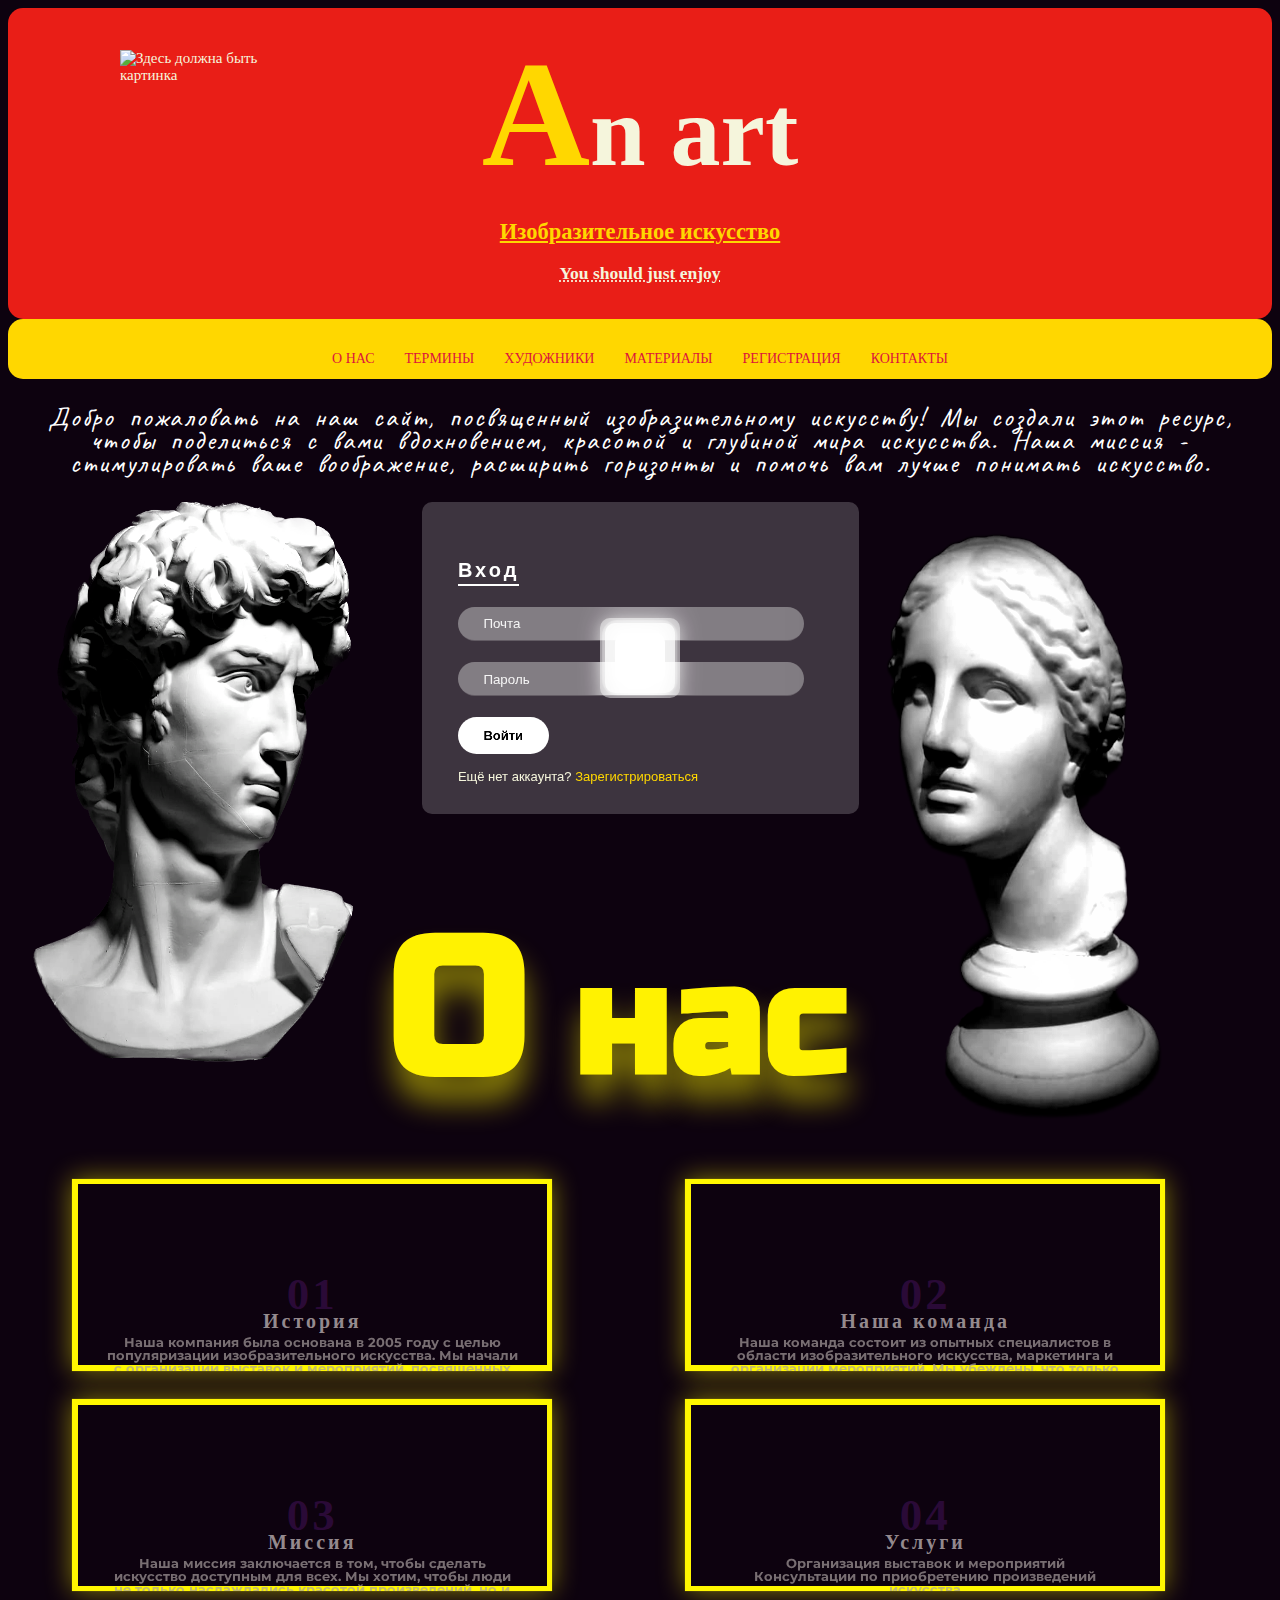
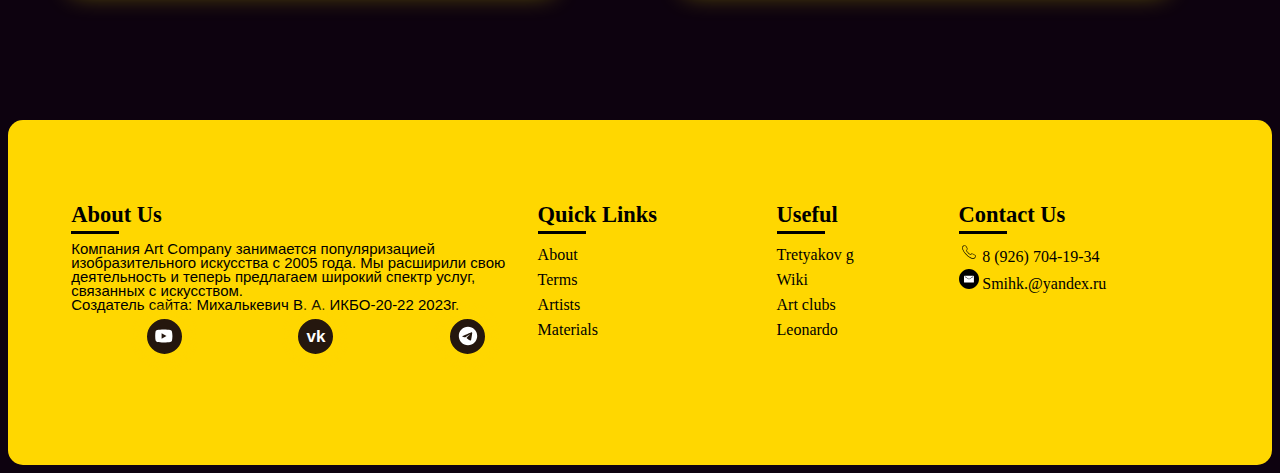
==== commit f2039411: "Add files via upload" ====
--- a/Curs.html
+++ b/Curs.html
@@ -123,7 +123,7 @@
     
         <div class="AboutUs">
             <h2 id="AboutUsh2">About Us</h2>
-            <p id="AboutUsp">Компания Art Company занимается популяризацией изобразительного искусства с 2005 года. Мы расширили свою деятельность и теперь предлагаем широкий спектр услуг, связанных с искусством. <br>Создатель сайта: Михалькевич В. А.    2023г.</p>
+            <p id="AboutUsp">Компания Art Company занимается популяризацией изобразительного искусства с 2005 года. Мы расширили свою деятельность и теперь предлагаем широкий спектр услуг, связанных с искусством. <br>Создатель сайта: Михалькевич В. А. ИКБО-20-22 2023г.</p>
         </div>
 
         <div class="icons">
@@ -157,11 +157,11 @@
         </div>
 
         <div class="Shop">
-            <h2 id="Shoph2">Artist</h2>
-            <li><a href="">Landscape</a></li>
-            <li><a href="">Portrait</a></li>
-           <li> <a href="">Still life</a></li>
-            <li><a href="">Composition</a></li>
+            <h2 id="Shoph2">Useful</h2>
+            <li><a href="https://www.tretyakovgallery.ru/?lang=ru">Tretyakov g</a></li>
+            <li><a href="https://ru.wikipedia.org/wiki/Изобразительное_искусство">Wiki</a></li>
+           <li> <a href="https://vokrug-art.ru/programmy">Art clubs</a></li>
+            <li><a href="https://leonardo.ru">Leonardo</a></li>
         </div>
 
         <div class="Contact">
@@ -174,7 +174,7 @@
         </div>
         
     </div>
-    <script src="Curs_script_vxod.txt"></script>
+    <script src="Curs_script_vxod.js"></script>
     <script src="curs_script.js"></script>
 </body>
 </html>--- a/Curs.css
+++ b/Curs.css
@@ -310,7 +310,6 @@
 .card-9:hover h2
 {
     color:rgb(255, 204, 0) ;
-
     transform: scale(1.1);
     transition: 0.5s;
 }
@@ -378,9 +377,9 @@
     color: rgba(56, 15, 74, 0.693);
     text-decoration: none;
 
-    transform: translateY(40px);
-
-    top: -5%;
+    transform: translateY(20px);
+
+    top: 17%;
 }
 
 .card_text-9 h3
@@ -1704,6 +1703,7 @@
     height: 1550px;
     width: 100%;
 
+    margin-top: 5rem;
     margin-bottom: 300px;
 
     /* background-color: aqua; */
@@ -1741,7 +1741,8 @@
 
     padding: 0% 2%;
     padding-top: 3%;
-    margin: 1% 0%;
+    margin: 1rem 0%;
+    top: -3rem;
 
     margin-left: 2%;
 
@@ -1779,7 +1780,7 @@
     width: 94.5%; */
 
     height: 25rem;
-    width: 50rem;
+    width: 45rem;
 
     /* background-color: greenyellow; */
 }
@@ -1848,7 +1849,7 @@
     position: relative;
     display: block;
 
-    height: 30rem;
+    height: 27rem;
     width: 20rem;
     min-width: 350px;
 
@@ -2182,7 +2183,7 @@
         position: relative;
         display: block;
     
-        height: 30rem;
+        height: 27rem;
         width: 20rem;
         min-width: 350px;
     
@@ -2214,14 +2215,16 @@
 #Van_Gog_picture .carousel-wrapper2 #picture2
 {
     content:url("picture_of_artist/Podsolnux.jpg");
-    height: 60%;
-    width: 35%;
+    /* height: 60%;
+    width: 35%; */
+    height: 30rem;
+    width: 25rem;
 }
 
 #Van_Gog_picture #picture_cover2
 {
     height: 10%;
-    width: 35%;
+    width: 25rem;
     bottom: 0;
     z-index: 3;
 }
@@ -2229,14 +2232,16 @@
 #Van_Gog_picture .carousel-wrapper2 #picture3
 {
     content:url("picture_of_artist/Terraca_cafe.jpg");
+    /* height: 10%;
+    width: 30%; */
+    height: 30rem;
+    width: 25rem;
+}
+
+#Van_Gog_picture #picture_cover3
+{
     height: 10%;
-    width: 30%;
-}
-
-#Van_Gog_picture #picture_cover3
-{
-    height: 10%;
-    width: 30%;
+    width: 25rem;
     bottom: 0;
     z-index: 3;
 }
@@ -2244,14 +2249,16 @@
 #Van_Gog_picture .carousel-wrapper2 #picture4
 {
     content:url("picture_of_artist/Crasnue_vinogradniki.jpg");
-    height: 80%;
-    width: 50%;
+    /* height: 80%;
+    width: 50%; */
+    height: 30rem;
+    width: 37rem;
 }
 
 #Van_Gog_picture #picture_cover4
 {
     height: 10%;
-    width: 50%;
+    width: 37rem;
     bottom: 0;
     z-index: 3;
 }
@@ -2259,14 +2266,16 @@
 #Van_Gog_picture .carousel-wrapper2 #picture5
 {
     content:url("picture_of_artist/Vetka_mindala.jpg");
-    height: 100%;
-    width: 50%;
+    /* height: 100%;
+    width: 50%; */
+    height: 33rem;
+    width: 39rem;
 }
 
 #Van_Gog_picture #picture_cover5
 {
     height: 10%;
-    width: 50%;
+    width: 39rem;
     bottom: 0;
     z-index: 3;
 }
@@ -2353,7 +2362,7 @@
         position: relative;
         display: block;
     
-        height: 33rem;
+        height: 30rem;
         width: 20rem;
         min-width: 300px;
     
@@ -2384,14 +2393,16 @@
 #Leonardo_da_Vinchi .carousel-wrapper3 #picture2
 {
     content:url("picture_of_artist/Tainai_vecheri.jpg");
-    height: 90%;
-    width: 90%;
+    /* height: 90%;
+    width: 90%; */
+    height: 30rem;
+    width: 60rem;
 }
 
 #Leonardo_da_Vinchi #picture_cover2
 {
     height: 10%;
-    width: 90%;
+    width: 60rem;
     bottom: 0;
     z-index: 3;
 }
@@ -2399,14 +2410,16 @@
 #Leonardo_da_Vinchi .carousel-wrapper3 #picture3
 {
     content:url("picture_of_artist/Vitruvuanckiy_man.jpg");
-    height: 20%;
-    width: 50%;
+    /* height: 20%;
+    width: 50%; */
+    height: 30rem;
+    width: 32rem;
 }
 
 #Leonardo_da_Vinchi #picture_cover3
 {
     height: 10%;
-    width: 50%;
+    width: 32rem;
     bottom: 0;
     z-index: 3;
 }
@@ -2414,14 +2427,16 @@
 #Leonardo_da_Vinchi .carousel-wrapper3 #picture4
 {
     content:url("picture_of_artist/Madonna.jpg");
-    height: 100%;
-    width: 50%;
+    /* height: 100%;
+    width: 50%; */
+    height: 30rem;
+    width: 39rem;
 }
 
 #Leonardo_da_Vinchi #picture_cover4
 {
     height: 10%;
-    width: 50%;
+    width: 39rem;
     bottom: 0;
     z-index: 3;
 }
@@ -2429,14 +2444,16 @@
 #Leonardo_da_Vinchi .carousel-wrapper3 #picture5
 {
     content:url("picture_of_artist/Spasitel.jpg");
-    height: 100%;
-    width: 70%;
+    /* height: 100%;
+    width: 70%; */
+    height: 30rem;
+    width: 50rem;
 }
 
 #Leonardo_da_Vinchi #picture_cover5
 {
     height: 10%;
-    width: 70%;
+    width: 50rem;
     bottom: 0;
     z-index: 3;
 }
@@ -2523,7 +2540,7 @@
         position: relative;
         display: block;
     
-        height: 30rem;
+        height: 27rem;
         width: 20rem;
         min-width: 300px;
     
@@ -2554,14 +2571,16 @@
 #Clod_Mone .carousel-wrapper4 #picture2
 {
     content:url("picture_of_artist/Dama_c_zontikom.jpg");
-    height: 90%;
-    width: 50%;
+    /* height: 90%;
+    width: 50%; */
+    height: 27rem;
+    width: 33rem;
 }
 
 #Clod_Mone #picture_cover2
 {
     height: 10%;
-    width: 50%;
+    width: 33rem;
     bottom: 0;
     z-index: 3;
 }
@@ -2569,14 +2588,16 @@
 #Clod_Mone .carousel-wrapper4 #picture3
 {
     content:url("picture_of_artist/Lilii.jpg");
-    height: 60%;
-    width: 80%;
+    /* height: 60%;
+    width: 80%; */
+    height: 27rem;
+    width: 60rem;
 }
 
 #Clod_Mone #picture_cover3
 {
     height: 10%;
-    width: 80%;
+   width: 60rem;
     bottom: 0;
     z-index: 3;
 }
@@ -2584,14 +2605,16 @@
 #Clod_Mone .carousel-wrapper4 #picture4
 {
     content:url("picture_of_artist/Dama_v_cadu.jpg");
-    height: 120%;
-    width: 80%;
+    /* height: 120%;
+    width: 80%; */
+    height: 27rem;
+    width: 60rem;
 }
 
 #Clod_Mone #picture_cover4
 {
     height: 10%;
-    width: 80%;
+    width: 60rem;
     bottom: 0;
     z-index: 3;
 }
@@ -2599,13 +2622,15 @@
 #Clod_Mone .carousel-wrapper4 #picture5
 {
     content:url("picture_of_artist/Sobor.jpg");
-    height: 110%;
-    width: 70%;
+    /* height: 110%;
+    width: 70%; */
+    height: 27rem;
+    width: 55rem;
 }
 #Clod_Mone #picture_cover5
 {
     height: 10%;
-    width: 70%;
+    width: 55rem;
     bottom: 0;
     z-index: 3;
 }
@@ -3065,6 +3090,7 @@
         margin-left: 0px;
     
         padding: 0%;
+        padding-left: 1rem;
         height: 30px;
     }
     #log_but
@@ -3121,6 +3147,7 @@
         margin-left: 0px;
     
         padding: 0%;
+        padding-left: 1rem;
         height: 30px;
     }
 
@@ -3168,7 +3195,7 @@
         width: 15rem;
     
         /* margin-left: -2%; */
-        margin-left: 3rem;
+        margin-left: 2.5rem;
         margin-top: 80px;
         margin-bottom: 200px;
         padding-right: 1%;
@@ -3179,29 +3206,42 @@
 
     #card_wrapper9_titel::first-letter
     {
-        font-size: 100px;
+        font-size: 90px;
     }
 
     #card_wrapper9_titel
     {
-        font-size: 80px;
+        text-align: center;
+        font-size: 70px;
     }
 
     .card-9
     {
-        height: 65vh;
-        width: 60vw;
+        /* height: 65vh;
+        width: 60vw; */
+        height: 25rem;
+        width: 14rem;
     }
 
     .card_text-9
     {
-        height: 85%;
-        width: 80%;
-    }
+        /* height: 85%;
+        width: 80%; */
+        height: 21.1rem;
+        width: 11rem;
+    }
+
+    .card_text-9 h2
+{
+    transform: translateY(40px);
+
+    top: -10%;
+}
 
     .card_text-9 h3
     {
         font-size: 17px;
+        top: -2rem;
     }
 
     .login
@@ -3330,7 +3370,7 @@
 {
     margin-top: 100px;
 
-    height: 4700px;
+    height: 5000px;
     width: 100%;
 }
 
@@ -3351,7 +3391,7 @@
     height: 1500px !important;
     width: 100%;
 
-    margin-bottom: 15%;
+    margin-bottom: 25%;
     margin-left: 1%;
 
     /* background-color: aqua; */
@@ -3388,7 +3428,8 @@
 
 #materials_p_graph
 {
-    height:18vw;
+    height:12vw;
+    font-size: 6vw;
     line-height: 30px;
     text-align: center;
 }
@@ -3418,8 +3459,10 @@
 {
     justify-self: center;
     margin-left: -10%;
-    height: 90%;
-    width: 50%;
+    /* height: 90%;
+    width: 50%; */
+    height: 20rem;
+    width: 10rem;
     filter: contrast(130%);
 }
 
@@ -3432,8 +3475,10 @@
 {
     align-self: center;
     justify-self: center;
-    height: 80%;
-    width: 50%;
+    /* height: 80%;
+    width: 50%; */
+    height: 16rem;
+    width: 9rem;
     filter: contrast(130%);
 }
 
@@ -3447,8 +3492,10 @@
 {
     align-self: center;
     justify-self: center;
-    height: 60%;
-    width: 60%;
+    /* height: 60%;
+    width: 60%; */
+    height: 14rem;
+    width: 14rem;
     filter: contrast(130%);
 }
 
@@ -3462,8 +3509,10 @@
 {
     align-self: center;
     justify-self: center;
-    height: 65%;
-    width: 70%;
+    /* height: 65%;
+    width: 70%; */
+    height: 9rem;
+    width: 12rem;
     filter: contrast(130%);
 }
 
@@ -3523,7 +3572,7 @@
 
     margin-top: 100px;
 
-    height: 5800px;
+    height: 5300px;
     width: 100%;
 }
 
@@ -3542,17 +3591,22 @@
 
     justify-content: space-between;
 
-    height: 2400px;
-    width: 100%;
-
-    margin-bottom: 200px;
+    height: 1200px;
+    width: 100%;
+
+    margin-bottom: 10px;
 }
 
 .atrist_name p
 {
+    top: 0;
     height:9vw;
-
     font-size: 7vw;
+}
+
+#artist_img1_p, #artist_img2_p
+{
+    margin-right: 23%;
 }
 
 #artist_img1
@@ -3560,7 +3614,6 @@
     height: 300px;
     width: 60%;
     min-width: 250px;
-
     /* background-color: #fff201; */
 }
 
@@ -4046,7 +4099,7 @@
     }
     .header
     {
-        height: 8vh;
+        height: 12vh;
     }
     .header h2
     {
@@ -4139,6 +4192,7 @@
         margin-left: 0px;
     
         padding: 0%;
+        padding-left: 1rem;
         height: 30px;
     }
     #log_but
@@ -4195,12 +4249,13 @@
         margin-left: 0px;
     
         padding: 0%;
+        padding-left: 1rem;
         height: 30px;
     }
 
-    #login_massage12::placeholder
-    {
-        padding-left: 5%;
+    #login_input12::placeholder, #password12::placeholder, #login_name12::placeholder, #login_surname12::placeholder,#login_massage12::placeholder
+    {
+        padding-left: 1%;
     }
 
     #log_but2
@@ -4276,12 +4331,23 @@
     {
         height: 90%;
         width: 90%;
+        /* height: 20rem;
+        width: 20rem; */
     }
 
     .card_text-9
     {
         height: 80%;
         width: 80%;
+        /* height: 15rem;
+        width: 16rem; */
+    }
+
+    .card_text-9 h2
+    {
+        transform: translateY(50px);
+    
+        top: -10%;
     }
 
     .card_text-9 h3
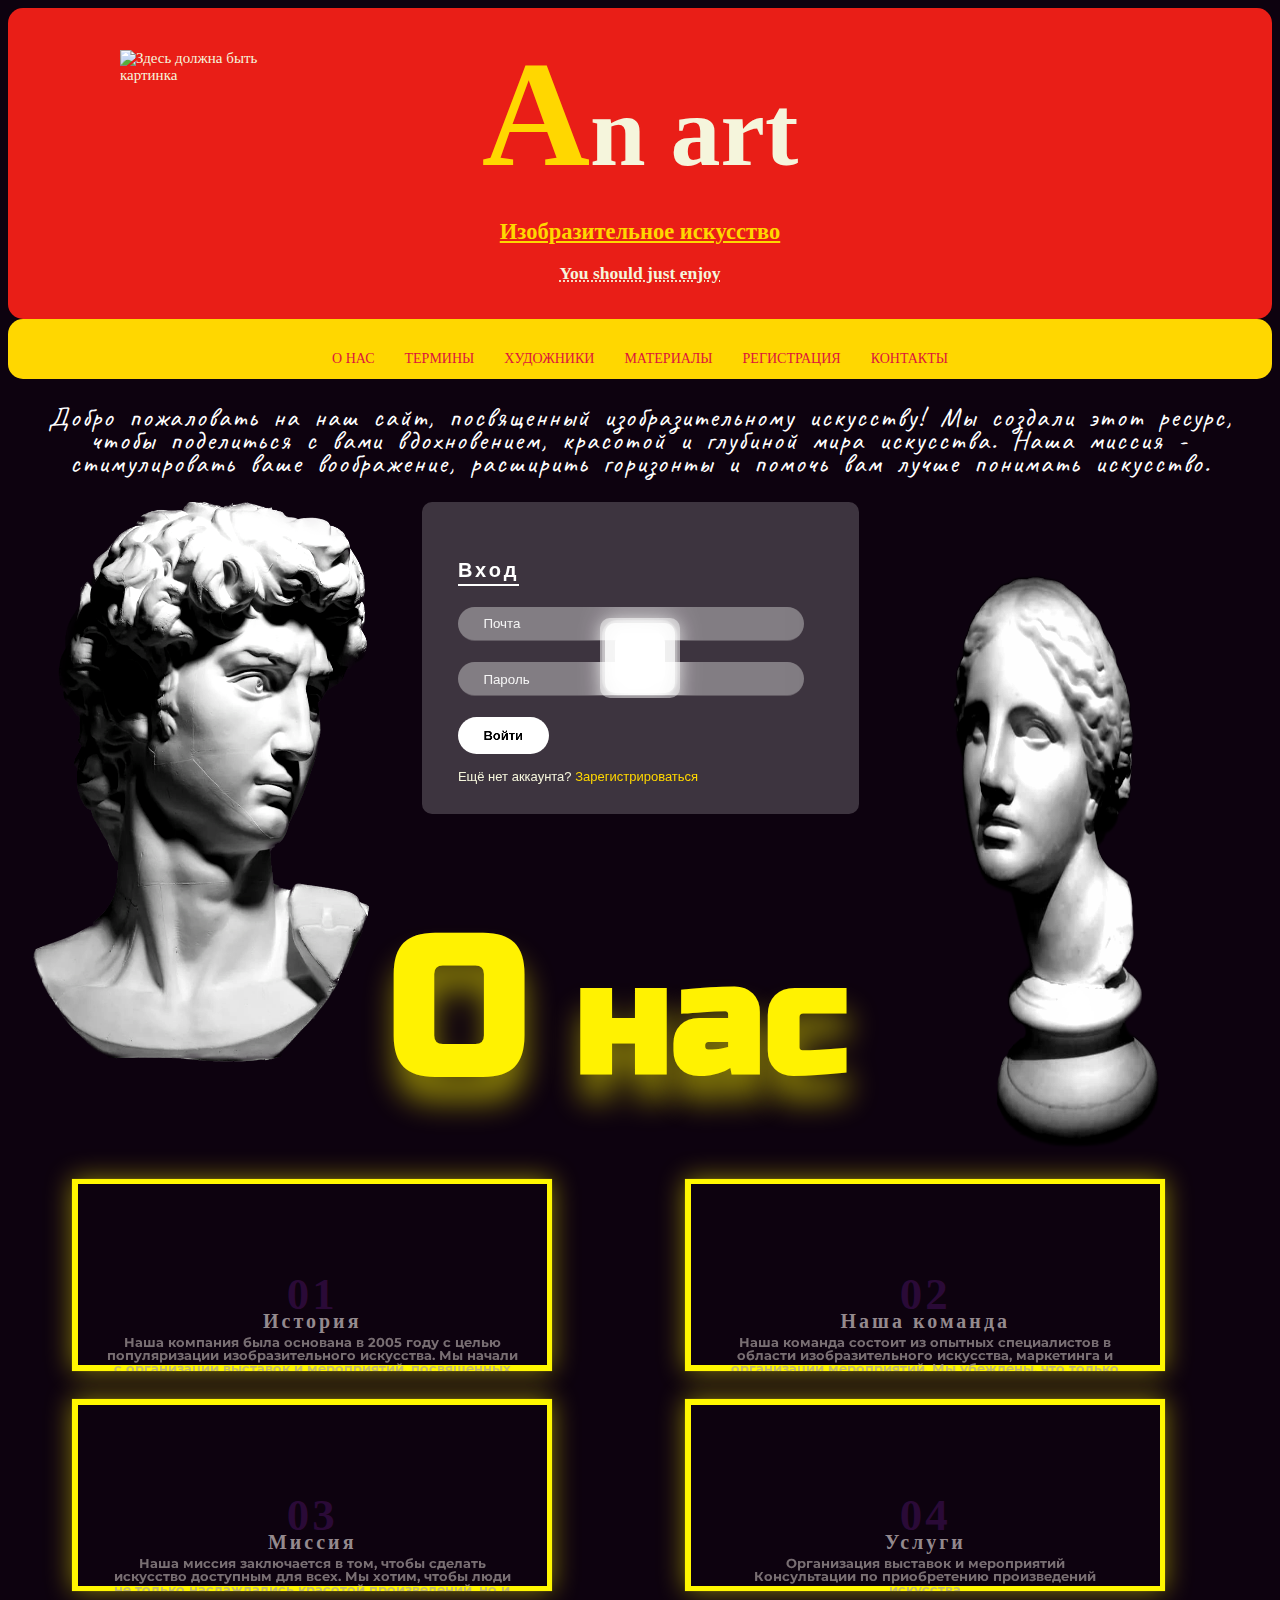
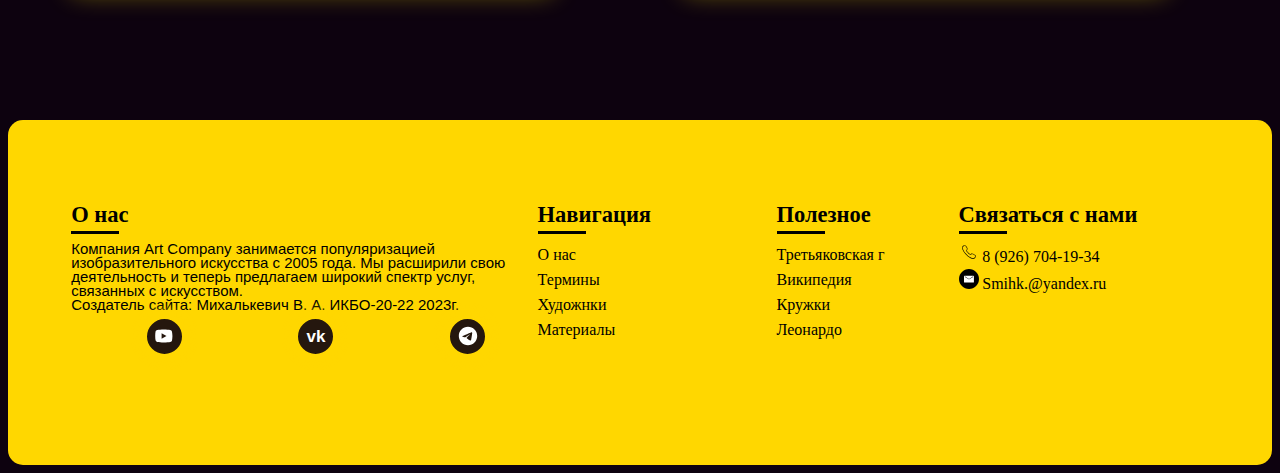
==== commit 6ced034d: "Add files via upload" ====
--- a/Curs.html
+++ b/Curs.html
@@ -11,7 +11,7 @@
         <link rel="stylesheet" href="Curs.css">
         <link rel="icon" type="image/png" href="https://www.webtechcoupons.com/wp-content/uploads/2021/06/corel-painter-2048x2048.png">
         <link rel="Java" href="Java.js">
-        <title>Gallery</title>
+        <title>An art</title>
     </head>
 <body>
     <header class="header">
@@ -122,7 +122,7 @@
     <div class="footer">
     
         <div class="AboutUs">
-            <h2 id="AboutUsh2">About Us</h2>
+            <h2 id="AboutUsh2">О нас</h2>
             <p id="AboutUsp">Компания Art Company занимается популяризацией изобразительного искусства с 2005 года. Мы расширили свою деятельность и теперь предлагаем широкий спектр услуг, связанных с искусством. <br>Создатель сайта: Михалькевич В. А. ИКБО-20-22 2023г.</p>
         </div>
 
@@ -149,23 +149,23 @@
         </div>
 
         <div class="QuickLinks">
-            <h2 id="QuickLinksh2">Quick Links</h2>
-            <li><a href="Curs.html">About</a></li>
-            <li><a href="Curs_termin.html">Terms</a></li>
-            <li><a href="Curs_artist.html">Artists</a></li>
-            <li><a href="Curs_materials.html">Materials</a></li>
+            <h2 id="QuickLinksh2">Навигация</h2>
+            <li><a href="Curs.html">О нас</a></li>
+            <li><a href="Curs_termin.html">Термины</a></li>
+            <li><a href="Curs_artist.html">Художнки</a></li>
+            <li><a href="Curs_materials.html">Материалы</a></li>
         </div>
 
         <div class="Shop">
-            <h2 id="Shoph2">Useful</h2>
-            <li><a href="https://www.tretyakovgallery.ru/?lang=ru">Tretyakov g</a></li>
-            <li><a href="https://ru.wikipedia.org/wiki/Изобразительное_искусство">Wiki</a></li>
-           <li> <a href="https://vokrug-art.ru/programmy">Art clubs</a></li>
-            <li><a href="https://leonardo.ru">Leonardo</a></li>
+            <h2 id="Shoph2">Полезное</h2>
+            <li><a href="https://www.tretyakovgallery.ru/?lang=ru">Третьяковская г</a></li>
+            <li><a href="https://ru.wikipedia.org/wiki/Изобразительное_искусство">Википедия</a></li>
+           <li> <a href="https://vokrug-art.ru/programmy">Кружки</a></li>
+            <li><a href="https://leonardo.ru">Леонардо</a></li>
         </div>
 
         <div class="Contact">
-                <h2 id="конец">Contact Us</h2>
+                <h2 id="конец">Связаться с нами</h2>
                 <li><?xml  version="1.0" ?><!DOCTYPE svg  PUBLIC '-//W3C//DTD SVG 1.1//EN'  'http://www.w3.org/Graphics/SVG/1.1/DTD/svg11.dtd'><svg height="512px"id='img_tel' style="enable-background:new 0 0 512 512;" version="1.1" viewBox="0 0 512 512" width="512px" xml:space="preserve" xmlns="http://www.w3.org/2000/svg" xmlns:xlink="http://www.w3.org/1999/xlink"><path d="M415.9,335.5c-14.6-15-56.1-43.1-83.3-43.1c-6.3,0-11.8,1.4-16.3,4.3c-13.3,8.5-23.9,15.1-29,15.1c-2.8,0-5.8-2.5-12.4-8.2  l-1.1-1c-18.3-15.9-22.2-20-29.3-27.4l-1.8-1.9c-1.3-1.3-2.4-2.5-3.5-3.6c-6.2-6.4-10.7-11-26.6-29l-0.7-0.8  c-7.6-8.6-12.6-14.2-12.9-18.3c-0.3-4,3.2-10.5,12.1-22.6c10.8-14.6,11.2-32.6,1.3-53.5c-7.9-16.5-20.8-32.3-32.2-46.2l-1-1.2  c-9.8-12-21.2-18-33.9-18c-14.1,0-25.8,7.6-32,11.6c-0.5,0.3-1,0.7-1.5,1c-13.9,8.8-24,20.9-27.8,33.2c-5.7,18.5-9.5,42.5,17.8,92.4  c23.6,43.2,45,72.2,79,107.1c32,32.8,46.2,43.4,78,66.4c35.4,25.6,69.4,40.3,93.2,40.3c22.1,0,39.5,0,64.3-29.9  C442.3,370.8,431.5,351.6,415.9,335.5z M404.4,391.4c-20,24.2-31.5,24.2-52.3,24.2c-20.3,0-51.8-14-84.2-37.3  c-31-22.4-44.8-32.7-75.9-64.6c-32.9-33.7-53.6-61.8-76.4-103.5c-24.1-44.1-21.4-63.4-16.5-79.3c2.6-8.5,10.4-17.6,21-24.2  c0.5-0.3,1-0.7,1.6-1c5.3-3.4,14.1-9.1,23.7-9.1c8,0,15.1,4,21.9,12.3l1,1.2c25.5,31.2,45.4,58.8,30.4,79.2  c-10.6,14.3-16.2,24-15.3,34c0.8,9.7,7.3,17,17.1,28l0.7,0.8c16.1,18.2,20.7,23,27.1,29.5c1.1,1.1,2.2,2.3,3.5,3.6l1.8,1.9  c7.4,7.7,11.5,11.9,30.3,28.4l1.1,1c8,7,13.9,12.1,22.5,12.1c8.9,0,18.7-5.6,37.3-17.5c1.9-1.2,4.6-1.9,8-1.9  c21.7,0,59.1,24.8,72.2,38.3C417,359.7,423,368.9,404.4,391.4z"/></svg>
                     <a href="tel:89267041934">8 (926) 704-19-34</a></li>
                 
--- a/Curs.css
+++ b/Curs.css
@@ -44,7 +44,7 @@
     width: 30%; */
 
     height: 35rem;
-    width: 20rem;
+    width: 21rem;
 
     filter: contrast(130%);
 
@@ -55,14 +55,14 @@
 {
     position: absolute;
     display: block;
-    top: 385px;
-    right: 0;
+    top: 430px;
+    right: 2rem;
 
     /* height: 130%;
     width: 47%; */
 
-    height: 46rem;
-    width: 32rem;
+    height: 45rem;
+    width: 24rem;
 
     filter: contrast(230%);
 
@@ -1764,7 +1764,7 @@
 
     height: 100%;
     width: 80%;
-    left: 2rem;
+    /* left: 2rem; */
 
     /* background-color: #ee0979; */
 }
@@ -1774,13 +1774,15 @@
     position: relative;
     display: block;
 
-    top: -1.5rem;
+    top: -1rem;
 
     /* height: 80%;
     width: 94.5%; */
 
     height: 25rem;
-    width: 45rem;
+    width: 90%;
+
+    right: 0;
 
     /* background-color: greenyellow; */
 }
@@ -1851,7 +1853,7 @@
 
     height: 27rem;
     width: 20rem;
-    min-width: 350px;
+    min-width: 320px;
 
     filter: brightness(130%);
 
@@ -2185,7 +2187,7 @@
     
         height: 27rem;
         width: 20rem;
-        min-width: 350px;
+        min-width: 320px;
     
         filter: brightness(130%);
     
@@ -2859,6 +2861,13 @@
 
 @media screen and (max-width:768px) 
 {
+    main 
+    {
+        display: flex;
+        flex-flow: column wrap;
+        justify-content: center;
+        align-items: center;
+    }
     .nav_link, .head_menu
     {
         visibility: hidden;
@@ -2995,7 +3004,7 @@
     }
     .header
     {
-        height: 12vh;
+        height: 5rem;
     }
     .header h2
     {
@@ -3023,7 +3032,7 @@
         align-items:center;
     
         margin-top: 5vh;
-        height: 50vh;
+        height: 20rem;
         width: 100%;
     }
     .login
@@ -3040,7 +3049,7 @@
         "b"
         "t";
 
-        height:43vh !important;
+        height:16.5rem !important;
         width: 80% !important;
 
     }
@@ -3055,7 +3064,7 @@
     {
         grid-area: e;
         width: 90% !important;
-        margin-bottom: 5% !important;
+        margin-bottom: 0.8rem !important;
     }
 
     #password1
@@ -3067,7 +3076,7 @@
     #log_but
     {
         grid-area: b;
-        margin-bottom: 3% !important;
+        margin-bottom: 0.5rem !important;
     }
 
     .login_label_p1
@@ -3095,8 +3104,8 @@
     }
     #log_but
     {
-        margin-top: 5%;
-        margin-bottom: -5%;
+        margin-top: 0.9rem;
+        margin-bottom: -1rem;
     
         height: 30px;
         width: 30%;
@@ -3191,16 +3200,15 @@
     
         z-index: 0;
 
-        height: 10rem;
+        height: 130rem;
         width: 15rem;
     
         /* margin-left: -2%; */
-        margin-left: 2.5rem;
+        /* margin-left: 2.5rem; */
         margin-top: 80px;
         margin-bottom: 200px;
         padding-right: 1%;
         
-        height: 320vh;
         /* margin-left: -8%; */
     }
 
@@ -3296,7 +3304,7 @@
 
     #titel_termin
     {
-        margin-top: 40%;
+        margin-top: 8.5rem;
         font-size: 60px;
     }
 
@@ -3338,11 +3346,11 @@
 
 #inset_img
 {
-    top: -30px;
+    top: -2rem;
     left: 90%;
 
-    height: 8vw;
-    width: 8vw;
+    height: 2rem;
+    width: 2rem;
 
     border-radius: 50%;
 
@@ -3362,7 +3370,7 @@
 
 #titel_materials
 {
-    margin-top: 40%;
+    margin-top: 8rem;
     font-size: 50px;
 }
 
@@ -3370,7 +3378,7 @@
 {
     margin-top: 100px;
 
-    height: 5000px;
+    height: 5200px;
     width: 100%;
 }
 
@@ -3391,7 +3399,7 @@
     height: 1500px !important;
     width: 100%;
 
-    margin-bottom: 25%;
+    margin-bottom: 8rem;
     margin-left: 1%;
 
     /* background-color: aqua; */
@@ -3414,7 +3422,7 @@
     height: 1500px !important;
     width: 100%;
 
-    margin-bottom: 15%;
+    margin-bottom: 8rem;
 
     /* background-color: aqua; */
 }
@@ -3422,13 +3430,13 @@
 
 .materials_p
 {
-    height:10vw;
+    height:2.5rem;
     font-size: 8vw;
 }
 
 #materials_p_graph
 {
-    height:12vw;
+    height:2.5rem;
     font-size: 6vw;
     line-height: 30px;
     text-align: center;
@@ -3438,7 +3446,7 @@
 {
     width: 100%;
     margin-left: 7%;
-    font-size: 3.5vw;
+    font-size: 14.5px;
     line-height: 16.5px;
     text-indent: 25px;
     margin-bottom: 35;
@@ -3529,7 +3537,7 @@
 
 #titel_artist
 {
-    margin-top: 40%;
+    margin-top: 5.5rem;
     font-size: 50px;
 }
 
@@ -3606,14 +3614,22 @@
 
 #artist_img1_p, #artist_img2_p
 {
-    margin-right: 23%;
+    /* margin-right: 23%; */
+}
+
+.artist_img
+{
+    display: flex;
+    justify-content: center;
+    align-items: center;
 }
 
 #artist_img1
 {
     height: 300px;
-    width: 60%;
-    min-width: 250px;
+    /* width: 60%; */
+    width: 2rem;
+    min-width: 230px;
     /* background-color: #fff201; */
 }
 
@@ -3621,21 +3637,24 @@
 #artist_img2
 {
     height: 330px;
-    width: 60%;
-    min-width: 250px;
+    /* width: 60%; */
+    width: 2rem;
+    min-width: 230px;
 }
 
 #artist_img3
 {
     height: 300px;
-    width: 60%;
+    /* width: 60%; */
+    width: 2rem;
     min-width: 200px;
 }
 
 #artist_img4
 {
     height: 300px;
-    width: 60%;
+     /* width: 60%; */
+     width: 2rem;
     min-width: 200px;
 }
 
@@ -3646,6 +3665,8 @@
 
     top: 0%;
 
+    /* height: 80%;
+    width: 94.5%; */
     height: 80%;
     width: 94.5%;
 
@@ -3661,7 +3682,7 @@
     width: 90%;
 
     padding: 1% 0%;
-    margin-bottom: 10% !important;
+    margin-bottom: 1.7rem !important;
     margin: 5% 0%;
     margin-left: 9%;
 
@@ -3724,6 +3745,19 @@
     width: 90%;
 }
 
+.artist_picture
+{
+    display: flex;
+    align-items: center;
+    justify-content: center;
+}
+
+.carousel-wrapper, .carousel-wrapper2, .carousel-wrapper3, .carousel-wrapper4
+{
+    height: 23rem !important;
+    width: 19rem;
+}
+
 #Rembrandt_picture .carousel-wrapper #picture1
 {
     height: 100%;
@@ -3944,12 +3978,6 @@
 {
     width: 100%;
 }
-
-
-
-
-
-
 
 
 
@@ -4300,8 +4328,7 @@
     margin-left: -3%;
     margin-top: 150px;
     padding-right: 1%;
-    
-    /* background-color: #ee0979; */
+
 }
 
 #card_wrapper9_titel::first-letter
@@ -4329,23 +4356,23 @@
 
     .card-9
     {
-        height: 90%;
-        width: 90%;
-        /* height: 20rem;
-        width: 20rem; */
+        /* height: 90%;
+        width: 90%; */
+        height: 20rem;
+        width: 20rem;
     }
 
     .card_text-9
     {
-        height: 80%;
-        width: 80%;
-        /* height: 15rem;
-        width: 16rem; */
+        /* height: 80%;
+        width: 80%; */
+        height: 15rem;
+        width: 16rem;
     }
 
     .card_text-9 h2
     {
-        transform: translateY(50px);
+        transform: translateY(30px);
     
         top: -10%;
     }
@@ -4353,6 +4380,7 @@
     .card_text-9 h3
     {
         font-size: 17px;
+        top: -2rem;
     }
 
     .login
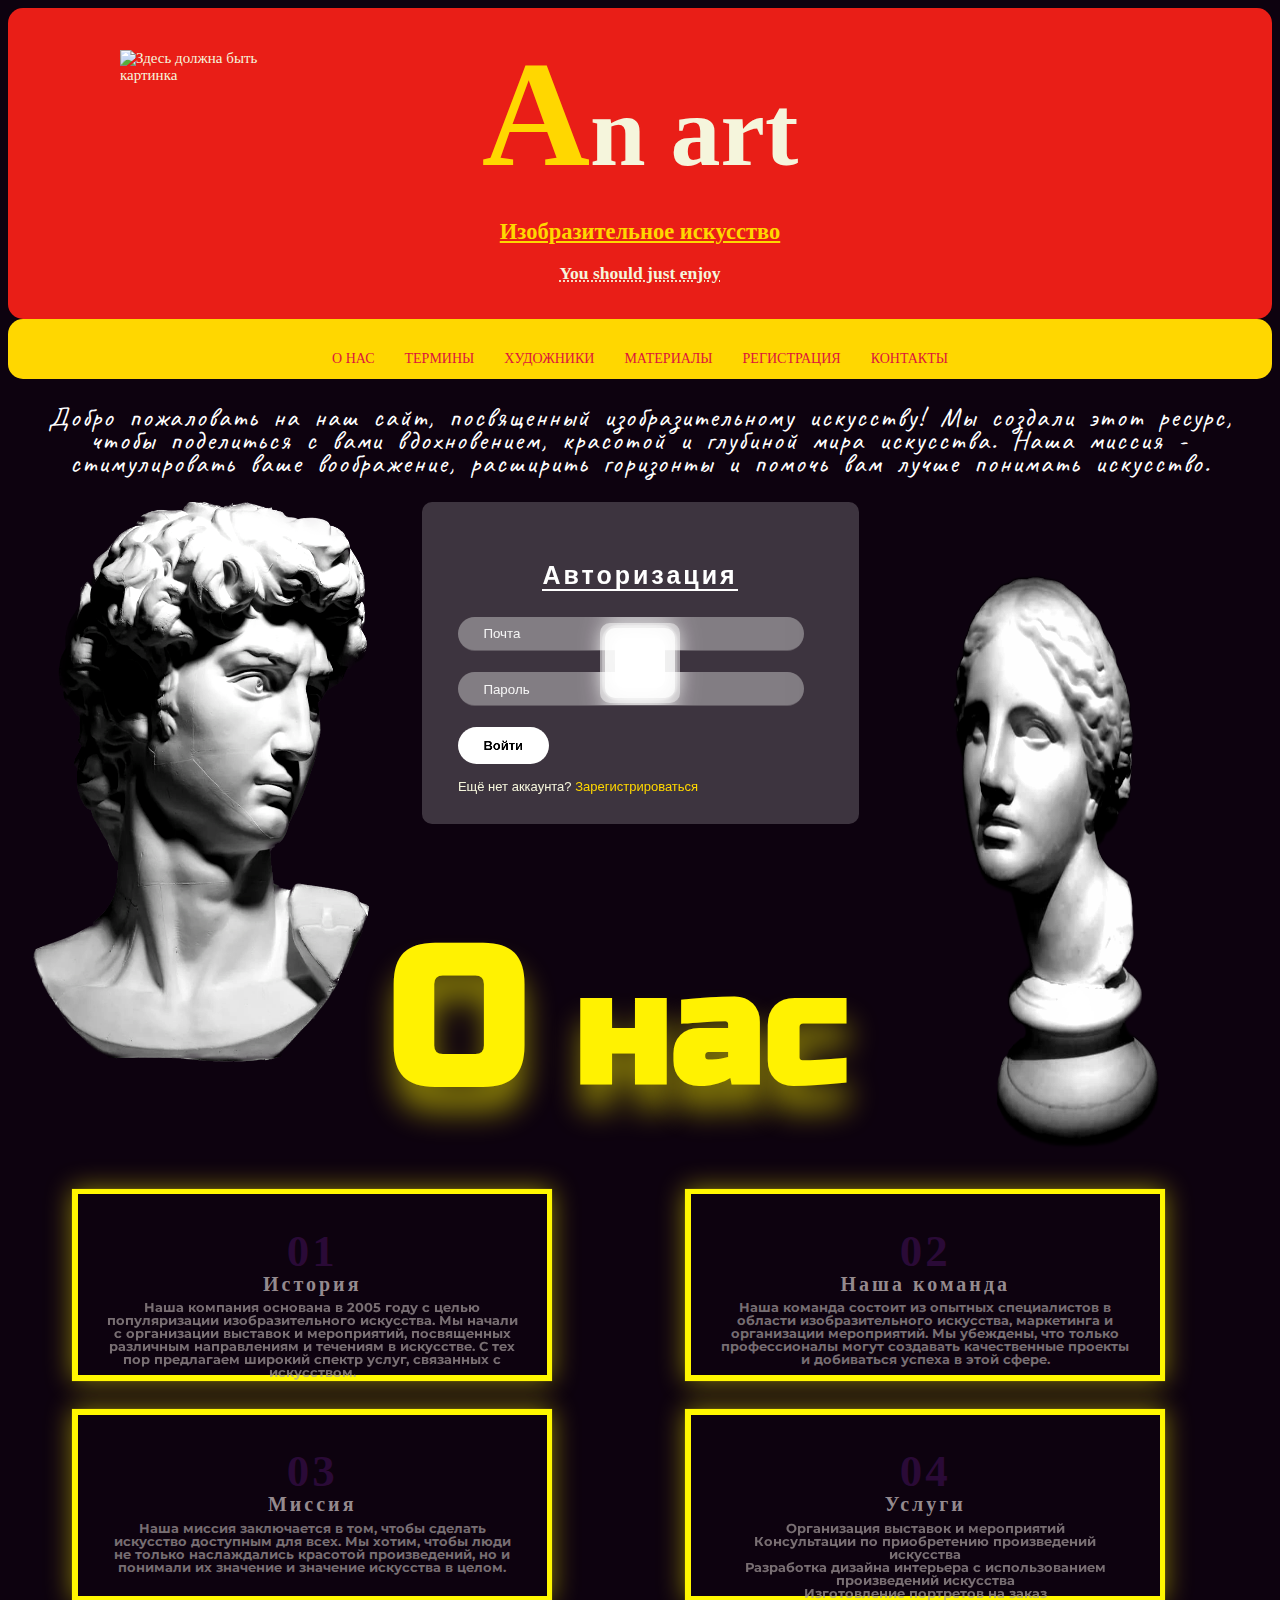
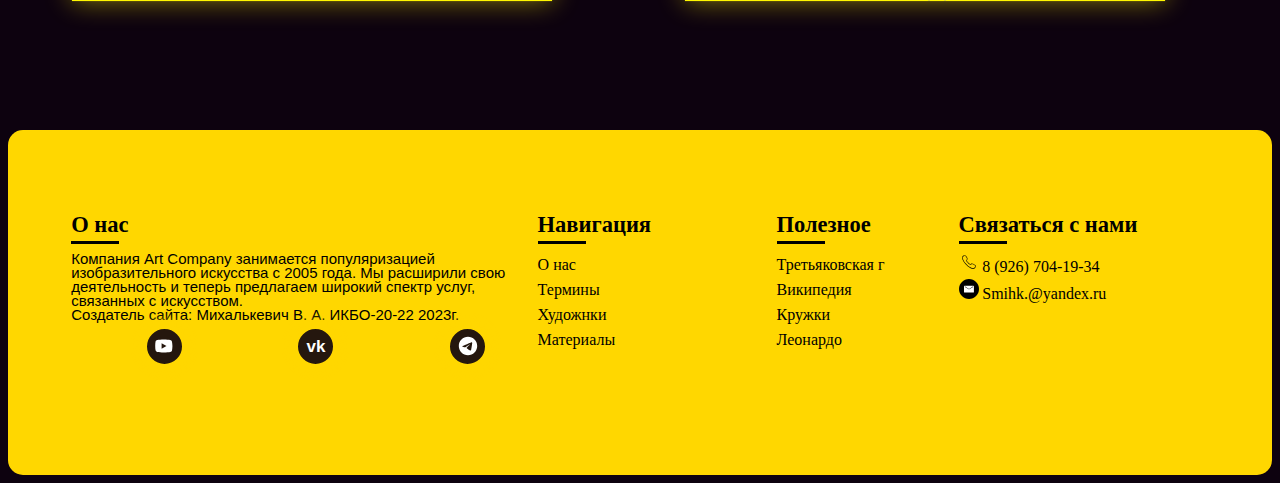
==== commit b5b2fad1: "Update Curs.html" ====
--- a/Curs.html
+++ b/Curs.html
@@ -62,7 +62,7 @@
                 <div class="square"></div>
                 <div class="square"></div>
                
-                <p class="login_label">Вход</p>
+                <p class="login_label">Авторизация</p>
                 <form action="" method="get">
                     <input class="log1" type="text" id="login_input1" placeholder="Почта">
                     <input class="log1" type="password" id="password1" placeholder="Пароль">
@@ -81,7 +81,7 @@
                 <div class="card_text-9" id="card_text1-9">
                     <h2>01</h2>
                     <h3>История</h3>
-                    <p>Наша компания была основана в 2005 году с целью популяризации изобразительного искусства. Мы начали с организации выставок и мероприятий, посвященных различным направлениям и течениям в искусстве. С тех пор мы расширили свою деятельность и теперь предлагаем широкий спектр услуг, связанных с искусством.</p>
+                    <p>Наша компания основана в 2005 году с целью популяризации изобразительного искусства. Мы начали с организации выставок и мероприятий, посвященных различным направлениям и течениям в искусстве. С тех пор предлагаем широкий спектр услуг, связанных с искусством.</p>
                 </div>
             </div>
     
@@ -98,7 +98,7 @@
                         <div class="card_text-9" id="card_text3-9">
                             <h2>03</h2>
                             <h3>Миссия</h3>
-                            <p>Наша миссия заключается в том, чтобы сделать искусство доступным для всех. Мы хотим, чтобы люди не только наслаждались красотой произведений, но и понимали их значение и значение искусства в целом. Мы также стремимся поддерживать и развивать таланты молодых художников и помогать им реализовывать свои творческие идеи.</p>
+                            <p>Наша миссия заключается в том, чтобы сделать искусство доступным для всех. Мы хотим, чтобы люди не только наслаждались красотой произведений, но и понимали их значение и значение искусства в целом.</p>
                             
                         </div>
                     </div>
@@ -177,4 +177,4 @@
     <script src="Curs_script_vxod.js"></script>
     <script src="curs_script.js"></script>
 </body>
-</html>+</html>
--- a/Curs.css
+++ b/Curs.css
@@ -379,7 +379,7 @@
 
     transform: translateY(20px);
 
-    top: 17%;
+    top: -2.5rem;
 }
 
 .card_text-9 h3
@@ -394,7 +394,7 @@
     color: rgba(210, 200, 200, 0.693);
     text-decoration: none;
 
-    top: -5%;
+    top: -3.2rem;
 }
 
 .card_text-9 p
@@ -404,7 +404,7 @@
     text-align: center;
     flex-flow:column wrap;
 
-    top:-13%;
+    top:-3.5rem;
     left:0;
 
     line-height: 1;
@@ -691,9 +691,10 @@
     display: block;
     align-self: start;
 
-    left:0;
-
-    font-size: 20px;
+    /* left:0; */
+    align-self: center;
+
+    font-size: 25px;
     font-weight: 600;
     letter-spacing: 3px;
 
@@ -1564,7 +1565,8 @@
     align-items: center;
     justify-content:  center;
 
-    height: 300px;
+    /* height: 300px; */
+    height: 18rem;
     width: 100%;
 
     border-bottom:3px solid #fff201;
@@ -1578,15 +1580,18 @@
     font-size:15vw;
     color: #fff201;
 }
+
 #titel_artist
 {
    position: relative;
    display: block;
 
-    top: -50px;
+    /* top: -50px; */
+    top: 6.5rem;
+    height: 15rem !important;
     width: 100%;
     margin: 0;
-    margin-top: 70px;
+    /* margin-top: 70px; */
 
     height: 18%;
 
@@ -1607,8 +1612,10 @@
     display: block;
 
     /* margin-top: 175px; */
-
-    height: 250px;
+    margin-top: 3rem;
+
+    /* height: 250px; */
+    height: 21rem;
     width: 100%;
 
     /* background-color:#ee0979 */
@@ -3240,11 +3247,10 @@
     }
 
     .card_text-9 h2
-{
-    transform: translateY(40px);
-
-    top: -10%;
-}
+    {
+        transform: translateY(40px);
+        top: -10%;
+    }
 
     .card_text-9 h3
     {
@@ -3272,7 +3278,7 @@
     {
         display: grid;
 
-        height:200% !important;
+        height:47rem !important;
 
         grid-template-columns: 100% !important;
         grid-template-rows: 12rem 3rem 10rem 10rem 10rem !important;
@@ -3527,7 +3533,8 @@
 .titel_artist_box
 {
     align-items: center;
-    height: 180px;
+    /* height: 180px; */
+    height: 10rem;
 }
 
 #titel_artist::first-letter
@@ -3537,7 +3544,9 @@
 
 #titel_artist
 {
-    margin-top: 5.5rem;
+    top: 1.5rem;
+    height: 5rem !important;
+    /* margin-top: 5.5rem; */
     font-size: 50px;
 }
 
@@ -4170,7 +4179,8 @@
         "b"
         "t";
 
-        height:55% !important;
+        /* height:55% !important; */
+        height:20rem !important;
         width: 80% !important;
 
     }
@@ -4179,19 +4189,24 @@
     {
         grid-area: z;
         font-size: 30px ;
+        align-self: center;
     }
 
     #login_input1
     {
         grid-area: e;
-        width: 90% !important;
+        width: 100% !important;
+        padding-left: 0px !important;
         margin-bottom: 3% !important;
+        margin-right: 0px !important;
     }
 
     #password1
     {
         grid-area: p;
-        width: 90% !important;
+        width: 100% !important;
+        padding-left: 0px !important;
+        margin-right: 0px !important;
     }
 
     #log_but
@@ -4373,14 +4388,18 @@
     .card_text-9 h2
     {
         transform: translateY(30px);
-    
-        top: -10%;
+        top: 0;
     }
 
     .card_text-9 h3
     {
         font-size: 17px;
-        top: -2rem;
+        top: -0.3rem;
+        margin-bottom: 5px;
+    }
+
+    .card_text-9 p{
+        top: 0;
     }
 
     .login
@@ -4631,7 +4650,8 @@
 .titel_artist_box
 {
     align-items: center;
-    height: 180px;
+    /* height: 180px; */
+    height: 18rem;
 }
 
 #titel_artist::first-letter
@@ -4641,7 +4661,8 @@
 
 #titel_artist
 {
-    margin-top: 70px;
+    /* margin-top: 70px; */
+    
     font-size: 110px;
 }
 
